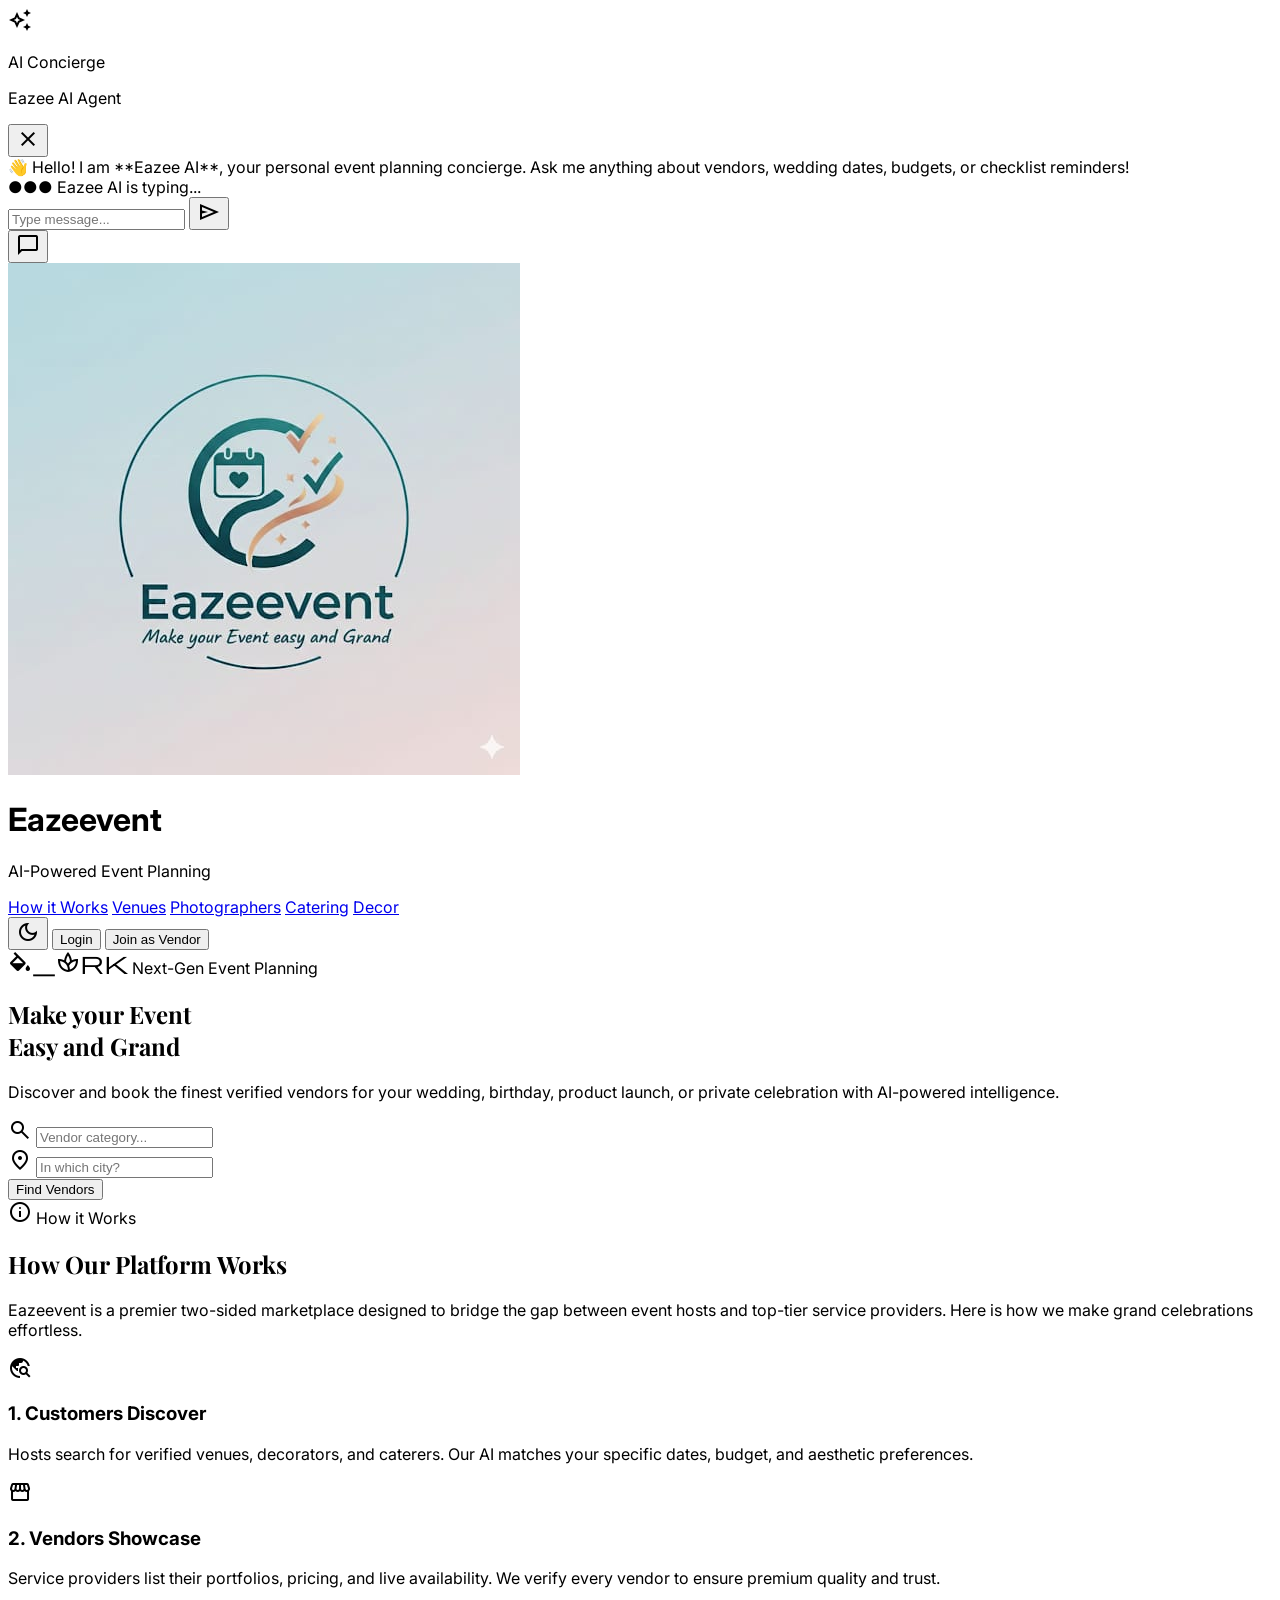
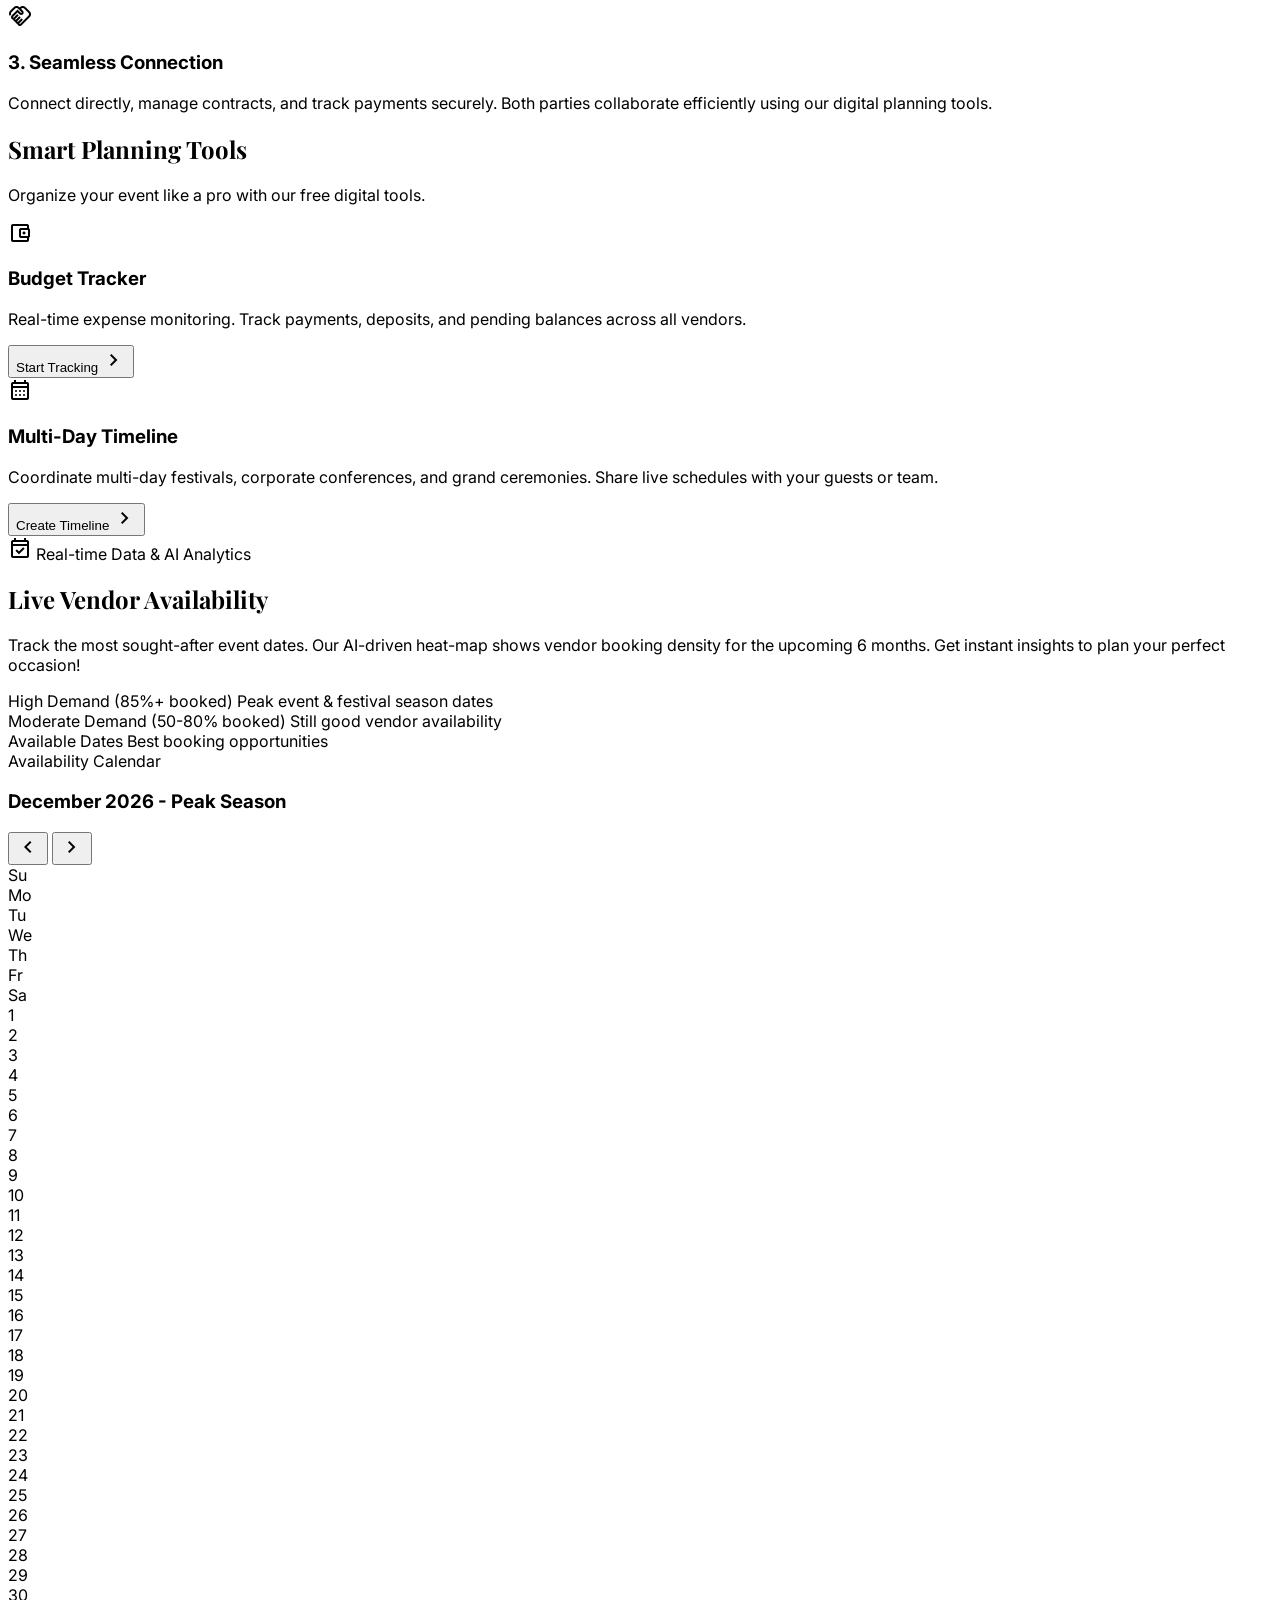
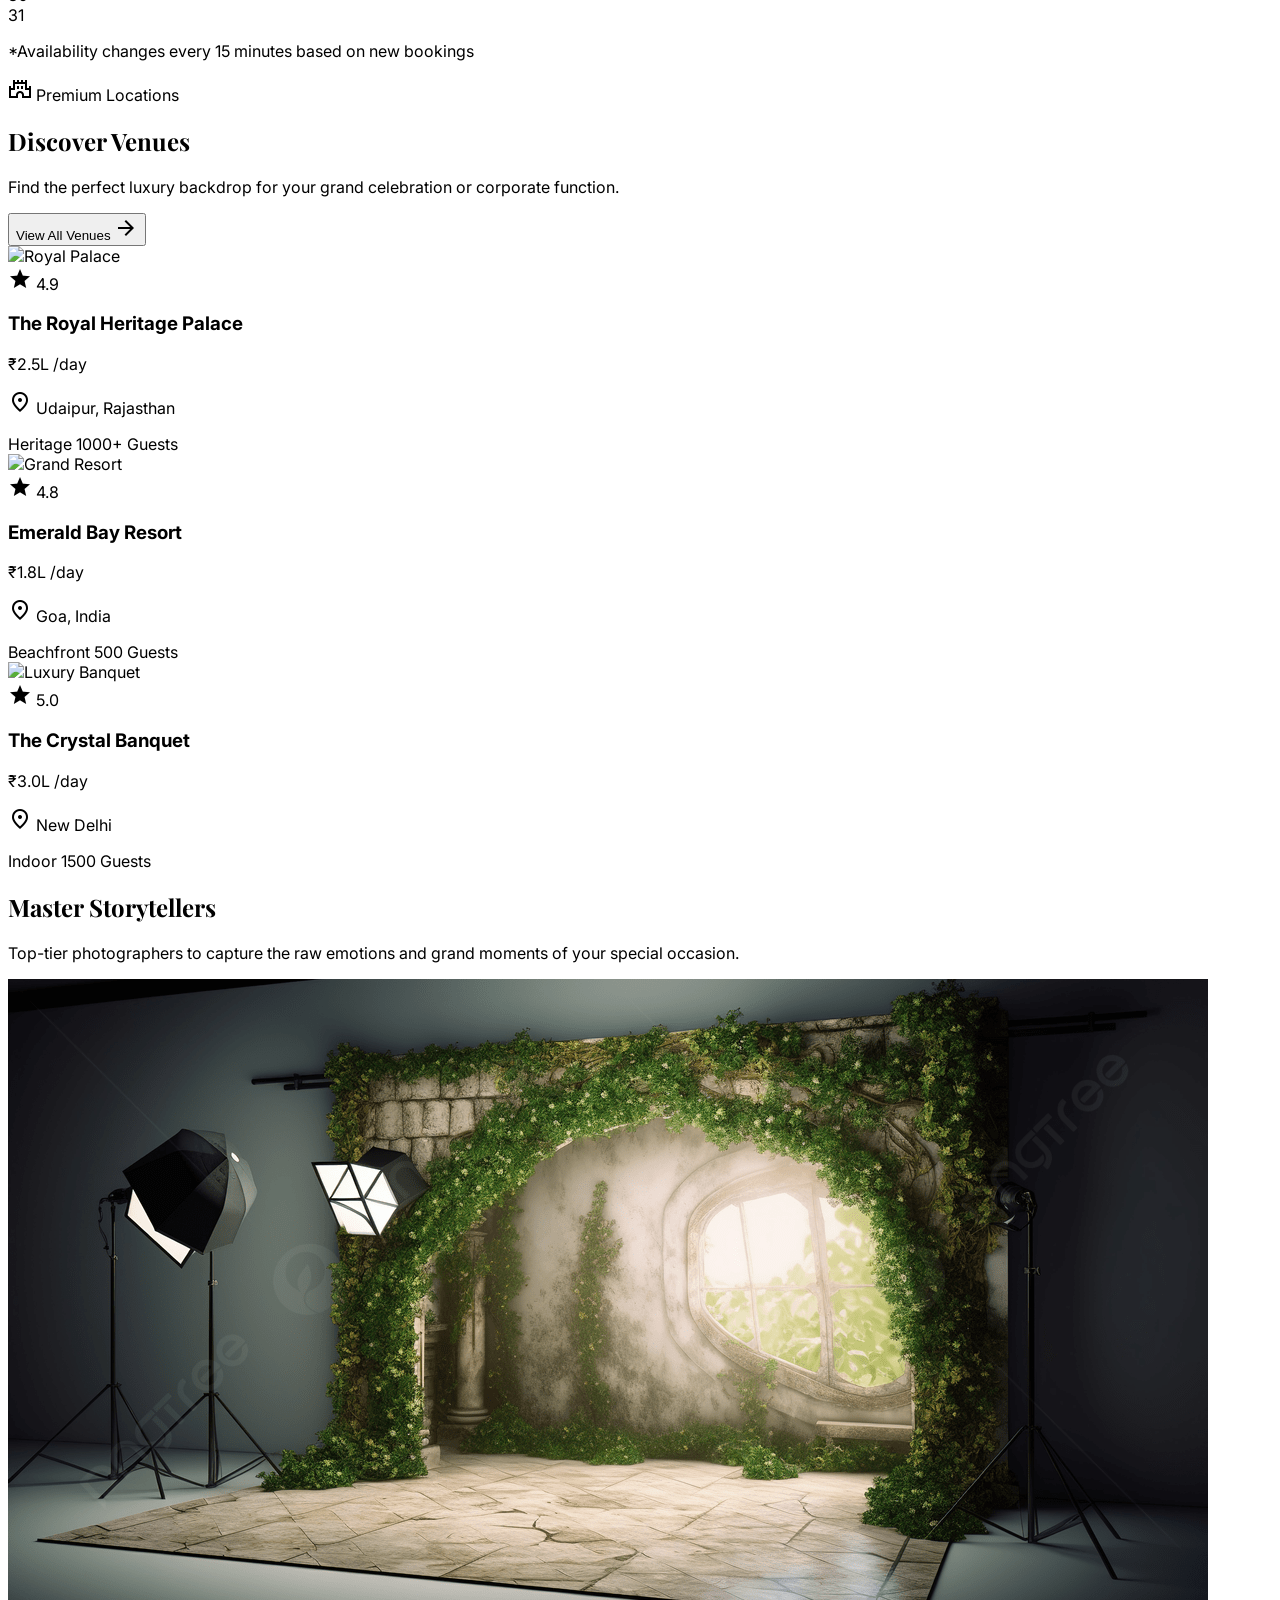
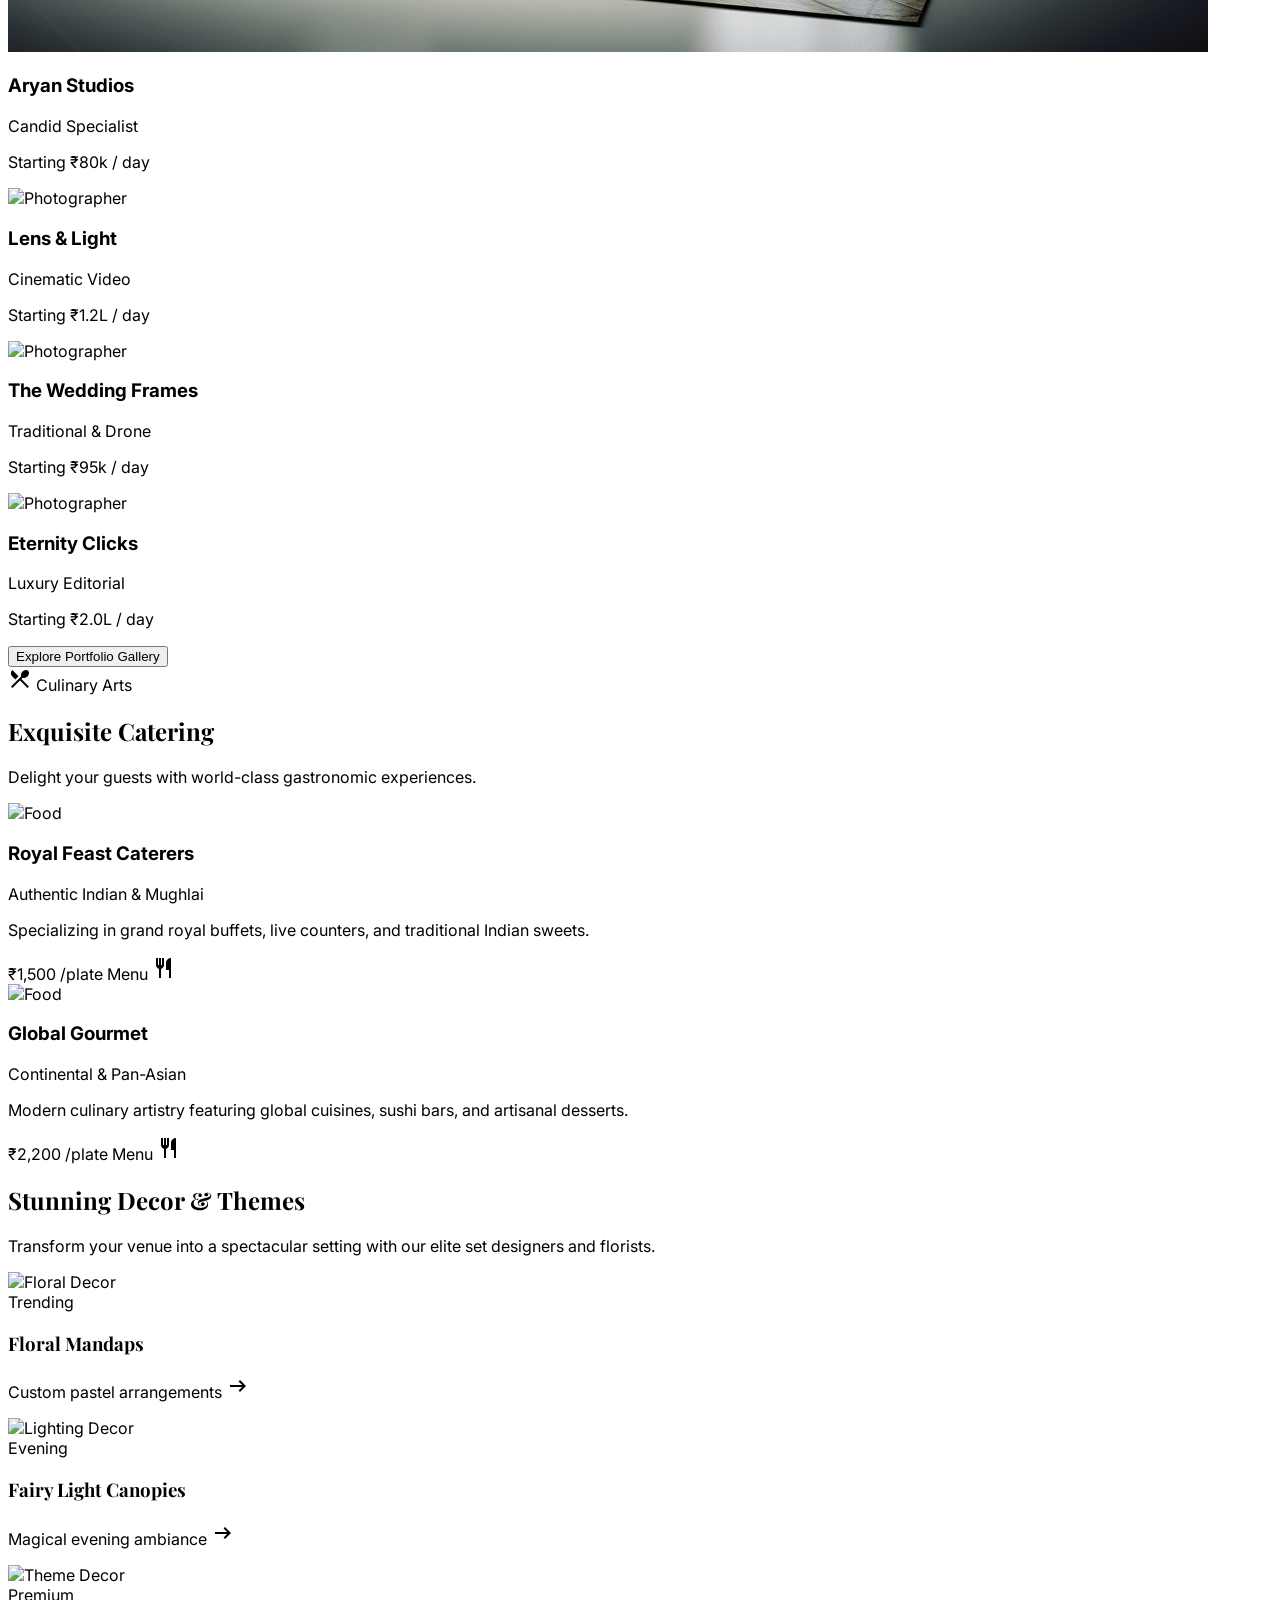
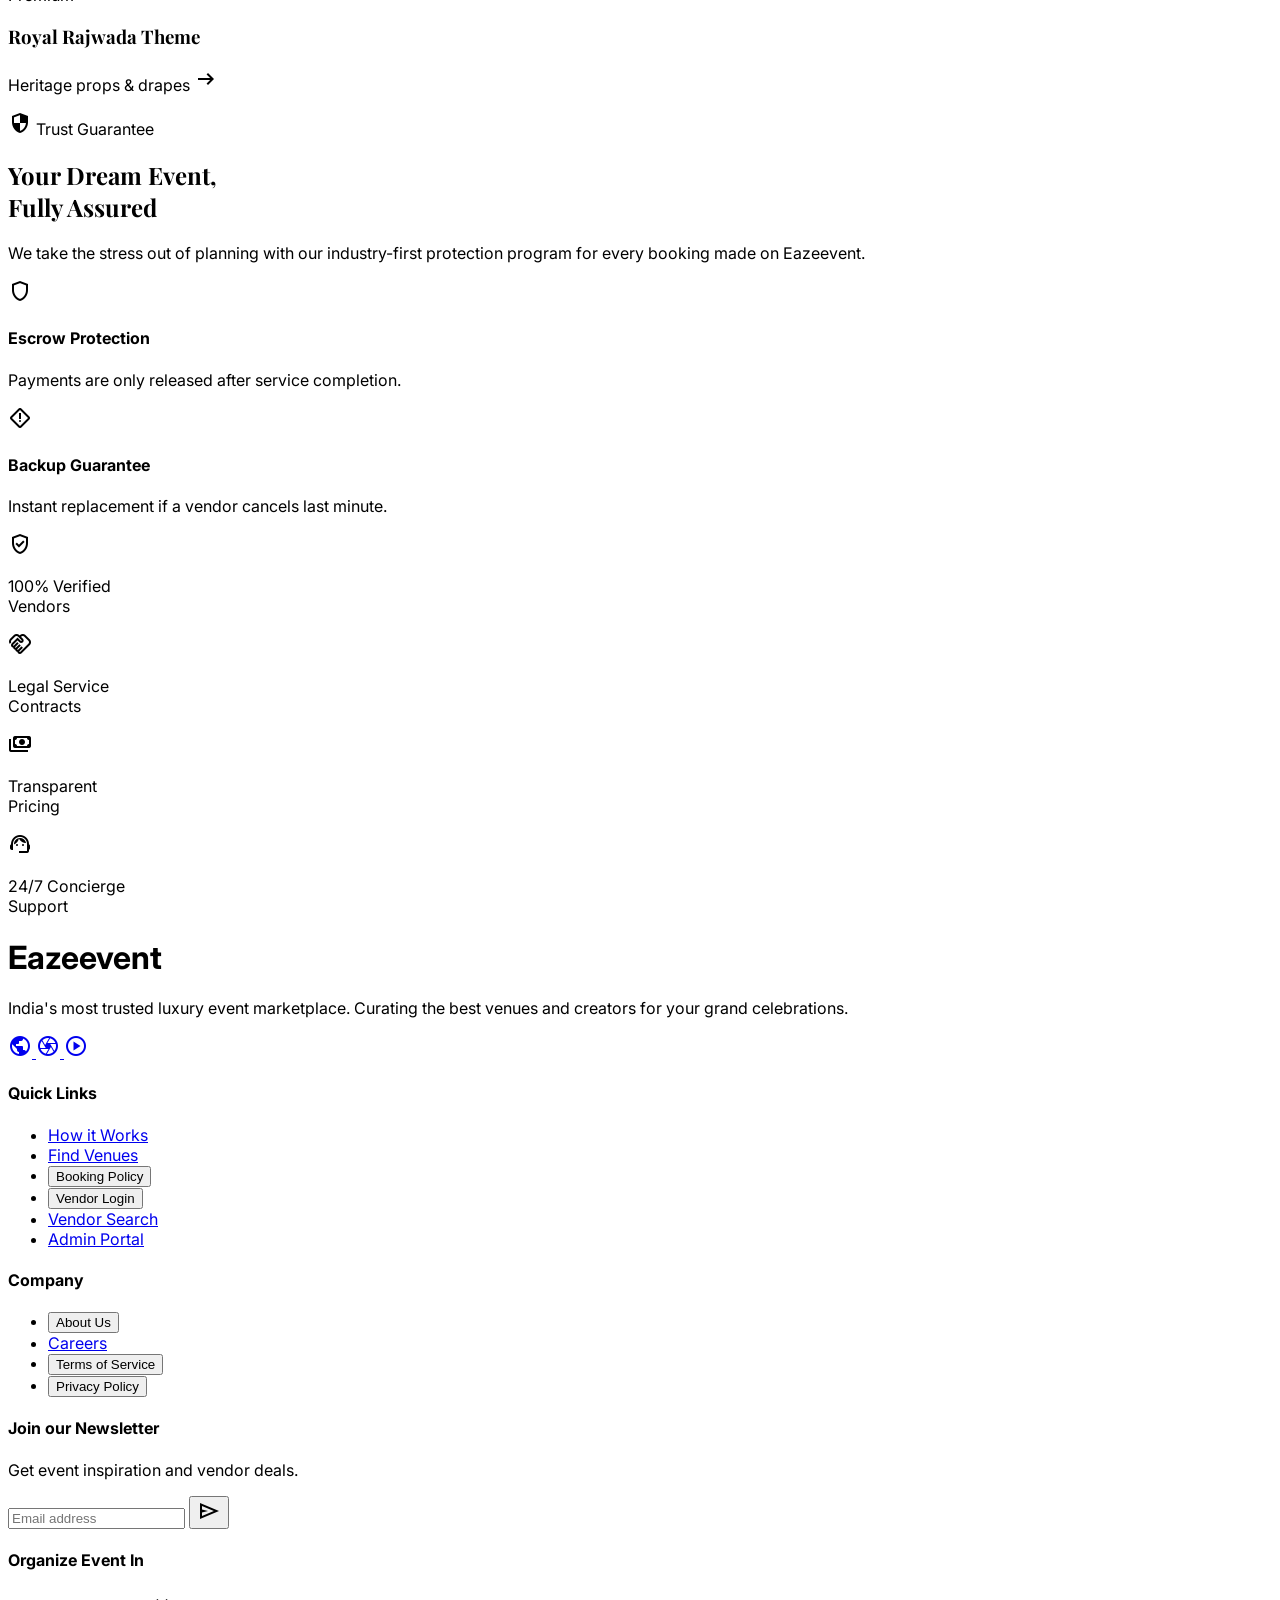
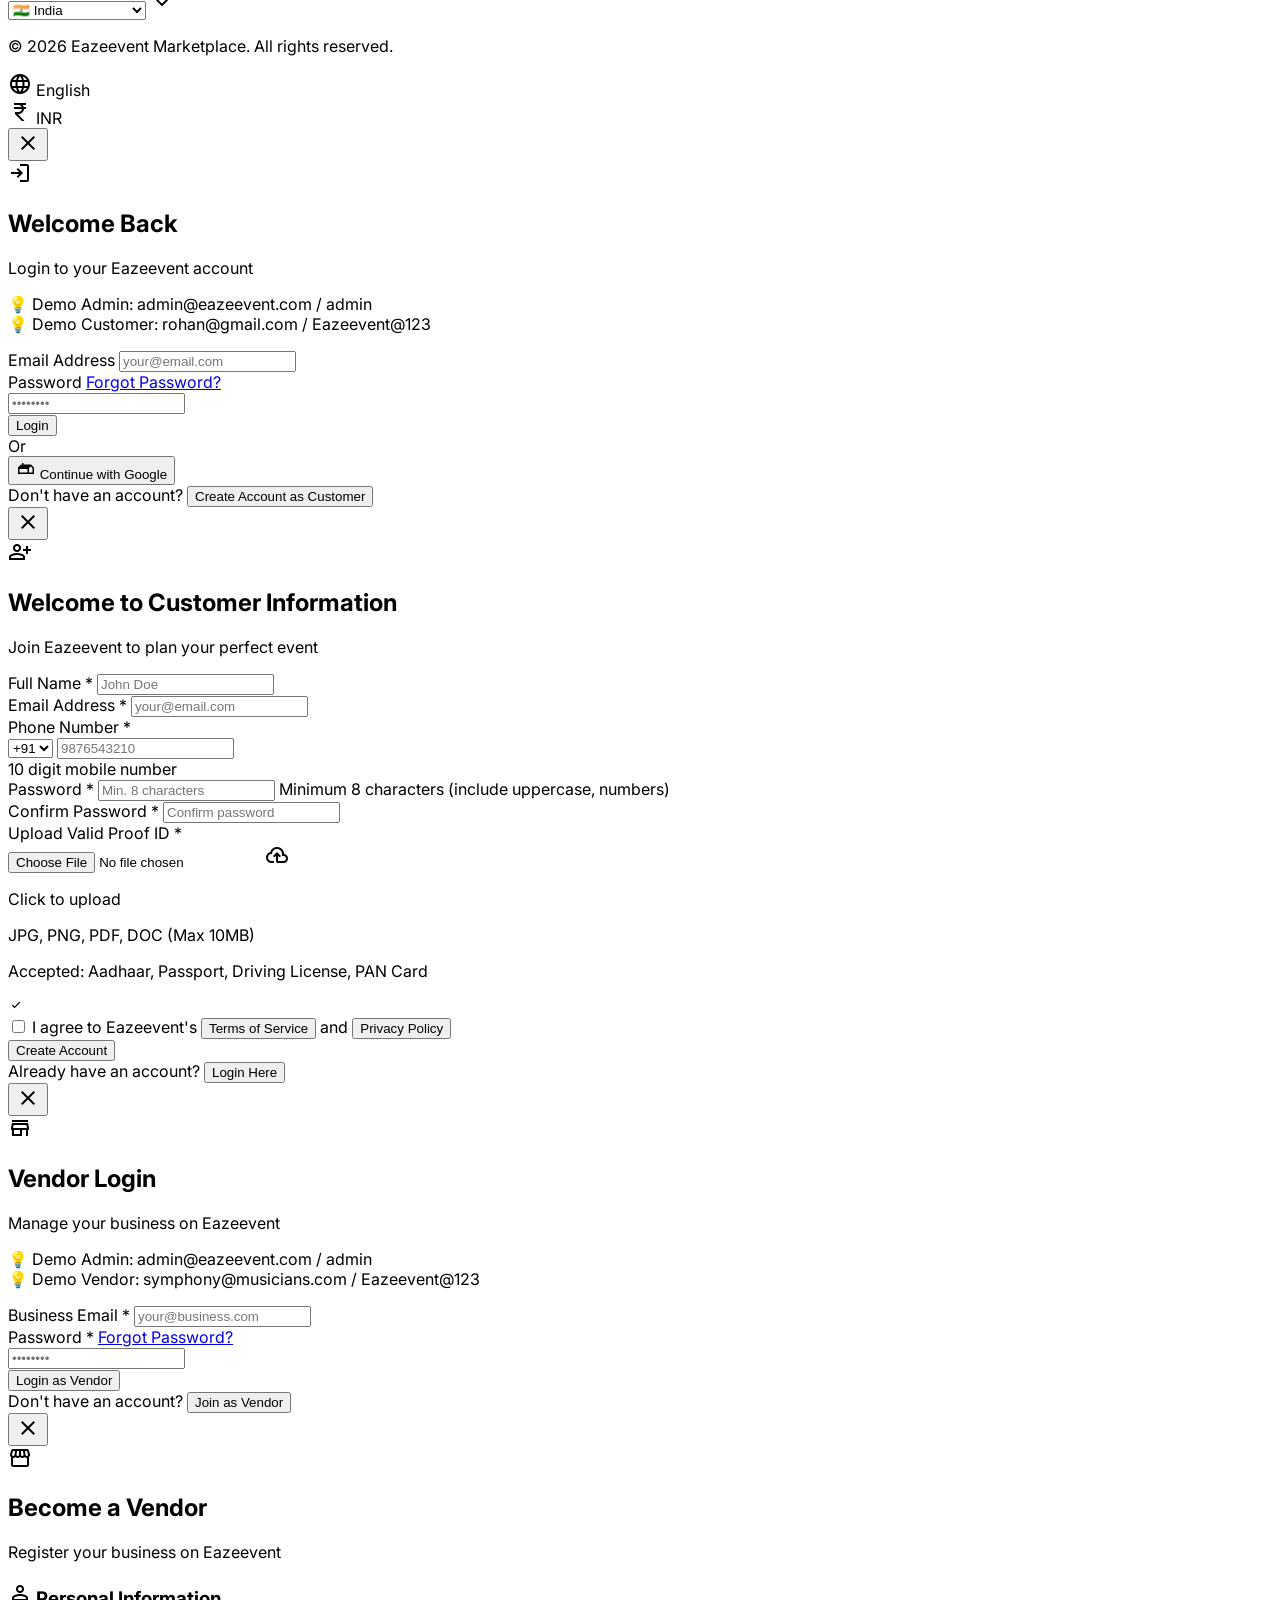
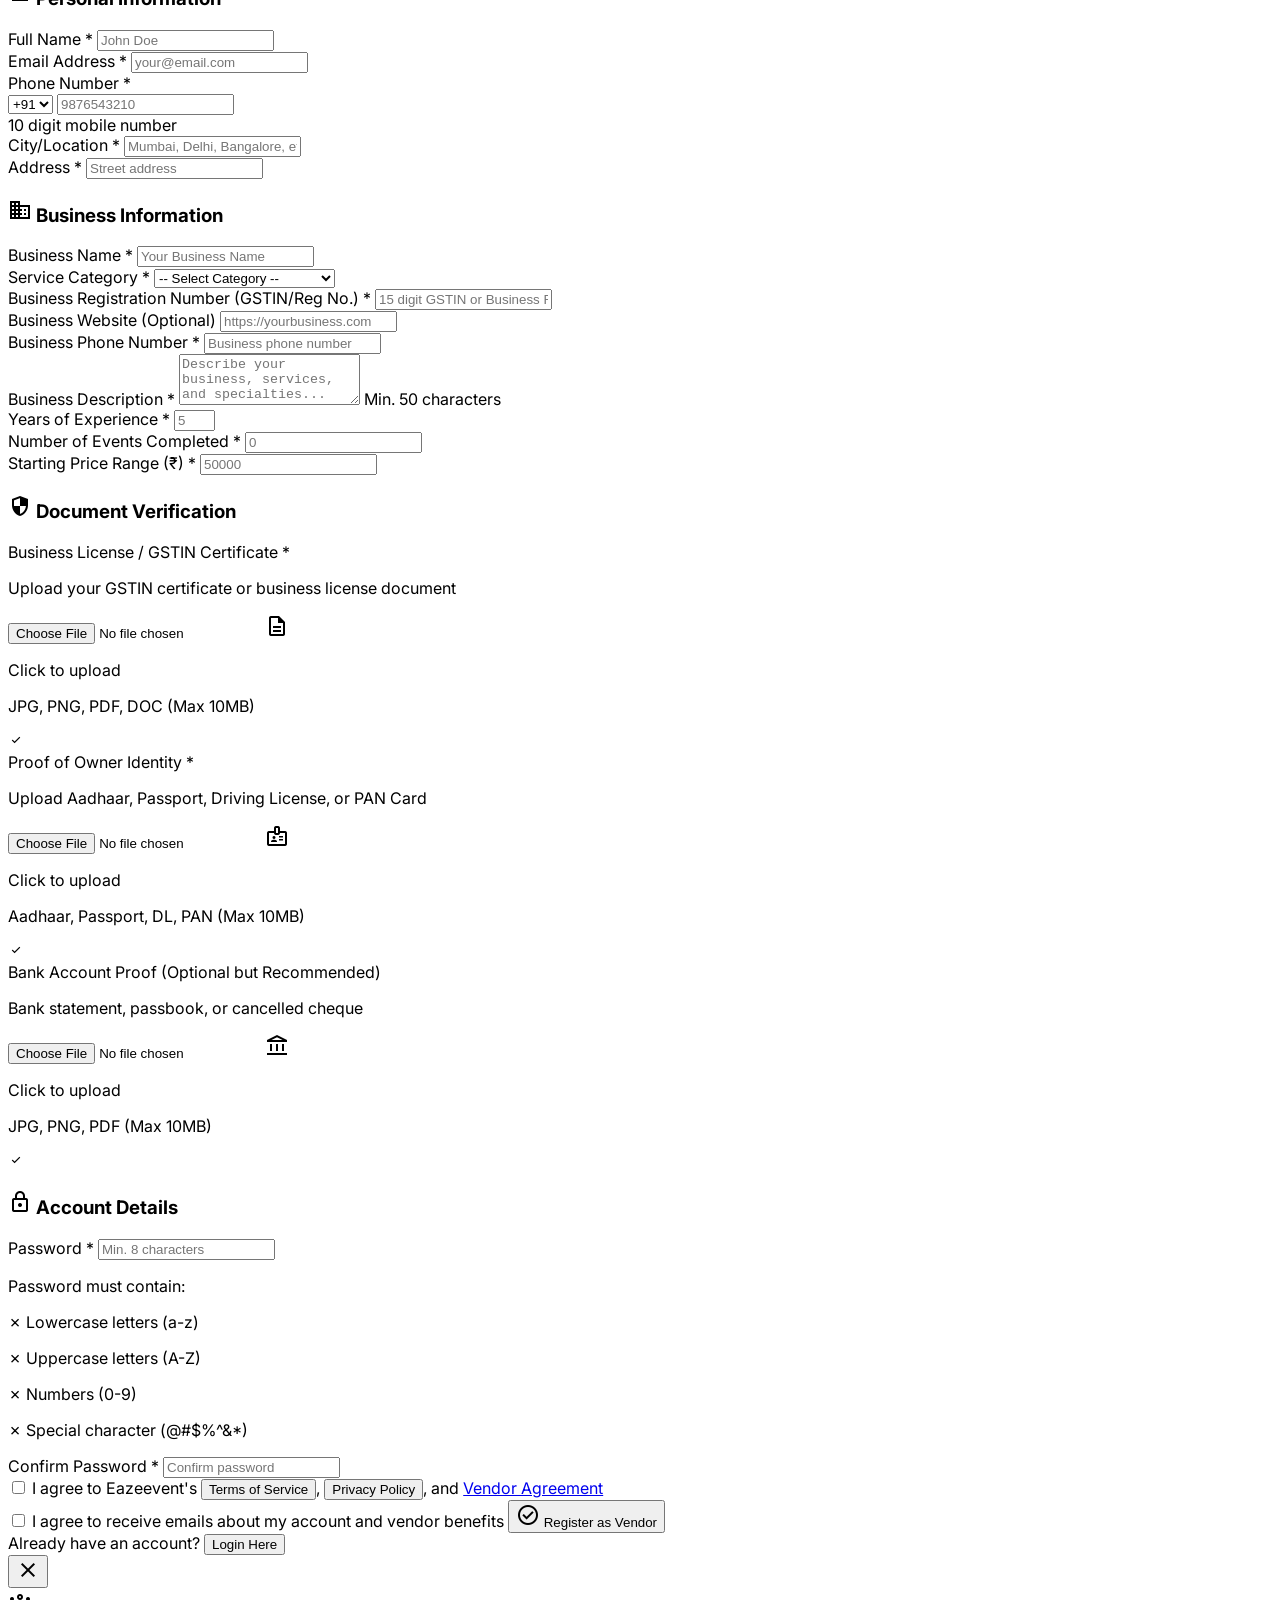
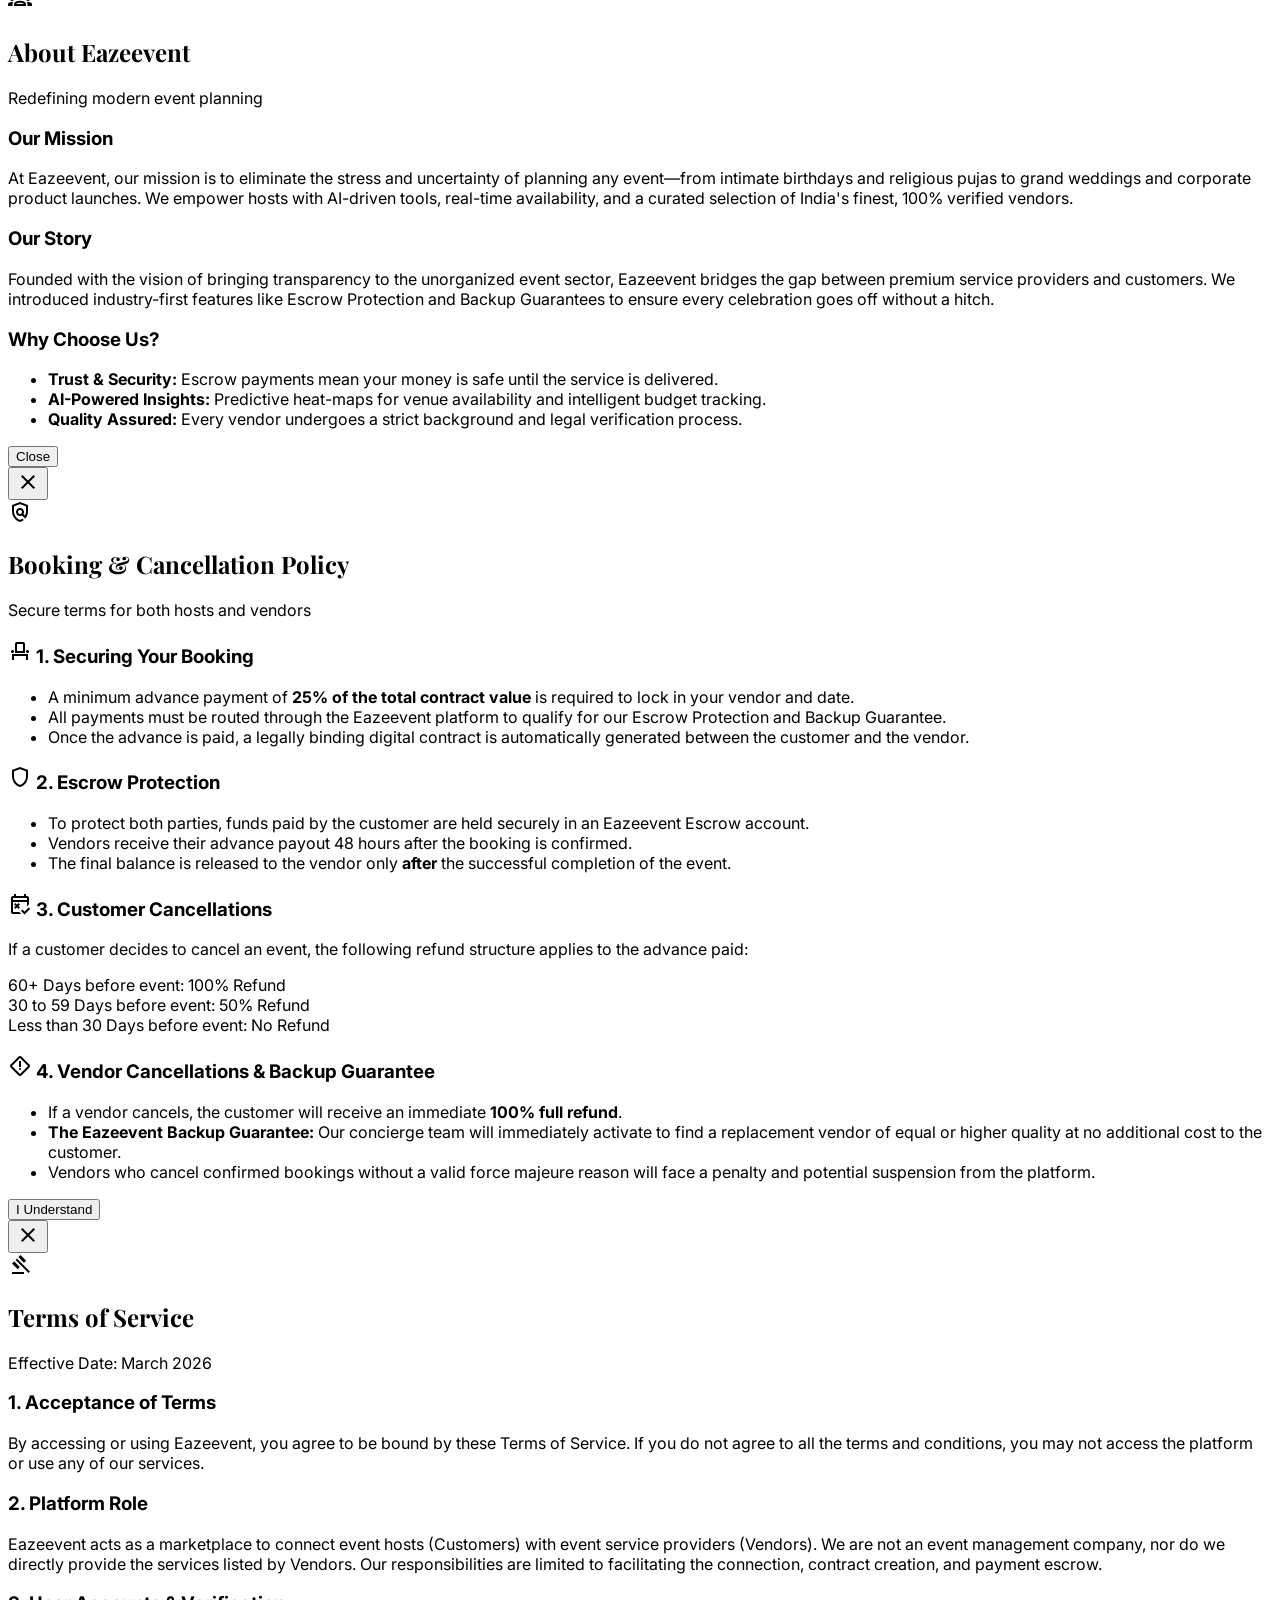
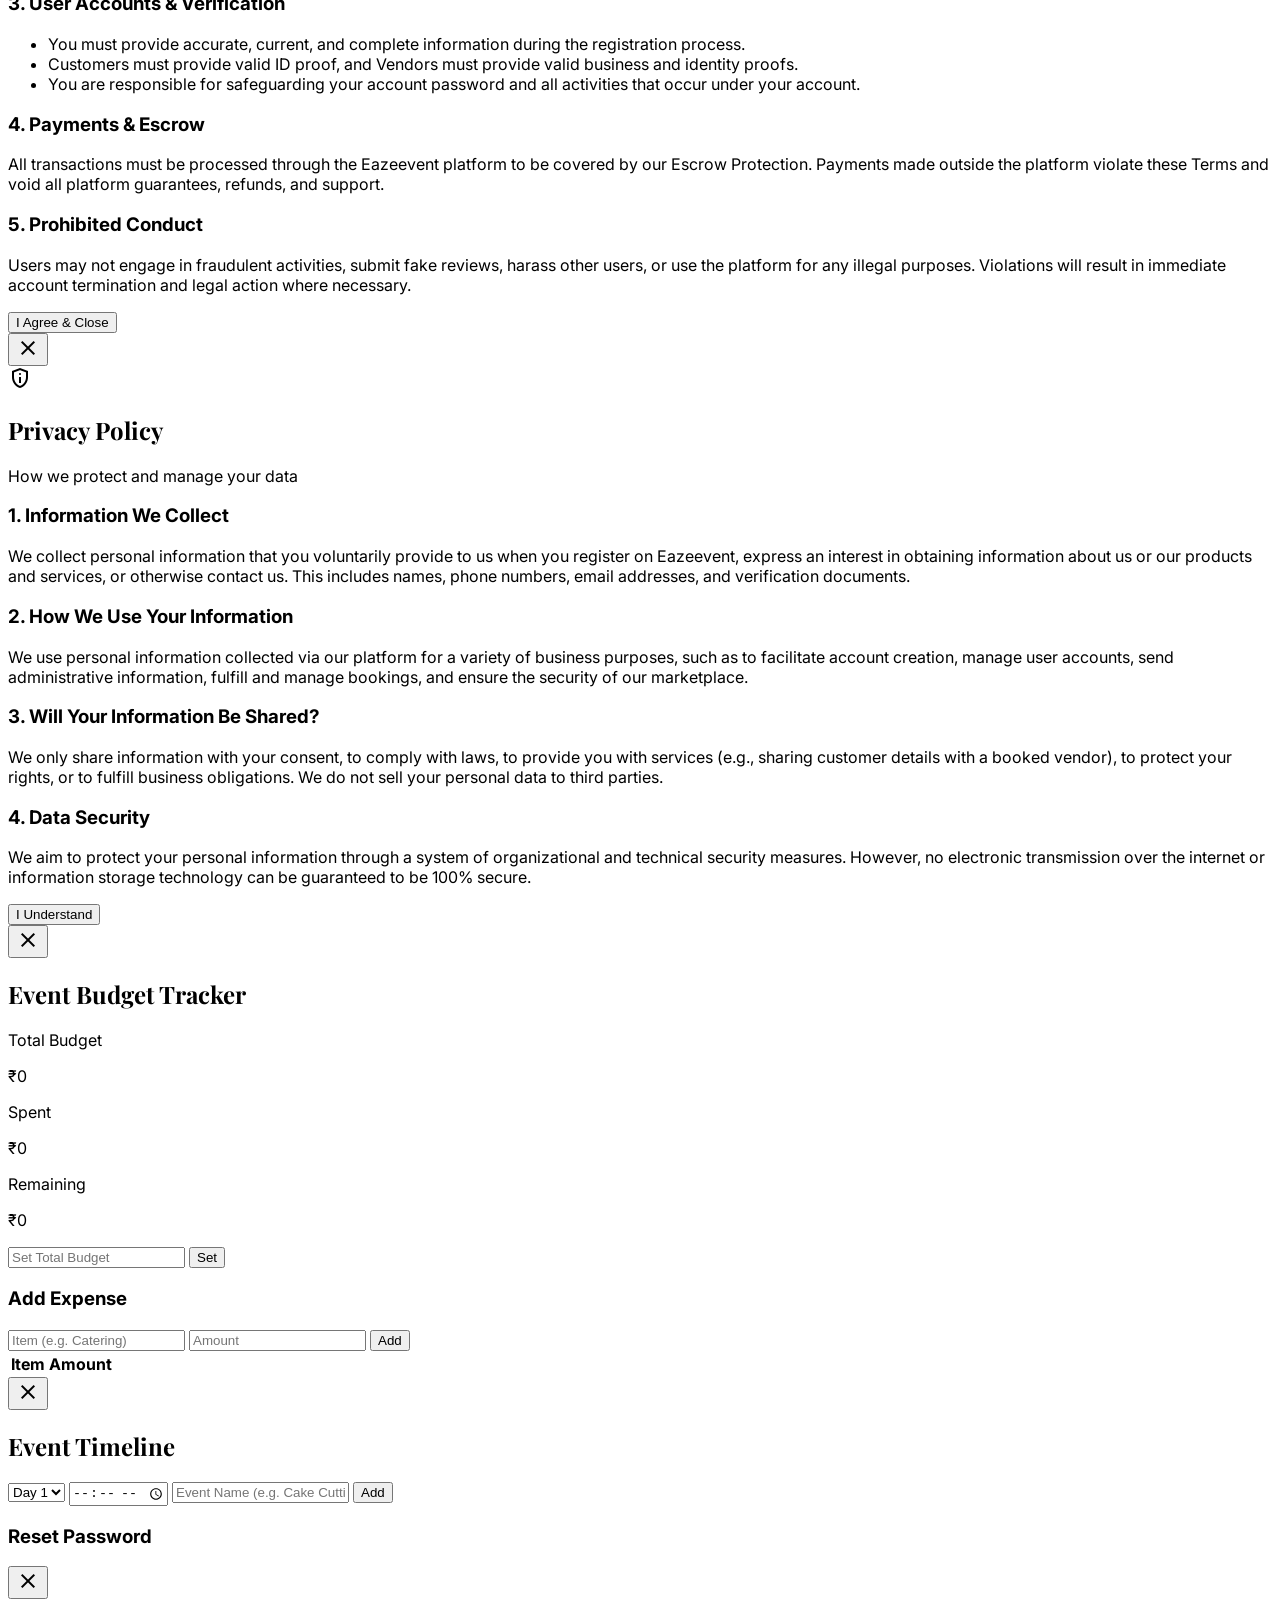
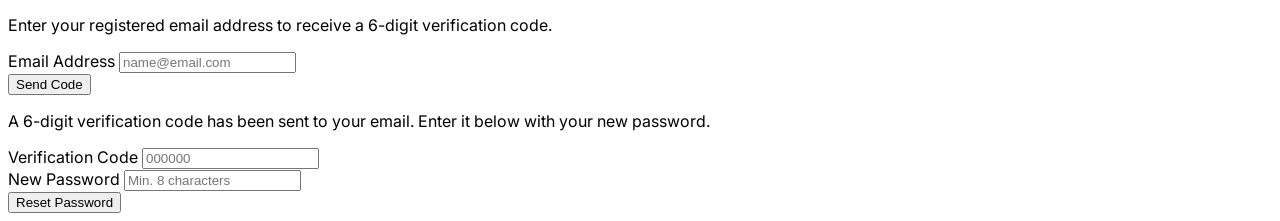
==== index.html @ 05d26609 "Initial commit: Eazeevent platform setup with README" ====
<!DOCTYPE html>
<html class="light scroll-smooth" lang="en">

<head>
    <meta charset="utf-8" />
    <meta content="width=device-width, initial-scale=1.0" name="viewport" />
    <title>Eazeevent | Make your Event Easy and Grand</title>
    
    <script src="https://cdn.tailwindcss.com?plugins=forms,container-queries"></script>
    <link href="https://fonts.googleapis.com/css2?family=Inter:wght@300;400;500;600;700&family=Playfair+Display:wght@700;900&display=swap" rel="stylesheet" />
    <link href="https://fonts.googleapis.com/css2?family=Material+Symbols+Outlined:wght,FILL@100..700,0..1&display=swap" rel="stylesheet" />
    
    <script src="js/index.js" defer></script>

    <script id="tailwind-config">
        tailwind.config = {
            darkMode: "class",
            theme: {
                extend: {
                    colors: {
                        "primary": "#004c4c",
                        "accent-gold": "#D4AF37",
                        "background-light": "#f5f8f8",
                        "background-dark": "#0f2323",
                    },
                    fontFamily: {
                        "display": ["Inter", "sans-serif"],
                        "serif": ["Playfair Display", "serif"]
                    },
                },
            },
        }
    </script>
    <style>
        .font-serif {
            font-family: 'Playfair Display', serif;
        }

        .font-display {
            font-family: 'Inter', sans-serif;
        }

        .sticky-header {
            position: sticky;
            top: 0;
            z-index: 50;
        }

        input::-webkit-outer-spin-button,
        input::-webkit-inner-spin-button {
            -webkit-appearance: none;
            margin: 0;
        }

        /* Hide scrollbar for slider */
        .hide-scrollbar::-webkit-scrollbar {
            display: none;
        }

        .hide-scrollbar {
            -ms-overflow-style: none;
            scrollbar-width: none;
        }
    </style>
</head>

<body class="bg-background-light dark:bg-background-dark font-display text-[#101818] dark:text-white transition-colors duration-200">

    <div class="fixed bottom-6 right-6 z-[100] flex flex-col items-end gap-4">
        <div id="chat-window" class="hidden bg-white dark:bg-[#1d3a3a] p-4 rounded-2xl shadow-2xl border border-accent-gold/30 w-[340px] h-[450px] flex flex-col transition-all z-[110]">
            <!-- Header -->
            <div class="flex items-center justify-between border-b border-gray-100 dark:border-white/10 pb-3 mb-3">
                <div class="flex items-center gap-3">
                    <div class="size-10 rounded-full bg-accent-gold flex items-center justify-center text-white">
                        <span class="material-symbols-outlined text-xl">auto_awesome</span>
                    </div>
                    <div>
                        <p class="text-xs font-bold uppercase tracking-widest text-accent-gold">AI Concierge</p>
                        <p class="text-sm font-bold">Eazee AI Agent</p>
                    </div>
                </div>
                <button onclick="document.getElementById('chat-window').classList.add('hidden')" class="text-gray-400 hover:text-red-500 transition-colors">
                    <span class="material-symbols-outlined text-[16px]">close</span>
                </button>
            </div>
            
            <!-- Chat Messages -->
            <div id="chat-messages" class="flex-1 overflow-y-auto space-y-3 pr-1 mb-3 text-xs custom-scrollbar">
                <div class="flex justify-start">
                    <div class="bg-gray-100 dark:bg-[#102a2a] text-[#101818] dark:text-white px-3 py-2 rounded-2xl rounded-tl-sm max-w-[85%] leading-relaxed font-semibold">
                        👋 Hello! I am **Eazee AI**, your personal event planning concierge. Ask me anything about vendors, wedding dates, budgets, or checklist reminders!
                    </div>
                </div>
            </div>
            
            <!-- Typing Indicator (Loader) -->
            <div id="chat-loader" class="hidden text-xs text-gray-400 dark:text-gray-500 px-3 py-1 mb-2 italic flex items-center gap-1">
                <span class="animate-bounce">●</span><span class="animate-bounce [animation-delay:0.2s]">●</span><span class="animate-bounce [animation-delay:0.4s]">●</span> Eazee AI is typing...
            </div>
            
            <!-- Input Form -->
            <div class="flex gap-2 border-t border-gray-100 dark:border-white/10 pt-3">
                <input type="text" id="chat-msg-input" placeholder="Type message..." class="flex-1 text-xs border border-gray-200 dark:border-[#2a4a4a] bg-gray-50 dark:bg-[#102a2a] rounded-xl px-4 py-2.5 outline-none focus:ring-1 focus:ring-primary dark:text-white" />
                <button id="chat-send-btn" class="bg-primary text-white size-9 rounded-xl flex items-center justify-center hover:scale-105 transition-transform">
                    <span class="material-symbols-outlined text-lg">send</span>
                </button>
            </div>
        </div>
        <button id="chat-toggle" class="size-16 rounded-full bg-accent-gold text-white shadow-2xl flex items-center justify-center hover:scale-110 transition-transform">
            <span class="material-symbols-outlined text-3xl">chat_bubble</span>
        </button>
    </div>

    <header class="sticky top-0 z-50 w-full bg-white/95 dark:bg-primary/95 backdrop-blur-md border-b border-primary/10 px-6 lg:px-20 py-4">
        <div class="max-w-7xl mx-auto flex items-center justify-between">
            <div class="flex items-center gap-3 cursor-pointer hover:opacity-80 transition-opacity">
                <div class="text-primary dark:text-accent-gold">
                    <img src="Eazeevent_img.jpeg" alt="Eazeevent Logo" class="h-10 w-10 rounded-full object-cover border border-gray-200 dark:border-gray-700">
                </div>
                <div>
                    <h1 class="text-primary dark:text-white text-2xl font-bold tracking-tight">Eazeevent</h1>
                    <p class="text-xs text-accent-gold font-semibold">AI-Powered Event Planning</p>
                </div>
            </div>
            <nav class="hidden md:flex items-center gap-8">
                <a class="text-sm font-medium hover:text-primary dark:hover:text-accent-gold transition-colors" href="#about">How it Works</a>
                <a class="text-sm font-medium hover:text-primary dark:hover:text-accent-gold transition-colors" href="#venues">Venues</a>
                <a class="text-sm font-medium hover:text-primary dark:hover:text-accent-gold transition-colors" href="#photographers">Photographers</a>
                <a class="text-sm font-medium hover:text-primary dark:hover:text-accent-gold transition-colors" href="#catering">Catering</a>
                <a class="text-sm font-medium hover:text-primary dark:hover:text-accent-gold transition-colors" href="#decor">Decor</a>
            </nav>
            <div class="flex items-center gap-4">
                <button id="theme-toggle" class="p-2 rounded-full hover:bg-gray-100 dark:hover:bg-white/10 transition-colors flex items-center justify-center text-primary dark:text-white">
                    <span class="material-symbols-outlined" id="theme-icon">dark_mode</span>
                </button>
                <button class="hidden sm:block text-sm font-semibold text-primary dark:text-white px-4 py-2 hover:text-accent-gold transition-colors" onclick="openLoginModal()">Login</button>
                <button class="bg-accent-gold text-white px-6 py-2.5 rounded-lg text-sm font-bold shadow-lg shadow-accent-gold/20 hover:scale-105 transition-transform" onclick="openVendorLoginModal()">Join as Vendor</button>
            </div>
        </div>
    </header>

    <main>
        <section class="relative w-full h-[600px] flex items-center justify-center overflow-hidden">
            <div class="absolute inset-0 bg-cover bg-center" style="background-image: linear-gradient(rgba(0, 0, 0, 0.4), rgba(0, 0, 0, 0.6)), url('https://lh3.googleusercontent.com/aida-public/[base64]');"></div>
            <div class="relative z-10 text-center px-4 max-w-4xl mx-auto">
                <div class="inline-flex items-center gap-2 px-4 py-1.5 rounded-full bg-white/10 backdrop-blur border border-white/20 text-accent-gold text-xs font-bold uppercase tracking-[0.2em] mb-8 smooth-transition">
                    <span class="material-symbols-outlined text-sm ai-pulse">colors_spark</span> Next-Gen Event Planning
                </div>
                <h1 class="font-serif text-5xl md:text-7xl text-white mb-6 leading-tight">
                    Make your Event <br /><span class="text-accent-gold italic">Easy and Grand</span>
                </h1>
                <p class="text-white/90 text-lg mb-10 max-w-2xl mx-auto font-light leading-relaxed">
                    Discover and book the finest verified vendors for your wedding, birthday, product launch, or private celebration with AI-powered intelligence.
                </p>
                <div class="bg-white dark:bg-background-dark p-2 rounded-xl shadow-2xl flex flex-col md:flex-row gap-2 max-w-3xl mx-auto">
                    <div class="flex-1 flex items-center px-4 gap-3 border-b md:border-b-0 md:border-r border-gray-100 dark:border-white/10">
                        <span class="material-symbols-outlined text-primary/60">search</span>
                        <input class="w-full bg-transparent border-none focus:ring-0 text-sm py-3 dark:placeholder:text-gray-500 outline-none" placeholder="Vendor category..." type="text" id="vendorCategory" />
                    </div>
                    <div class="flex-1 flex items-center px-4 gap-3">
                        <span class="material-symbols-outlined text-primary/60">location_on</span>
                        <input class="w-full bg-transparent border-none focus:ring-0 text-sm py-3 dark:placeholder:text-gray-500 outline-none" placeholder="In which city?" type="text" id="vendorCity" />
                    </div>
                    <button class="bg-primary text-white px-8 py-3 rounded-lg font-bold hover:bg-primary/90 transition-colors" onclick="searchVendors()">
                        Find Vendors
                    </button>
                </div>
            </div>
        </section>

        <section id="about" class="py-24 bg-white dark:bg-background-dark border-b border-primary/10">
            <div class="max-w-7xl mx-auto px-6 lg:px-20">
                <div class="text-center mb-16">
                    <div class="inline-flex items-center gap-2 px-3 py-1 rounded-full bg-accent-gold/20 text-accent-gold text-xs font-bold mb-4">
                        <span class="material-symbols-outlined text-sm">info</span> How it Works
                    </div>
                    <h2 class="font-serif text-4xl mb-4">How Our Platform Works</h2>
                    <p class="text-gray-600 dark:text-gray-400 max-w-2xl mx-auto leading-relaxed">
                        Eazeevent is a premier two-sided marketplace designed to bridge the gap between event hosts and top-tier service providers. Here is how we make grand celebrations effortless.
                    </p>
                </div>

                <div class="grid grid-cols-1 md:grid-cols-3 gap-12 relative">
                    <div class="hidden md:block absolute top-12 left-[15%] right-[15%] h-0.5 bg-gradient-to-r from-transparent via-primary/20 dark:via-accent-gold/20 to-transparent z-0"></div>
                    <div class="relative z-10 flex flex-col items-center text-center">
                        <div class="size-24 rounded-full bg-primary text-white flex items-center justify-center shadow-xl mb-6 border-4 border-white dark:border-background-dark">
                            <span class="material-symbols-outlined text-4xl">travel_explore</span>
                        </div>
                        <h3 class="font-bold text-xl mb-3">1. Customers Discover</h3>
                        <p class="text-gray-500 dark:text-gray-400 text-sm leading-relaxed">
                            Hosts search for verified venues, decorators, and caterers. Our AI matches your specific dates, budget, and aesthetic preferences.
                        </p>
                    </div>
                    <div class="relative z-10 flex flex-col items-center text-center">
                        <div class="size-24 rounded-full bg-accent-gold text-white flex items-center justify-center shadow-xl mb-6 border-4 border-white dark:border-background-dark">
                            <span class="material-symbols-outlined text-4xl">storefront</span>
                        </div>
                        <h3 class="font-bold text-xl mb-3">2. Vendors Showcase</h3>
                        <p class="text-gray-500 dark:text-gray-400 text-sm leading-relaxed">
                            Service providers list their portfolios, pricing, and live availability. We verify every vendor to ensure premium quality and trust.
                        </p>
                    </div>
                    <div class="relative z-10 flex flex-col items-center text-center">
                        <div class="size-24 rounded-full bg-primary text-white flex items-center justify-center shadow-xl mb-6 border-4 border-white dark:border-background-dark">
                            <span class="material-symbols-outlined text-4xl">handshake</span>
                        </div>
                        <h3 class="font-bold text-xl mb-3">3. Seamless Connection</h3>
                        <p class="text-gray-500 dark:text-gray-400 text-sm leading-relaxed">
                            Connect directly, manage contracts, and track payments securely. Both parties collaborate efficiently using our digital planning tools.
                        </p>
                    </div>
                </div>
            </div>
        </section>

        <section class="bg-primary/5 dark:bg-primary/20 py-20">
            <div class="max-w-7xl mx-auto px-6 lg:px-20">
                <div class="text-center mb-12">
                    <h2 class="font-serif text-3xl mb-4">Smart Planning Tools</h2>
                    <p class="text-gray-600 dark:text-gray-300">Organize your event like a pro with our free digital tools.</p>
                </div>
                <div class="grid grid-cols-1 md:grid-cols-2 gap-8">
                    <div class="bg-white dark:bg-background-dark p-8 rounded-2xl border border-primary/10 shadow-lg hover:border-accent-gold transition-colors group cursor-pointer" onclick="openTool('Budget Tracker')">
                        <div class="size-14 bg-primary/10 rounded-full flex items-center justify-center text-primary mb-6 group-hover:bg-accent-gold group-hover:text-white transition-all">
                            <span class="material-symbols-outlined text-3xl">account_balance_wallet</span>
                        </div>
                        <h3 class="text-xl font-bold mb-3">Budget Tracker</h3>
                        <p class="text-gray-500 dark:text-gray-400 mb-6">Real-time expense monitoring. Track payments, deposits, and pending balances across all vendors.</p>
                        <button class="text-primary dark:text-accent-gold font-bold flex items-center gap-2">
                            Start Tracking <span class="material-symbols-outlined">chevron_right</span>
                        </button>
                    </div>
                    <div class="bg-white dark:bg-background-dark p-8 rounded-2xl border border-primary/10 shadow-lg hover:border-accent-gold transition-colors group cursor-pointer" onclick="openTool('Timeline')">
                        <div class="size-14 bg-primary/10 rounded-full flex items-center justify-center text-primary mb-6 group-hover:bg-accent-gold group-hover:text-white transition-all">
                            <span class="material-symbols-outlined text-3xl">calendar_month</span>
                        </div>
                        <h3 class="text-xl font-bold mb-3">Multi-Day Timeline</h3>
                        <p class="text-gray-500 dark:text-gray-400 mb-6">Coordinate multi-day festivals, corporate conferences, and grand ceremonies. Share live schedules with your guests or team.</p>
                        <button class="text-primary dark:text-accent-gold font-bold flex items-center gap-2">
                            Create Timeline <span class="material-symbols-outlined">chevron_right</span>
                        </button>
                    </div>
                </div>
            </div>
        </section>

        <section class="bg-primary/5 dark:bg-primary/10 py-24">
            <div class="max-w-7xl mx-auto px-6 lg:px-20">
                <div class="flex flex-col lg:flex-row gap-16 items-center">
                    <div class="lg:w-1/2">
                        <div class="inline-flex items-center gap-2 px-3 py-1 rounded-full bg-primary/10 text-primary dark:text-accent-gold text-xs font-bold mb-6">
                            <span class="material-symbols-outlined text-sm">event_available</span> Real-time Data & AI Analytics
                        </div>
                        <h2 class="font-serif text-4xl mb-6">Live Vendor Availability</h2>
                        <p class="text-gray-600 dark:text-gray-400 text-lg mb-8 leading-relaxed">
                            Track the most sought-after event dates. Our AI-driven heat-map shows vendor booking density for the upcoming 6 months. Get instant insights to plan your perfect occasion!
                        </p>
                        <div class="space-y-6">
                            <div class="flex items-center gap-4">
                                <div class="size-3 rounded-full bg-red-500 shadow-[0_0_10px_rgba(239,68,68,0.5)]"></div>
                                <div>
                                    <span class="text-sm font-semibold block">High Demand (85%+ booked)</span>
                                    <span class="text-xs text-gray-500">Peak event & festival season dates</span>
                                </div>
                            </div>
                            <div class="flex items-center gap-4">
                                <div class="size-3 rounded-full bg-orange-400"></div>
                                <div>
                                    <span class="text-sm font-semibold block">Moderate Demand (50-80% booked)</span>
                                    <span class="text-xs text-gray-500">Still good vendor availability</span>
                                </div>
                            </div>
                            <div class="flex items-center gap-4">
                                <div class="size-3 rounded-full bg-green-500"></div>
                                <div>
                                    <span class="text-sm font-semibold block">Available Dates</span>
                                    <span class="text-xs text-gray-500">Best booking opportunities</span>
                                </div>
                            </div>
                        </div>
                    </div>
                    <div class="lg:w-1/2 w-full bg-white dark:bg-primary rounded-3xl p-8 shadow-2xl border border-primary/10 smooth-transition">
                        <div class="flex items-center justify-between mb-8">
                            <div class="flex flex-col">
                                <span class="text-xs uppercase tracking-[0.2em] text-gray-500 dark:text-gray-400 font-bold mb-1">Availability Calendar</span>
                                <h3 class="text-2xl font-bold" id="currentMonthDisplay">March 2026</h3>
                            </div>
                            <div class="flex gap-2">
                                <button id="cal-prev" class="p-1 hover:text-accent-gold"><span class="material-symbols-outlined">chevron_left</span></button>
                                <button id="cal-next" class="p-1 hover:text-accent-gold"><span class="material-symbols-outlined">chevron_right</span></button>
                            </div>
                        </div>
                        <div id="calendarGrid" class="grid grid-cols-7 gap-2"></div>
                        <p class="mt-6 text-xs text-center text-gray-500 italic">*Availability changes every 15 minutes based on new bookings</p>
                    </div>
                </div>
            </div>
        </section>

        <section id="venues" class="py-24 border-t border-primary/10">
            <div class="max-w-7xl mx-auto px-6 lg:px-20">
                <div class="flex flex-col md:flex-row justify-between items-end mb-12 gap-4">
                    <div>
                        <div class="inline-flex items-center gap-2 px-3 py-1 rounded-full bg-primary/10 text-primary dark:text-accent-gold text-xs font-bold mb-4">
                            <span class="material-symbols-outlined text-sm">castle</span> Premium Locations
                        </div>
                        <h2 class="font-serif text-4xl mb-2">Discover Venues</h2>
                        <p class="text-gray-600 dark:text-gray-400">Find the perfect luxury backdrop for your grand celebration or corporate function.</p>
                    </div>
                    <button class="text-primary dark:text-accent-gold font-bold hover:underline flex items-center gap-1 group">
                        View All Venues <span class="material-symbols-outlined text-sm group-hover:translate-x-1 transition-transform">arrow_forward</span>
                    </button>
                </div>
                <div class="grid grid-cols-1 md:grid-cols-2 lg:grid-cols-3 gap-8">
                    <div class="group rounded-2xl overflow-hidden bg-white dark:bg-primary/5 border border-gray-100 dark:border-white/10 shadow-lg hover:shadow-xl hover:border-accent-gold/50 transition-all duration-300 cursor-pointer">
                        <div class="relative h-64 overflow-hidden">
                            <img src="https://images.unsplash.com/photo-1519167758481-83f550bb49b3?auto=format&fit=crop&q=80&w=800" alt="Royal Palace" class="w-full h-full object-cover group-hover:scale-110 transition-transform duration-700">
                            <div class="absolute top-4 right-4 bg-white/90 dark:bg-background-dark/90 backdrop-blur px-2 py-1 rounded-lg text-xs font-bold flex items-center gap-1 shadow-sm">
                                <span class="material-symbols-outlined text-sm text-accent-gold" style="font-variation-settings: 'FILL' 1;">star</span> 4.9
                            </div>
                        </div>
                        <div class="p-6">
                            <div class="flex justify-between items-start mb-2">
                                <h3 class="font-bold text-xl line-clamp-1">The Royal Heritage Palace</h3>
                                <span class="text-accent-gold font-bold text-lg whitespace-nowrap">₹2.5L <span class="text-xs text-gray-500 font-normal">/day</span></span>
                            </div>
                            <p class="text-sm text-gray-500 dark:text-gray-400 flex items-center gap-1 mb-4"><span class="material-symbols-outlined text-sm">location_on</span> Udaipur, Rajasthan</p>
                            <div class="flex gap-2">
                                <span class="text-xs px-2 py-1 bg-gray-100 dark:bg-white/5 rounded-md font-medium">Heritage</span>
                                <span class="text-xs px-2 py-1 bg-gray-100 dark:bg-white/5 rounded-md font-medium">1000+ Guests</span>
                            </div>
                        </div>
                    </div>
                    <div class="group rounded-2xl overflow-hidden bg-white dark:bg-primary/5 border border-gray-100 dark:border-white/10 shadow-lg hover:shadow-xl hover:border-accent-gold/50 transition-all duration-300 cursor-pointer">
                        <div class="relative h-64 overflow-hidden">
                            <img src="https://images.unsplash.com/photo-1511795409834-ef04bbd61622?auto=format&fit=crop&q=80&w=800" alt="Grand Resort" class="w-full h-full object-cover group-hover:scale-110 transition-transform duration-700">
                            <div class="absolute top-4 right-4 bg-white/90 dark:bg-background-dark/90 backdrop-blur px-2 py-1 rounded-lg text-xs font-bold flex items-center gap-1 shadow-sm">
                                <span class="material-symbols-outlined text-sm text-accent-gold" style="font-variation-settings: 'FILL' 1;">star</span> 4.8
                            </div>
                        </div>
                        <div class="p-6">
                            <div class="flex justify-between items-start mb-2">
                                <h3 class="font-bold text-xl line-clamp-1">Emerald Bay Resort</h3>
                                <span class="text-accent-gold font-bold text-lg whitespace-nowrap">₹1.8L <span class="text-xs text-gray-500 font-normal">/day</span></span>
                            </div>
                            <p class="text-sm text-gray-500 dark:text-gray-400 flex items-center gap-1 mb-4"><span class="material-symbols-outlined text-sm">location_on</span> Goa, India</p>
                            <div class="flex gap-2">
                                <span class="text-xs px-2 py-1 bg-gray-100 dark:bg-white/5 rounded-md font-medium">Beachfront</span>
                                <span class="text-xs px-2 py-1 bg-gray-100 dark:bg-white/5 rounded-md font-medium">500 Guests</span>
                            </div>
                        </div>
                    </div>
                    <div class="group rounded-2xl overflow-hidden bg-white dark:bg-primary/5 border border-gray-100 dark:border-white/10 shadow-lg hover:shadow-xl hover:border-accent-gold/50 transition-all duration-300 cursor-pointer hidden md:block">
                        <div class="relative h-64 overflow-hidden">
                            <img src="https://images.unsplash.com/photo-1464366400600-7168b8af9bc3?auto=format&fit=crop&q=80&w=800" alt="Luxury Banquet" class="w-full h-full object-cover group-hover:scale-110 transition-transform duration-700">
                            <div class="absolute top-4 right-4 bg-white/90 dark:bg-background-dark/90 backdrop-blur px-2 py-1 rounded-lg text-xs font-bold flex items-center gap-1 shadow-sm">
                                <span class="material-symbols-outlined text-sm text-accent-gold" style="font-variation-settings: 'FILL' 1;">star</span> 5.0
                            </div>
                        </div>
                        <div class="p-6">
                            <div class="flex justify-between items-start mb-2">
                                <h3 class="font-bold text-xl line-clamp-1">The Crystal Banquet</h3>
                                <span class="text-accent-gold font-bold text-lg whitespace-nowrap">₹3.0L <span class="text-xs text-gray-500 font-normal">/day</span></span>
                            </div>
                            <p class="text-sm text-gray-500 dark:text-gray-400 flex items-center gap-1 mb-4"><span class="material-symbols-outlined text-sm">location_on</span> New Delhi</p>
                            <div class="flex gap-2">
                                <span class="text-xs px-2 py-1 bg-gray-100 dark:bg-white/5 rounded-md font-medium">Indoor</span>
                                <span class="text-xs px-2 py-1 bg-gray-100 dark:bg-white/5 rounded-md font-medium">1500 Guests</span>
                            </div>
                        </div>
                    </div>
                </div>
            </div>
        </section>

        <section id="photographers" class="py-24 bg-primary/5 dark:bg-primary/20">
            <div class="max-w-7xl mx-auto px-6 lg:px-20">
                <div class="text-center mb-16">
                    <h2 class="font-serif text-4xl mb-4">Master Storytellers</h2>
                    <p class="text-gray-600 dark:text-gray-400 max-w-2xl mx-auto">Top-tier photographers to capture the raw emotions and grand moments of your special occasion.</p>
                </div>
                <div class="grid grid-cols-2 md:grid-cols-4 gap-6">
                    <div class="text-center group cursor-pointer">
                        <div class="relative size-40 md:size-48 mx-auto rounded-full overflow-hidden mb-4 border-4 border-transparent group-hover:border-accent-gold transition-colors duration-300">
                            <img src="image_ebae19.png" alt="Photographer" class="w-full h-full object-cover group-hover:scale-110 transition-transform duration-500">
                        </div>
                        <h3 class="font-bold text-lg">Aryan Studios</h3>
                        <p class="text-sm text-accent-gold font-semibold mb-1">Candid Specialist</p>
                        <p class="text-xs text-gray-500">Starting ₹80k / day</p>
                    </div>
                    <div class="text-center group cursor-pointer">
                        <div class="relative size-40 md:size-48 mx-auto rounded-full overflow-hidden mb-4 border-4 border-transparent group-hover:border-accent-gold transition-colors duration-300">
                            <img src="https://images.unsplash.com/photo-1516035069371-29a1b244cc32?auto=format&fit=crop&q=80&w=400" alt="Photographer" class="w-full h-full object-cover group-hover:scale-110 transition-transform duration-500">
                        </div>
                        <h3 class="font-bold text-lg">Lens & Light</h3>
                        <p class="text-sm text-accent-gold font-semibold mb-1">Cinematic Video</p>
                        <p class="text-xs text-gray-500">Starting ₹1.2L / day</p>
                    </div>
                    <div class="text-center group cursor-pointer">
                        <div class="relative size-40 md:size-48 mx-auto rounded-full overflow-hidden mb-4 border-4 border-transparent group-hover:border-accent-gold transition-colors duration-300">
                            <img src="https://images.unsplash.com/photo-1542042161784-26ab9e041e89?auto=format&fit=crop&q=80&w=400" alt="Photographer" class="w-full h-full object-cover group-hover:scale-110 transition-transform duration-500">
                        </div>
                        <h3 class="font-bold text-lg">The Wedding Frames</h3>
                        <p class="text-sm text-accent-gold font-semibold mb-1">Traditional & Drone</p>
                        <p class="text-xs text-gray-500">Starting ₹95k / day</p>
                    </div>
                    <div class="text-center group cursor-pointer">
                        <div class="relative size-40 md:size-48 mx-auto rounded-full overflow-hidden mb-4 border-4 border-transparent group-hover:border-accent-gold transition-colors duration-300">
                            <img src="https://images.unsplash.com/photo-1517457373958-b7bdd4587205?auto=format&fit=crop&q=80&w=400" alt="Photographer" class="w-full h-full object-cover group-hover:scale-110 transition-transform duration-500">
                        </div>
                        <h3 class="font-bold text-lg">Eternity Clicks</h3>
                        <p class="text-sm text-accent-gold font-semibold mb-1">Luxury Editorial</p>
                        <p class="text-xs text-gray-500">Starting ₹2.0L / day</p>
                    </div>
                </div>
                <div class="mt-12 text-center">
                    <button class="border-2 border-primary dark:border-accent-gold text-primary dark:text-accent-gold px-8 py-3 rounded-lg font-bold hover:bg-primary hover:text-white dark:hover:bg-accent-gold dark:hover:text-white transition-colors">Explore Portfolio Gallery</button>
                </div>
            </div>
        </section>

        <section id="catering" class="py-24">
            <div class="max-w-7xl mx-auto px-6 lg:px-20">
                <div class="flex flex-col md:flex-row justify-between items-end mb-12 gap-4">
                    <div>
                        <div class="inline-flex items-center gap-2 px-3 py-1 rounded-full bg-accent-gold/20 text-accent-gold text-xs font-bold mb-4">
                            <span class="material-symbols-outlined text-sm">restaurant_menu</span> Culinary Arts
                        </div>
                        <h2 class="font-serif text-4xl mb-2">Exquisite Catering</h2>
                        <p class="text-gray-600 dark:text-gray-400">Delight your guests with world-class gastronomic experiences.</p>
                    </div>
                </div>
                <div class="grid grid-cols-1 md:grid-cols-2 gap-8">
                    <div class="flex flex-col sm:flex-row bg-white dark:bg-primary/5 rounded-2xl overflow-hidden border border-gray-100 dark:border-white/10 shadow-lg hover:border-accent-gold/50 transition-colors group cursor-pointer">
                        <div class="sm:w-2/5 h-48 sm:h-auto relative">
                            <img src="https://images.unsplash.com/photo-1555244162-803834f70033?auto=format&fit=crop&q=80&w=800" alt="Food" class="w-full h-full object-cover group-hover:scale-105 transition-transform duration-500">
                        </div>
                        <div class="sm:w-3/5 p-6 flex flex-col justify-center">
                            <div class="flex justify-between items-start mb-1">
                                <h3 class="font-bold text-xl">Royal Feast Caterers</h3>
                            </div>
                            <p class="text-accent-gold text-sm font-semibold mb-3">Authentic Indian & Mughlai</p>
                            <p class="text-sm text-gray-500 dark:text-gray-400 mb-4 line-clamp-2">Specializing in grand royal buffets, live counters, and traditional Indian sweets.</p>
                            <div class="flex items-center justify-between mt-auto">
                                <span class="font-bold">₹1,500 <span class="text-xs text-gray-500 font-normal">/plate</span></span>
                                <span class="text-sm font-semibold text-primary dark:text-accent-gold flex items-center group-hover:underline">Menu <span class="material-symbols-outlined text-sm ml-1">restaurant</span></span>
                            </div>
                        </div>
                    </div>
                    <div class="flex flex-col sm:flex-row bg-white dark:bg-primary/5 rounded-2xl overflow-hidden border border-gray-100 dark:border-white/10 shadow-lg hover:border-accent-gold/50 transition-colors group cursor-pointer">
                        <div class="sm:w-2/5 h-48 sm:h-auto relative">
                            <img src="https://images.unsplash.com/photo-1519708227418-c8fd9a32b7a2?auto=format&fit=crop&q=80&w=800" alt="Food" class="w-full h-full object-cover group-hover:scale-105 transition-transform duration-500">
                        </div>
                        <div class="sm:w-3/5 p-6 flex flex-col justify-center">
                            <div class="flex justify-between items-start mb-1">
                                <h3 class="font-bold text-xl">Global Gourmet</h3>
                            </div>
                            <p class="text-accent-gold text-sm font-semibold mb-3">Continental & Pan-Asian</p>
                            <p class="text-sm text-gray-500 dark:text-gray-400 mb-4 line-clamp-2">Modern culinary artistry featuring global cuisines, sushi bars, and artisanal desserts.</p>
                            <div class="flex items-center justify-between mt-auto">
                                <span class="font-bold">₹2,200 <span class="text-xs text-gray-500 font-normal">/plate</span></span>
                                <span class="text-sm font-semibold text-primary dark:text-accent-gold flex items-center group-hover:underline">Menu <span class="material-symbols-outlined text-sm ml-1">restaurant</span></span>
                            </div>
                        </div>
                    </div>
                </div>
            </div>
        </section>

        <section id="decor" class="py-24 bg-background-light dark:bg-black/20">
            <div class="max-w-7xl mx-auto px-6 lg:px-20">
                <div class="text-center mb-16">
                    <h2 class="font-serif text-4xl mb-4">Stunning Decor & Themes</h2>
                    <p class="text-gray-600 dark:text-gray-400 max-w-2xl mx-auto">Transform your venue into a spectacular setting with our elite set designers and florists.</p>
                </div>
                <div class="grid grid-cols-1 md:grid-cols-3 gap-6">
                    <div class="relative h-80 rounded-2xl overflow-hidden group cursor-pointer shadow-xl">
                        <img src="https://images.unsplash.com/photo-1519225421980-715cb0215aed?auto=format&fit=crop&q=80&w=800" alt="Floral Decor" class="absolute inset-0 w-full h-full object-cover group-hover:scale-110 transition-transform duration-700">
                        <div class="absolute inset-0 bg-gradient-to-t from-black/80 via-black/20 to-transparent"></div>
                        <div class="absolute bottom-0 left-0 p-6 w-full">
                            <span class="bg-accent-gold text-white text-[10px] font-bold uppercase tracking-wider px-2 py-1 rounded mb-2 inline-block">Trending</span>
                            <h3 class="font-serif text-2xl text-white mb-1">Floral Mandaps</h3>
                            <p class="text-white/80 text-sm flex items-center justify-between">Custom pastel arrangements <span class="material-symbols-outlined group-hover:translate-x-2 transition-transform">arrow_right_alt</span></p>
                        </div>
                    </div>
                    <div class="relative h-80 rounded-2xl overflow-hidden group cursor-pointer shadow-xl">
                        <img src="https://images.unsplash.com/photo-1478146896981-b80fe463b330?auto=format&fit=crop&q=80&w=800" alt="Lighting Decor" class="absolute inset-0 w-full h-full object-cover group-hover:scale-110 transition-transform duration-700">
                        <div class="absolute inset-0 bg-gradient-to-t from-black/80 via-black/20 to-transparent"></div>
                        <div class="absolute bottom-0 left-0 p-6 w-full">
                            <span class="bg-primary text-white text-[10px] font-bold uppercase tracking-wider px-2 py-1 rounded mb-2 inline-block">Evening</span>
                            <h3 class="font-serif text-2xl text-white mb-1">Fairy Light Canopies</h3>
                            <p class="text-white/80 text-sm flex items-center justify-between">Magical evening ambiance <span class="material-symbols-outlined group-hover:translate-x-2 transition-transform">arrow_right_alt</span></p>
                        </div>
                    </div>
                    <div class="relative h-80 rounded-2xl overflow-hidden group cursor-pointer shadow-xl hidden md:block">
                        <img src="https://images.unsplash.com/photo-1533105079780-92b9be482077?auto=format&fit=crop&q=80&w=800" alt="Theme Decor" class="absolute inset-0 w-full h-full object-cover group-hover:scale-110 transition-transform duration-700">
                        <div class="absolute inset-0 bg-gradient-to-t from-black/80 via-black/20 to-transparent"></div>
                        <div class="absolute bottom-0 left-0 p-6 w-full">
                            <span class="bg-white/20 backdrop-blur text-white text-[10px] font-bold uppercase tracking-wider px-2 py-1 rounded mb-2 inline-block">Premium</span>
                            <h3 class="font-serif text-2xl text-white mb-1">Royal Rajwada Theme</h3>
                            <p class="text-white/80 text-sm flex items-center justify-between">Heritage props & drapes <span class="material-symbols-outlined group-hover:translate-x-2 transition-transform">arrow_right_alt</span></p>
                        </div>
                    </div>
                </div>
            </div>
        </section>

        <section class="max-w-7xl mx-auto px-6 lg:px-20 py-20">
            <div class="bg-primary text-white rounded-[2rem] p-8 md:p-16 relative overflow-hidden">
                <div class="absolute top-0 right-0 w-64 h-64 bg-accent-gold/10 blur-[80px] rounded-full -mr-20 -mt-20"></div>
                <div class="relative z-10 flex flex-col lg:flex-row items-center gap-12">
                    <div class="lg:w-1/2">
                        <div class="inline-flex items-center gap-2 px-3 py-1 rounded-full bg-accent-gold/20 border border-accent-gold/30 text-accent-gold text-xs font-bold uppercase tracking-widest mb-6">
                            <span class="material-symbols-outlined text-sm">security</span> Trust Guarantee
                        </div>
                        <h2 class="font-serif text-4xl mb-6 leading-tight">Your Dream Event, <br /><span class="text-accent-gold italic">Fully Assured</span></h2>
                        <p class="text-white/70 text-lg mb-8">We take the stress out of planning with our industry-first protection program for every booking made on Eazeevent.</p>
                        <div class="grid grid-cols-1 sm:grid-cols-2 gap-6">
                            <div class="flex items-start gap-4">
                                <div class="bg-white/10 p-2 rounded-lg text-accent-gold">
                                    <span class="material-symbols-outlined">shield</span>
                                </div>
                                <div>
                                    <h4 class="font-bold mb-1">Escrow Protection</h4>
                                    <p class="text-sm text-white/60">Payments are only released after service completion.</p>
                                </div>
                            </div>
                            <div class="flex items-start gap-4">
                                <div class="bg-white/10 p-2 rounded-lg text-accent-gold">
                                    <span class="material-symbols-outlined">emergency_home</span>
                                </div>
                                <div>
                                    <h4 class="font-bold mb-1">Backup Guarantee</h4>
                                    <p class="text-sm text-white/60">Instant replacement if a vendor cancels last minute.</p>
                                </div>
                            </div>
                        </div>
                    </div>
                    <div class="lg:w-1/2 w-full grid grid-cols-2 gap-4">
                        <div class="aspect-square bg-white/5 rounded-2xl flex flex-col items-center justify-center p-6 border border-white/10 text-center">
                            <span class="material-symbols-outlined text-4xl text-accent-gold mb-3">verified_user</span>
                            <p class="text-sm font-bold">100% Verified <br />Vendors</p>
                        </div>
                        <div class="aspect-square bg-white/5 rounded-2xl flex flex-col items-center justify-center p-6 border border-white/10 text-center">
                            <span class="material-symbols-outlined text-4xl text-accent-gold mb-3">handshake</span>
                            <p class="text-sm font-bold">Legal Service <br />Contracts</p>
                        </div>
                        <div class="aspect-square bg-white/5 rounded-2xl flex flex-col items-center justify-center p-6 border border-white/10 text-center">
                            <span class="material-symbols-outlined text-4xl text-accent-gold mb-3">payments</span>
                            <p class="text-sm font-bold">Transparent <br />Pricing</p>
                        </div>
                        <div class="aspect-square bg-white/5 rounded-2xl flex flex-col items-center justify-center p-6 border border-white/10 text-center">
                            <span class="material-symbols-outlined text-4xl text-accent-gold mb-3">support_agent</span>
                            <p class="text-sm font-bold">24/7 Concierge <br />Support</p>
                        </div>
                    </div>
                </div>
            </div>
        </section>
    </main>

    <footer class="bg-white dark:bg-background-dark pt-20 pb-10 border-t border-gray-100 dark:border-white/5">
        <div class="max-w-7xl mx-auto px-6 lg:px-20">
            <div class="grid grid-cols-1 md:grid-cols-2 lg:grid-cols-4 gap-12 mb-16">
                <div>
                    <div class="flex items-center gap-6">
                        <h1 class="text-primary dark:text-white text-2xl font-bold tracking-tight"> Eazeevent </h1>
                    </div>
                    <p class="text-gray-500 text-sm mb-6 mt-4 leading-relaxed">India's most trusted luxury event marketplace. Curating the best venues and creators for your grand celebrations.</p>
                    <div class="flex gap-4">
                        <a href="https://facebook.com" target="_blank" class="text-primary/60 hover:text-primary transition-colors">
                            <span class="material-symbols-outlined">public</span>
                        </a>
                        <a href="https://instagram.com" target="_blank" class="text-primary/60 hover:text-primary transition-colors">
                            <span class="material-symbols-outlined">camera</span>
                        </a>
                        <a href="https://youtube.com" target="_blank" class="text-primary/60 hover:text-primary transition-colors">
                            <span class="material-symbols-outlined">play_circle</span>
                        </a>
                    </div>
                </div>
                <div>
                    <h4 class="font-bold mb-6">Quick Links</h4>
                    <ul class="space-y-4 text-sm text-gray-500">
                        <li><a href="#about" class="hover:text-primary dark:hover:text-accent-gold transition-colors">How it Works</a></li>
                        <li><a href="#venues" class="hover:text-primary dark:hover:text-accent-gold transition-colors">Find Venues</a></li>
                        <li><button onclick="openBookingPolicyModal()" class="hover:text-primary dark:hover:text-accent-gold transition-colors text-left w-full">Booking Policy</button></li>
                        <li><button onclick="openVendorLoginModal()" class="hover:text-primary dark:hover:text-accent-gold transition-colors text-left w-full">Vendor Login</button></li>
                        <li><a href="vendors.html" class="hover:text-primary dark:hover:text-accent-gold transition-colors">Vendor Search</a></li>
                        <li><a href="admin_overview.html" class="hover:text-primary dark:hover:text-accent-gold transition-colors font-bold text-primary dark:text-accent-gold">Admin Portal</a></li>
                    </ul>
                </div>
                <div>
                    <h4 class="font-bold mb-6">Company</h4>
                    <ul class="space-y-4 text-sm text-gray-500">
                        <li><button onclick="openAboutUsModal()" class="hover:text-primary dark:hover:text-accent-gold transition-colors text-left w-full">About Us</button></li>
                        <li><a href="careers.html" class="hover:text-primary dark:hover:text-accent-gold transition-colors">Careers</a></li>
                        <li><button onclick="openTermsModal()" class="hover:text-primary dark:hover:text-accent-gold transition-colors text-left w-full">Terms of Service</button></li>
                        <li><button onclick="openPrivacyModal()" class="hover:text-primary dark:hover:text-accent-gold transition-colors text-left w-full">Privacy Policy</button></li>
                    </ul>
                </div>
                <div>
                    <h4 class="font-bold mb-6">Join our Newsletter</h4>
                    <p class="text-sm text-gray-500 mb-4">Get event inspiration and vendor deals.</p>
                    <div class="flex gap-2">
                        <input class="flex-1 bg-gray-50 dark:bg-primary/5 border border-gray-200 dark:border-white/10 rounded-lg px-4 py-2 text-sm focus:ring-2 focus:ring-primary focus:border-primary dark:text-white dark:placeholder:text-gray-500 outline-none" placeholder="Email address" type="email" id="newsletterEmail" required />
                        <button class="bg-primary text-white p-2 rounded-lg hover:bg-primary/90 transition-colors" onclick="subscribeNewsletter()">
                            <span class="material-symbols-outlined">send</span>
                        </button>
                    </div>
                    <p id="newsletterMessage" class="text-xs mt-2 hidden"></p>

                    <div class="mt-8">
                        <h4 class="font-bold mb-4 text-sm">Organize Event In</h4>
                        <div class="relative">
                            <select id="countrySelector" onchange="changeCountry()" class="w-full bg-gray-50 dark:bg-primary/5 border border-gray-200 dark:border-white/10 rounded-lg px-4 py-2.5 text-sm focus:ring-2 focus:ring-primary focus:border-primary dark:text-white outline-none appearance-none cursor-pointer text-black dark:text-white">
                                <option value="in">🇮🇳 India</option>
                                <option value="us">🇺🇸 United States</option>
                                <option value="de">🇩🇪 Germany</option>
                                <option value="au">🇦🇺 Australia</option>
                                <option value="uk">🇬🇧 United Kingdom</option>
                                <option value="ae">🇦🇪 UAE</option>
                            </select>
                            <span class="material-symbols-outlined absolute right-3 top-1/2 -translate-y-1/2 pointer-events-none text-gray-500 text-sm">expand_more</span>
                        </div>
                    </div>
                </div>
            </div>
            <div class="border-t border-gray-100 dark:border-white/5 pt-10 flex flex-col md:flex-row justify-between items-center gap-6">
                <p class="text-xs text-gray-400">© 2026 Eazeevent Marketplace. All rights reserved.</p>
                <div class="flex items-center gap-8">
                    <div class="flex items-center gap-2 text-xs text-gray-400 cursor-pointer hover:text-primary transition-colors" onclick="changeLanguage()">
                        <span class="material-symbols-outlined text-sm">language</span> English
                    </div>
                    <div class="flex items-center gap-2 text-xs text-gray-400 cursor-pointer hover:text-primary transition-colors" onclick="changeCurrency()">
                        <span class="material-symbols-outlined text-sm">currency_rupee</span> INR
                    </div>
                </div>
            </div>
        </div>
    </footer>

    <div id="loginModal" class="fixed inset-0 z-50 bg-black/50 flex items-center justify-center hidden overflow-y-auto">
        <div class="bg-white dark:bg-background-dark rounded-2xl max-w-md w-full mx-4 p-8 shadow-2xl relative my-8">
            <button onclick="closeLoginModal()" class="absolute top-6 right-6 text-gray-400 hover:text-red-500 transition-colors">
                <span class="material-symbols-outlined">close</span>
            </button>
            <div class="text-center mb-8">
                <div class="text-primary dark:text-accent-gold mb-3">
                    <span class="material-symbols-outlined text-5xl">login</span>
                </div>
                <h2 class="font-bold text-3xl">Welcome Back</h2>
                <p class="text-gray-500 dark:text-gray-400 text-sm mt-2">Login to your Eazeevent account</p>
                <p class="text-xs text-accent-gold font-semibold mt-2">💡 Demo Admin: admin@eazeevent.com / admin <br> 💡 Demo Customer: rohan@gmail.com / Eazeevent@123</p>
            </div>
            <form onsubmit="handleLogin(event)">
                <div class="mb-4">
                    <label class="block font-semibold mb-2 text-sm">Email Address</label>
                    <input type="email" id="customerLoginEmail" required class="w-full px-4 py-2.5 rounded-lg border border-gray-300 dark:border-white/20 dark:bg-primary/10 focus:ring-2 focus:ring-primary focus:border-transparent dark:text-white outline-none" placeholder="your@email.com">
                </div>
                <div class="mb-6">
                    <div class="flex justify-between items-center mb-2">
                        <label class="font-semibold text-sm">Password</label>
                        <a href="#" class="text-xs text-primary dark:text-accent-gold hover:underline" onclick="closeLoginModal(); openModal('forgotPasswordModal')">Forgot Password?</a>
                    </div>
                    <input type="password" id="customerLoginPassword" required class="w-full px-4 py-2.5 rounded-lg border border-gray-300 dark:border-white/20 dark:bg-primary/10 focus:ring-2 focus:ring-primary focus:border-transparent dark:text-white outline-none" placeholder="••••••••">
                </div>
                <button type="submit" class="w-full bg-primary text-white font-bold py-2.5 rounded-lg hover:bg-primary/90 transition-colors mb-4">Login</button>
            </form>
            <div class="relative mb-6">
                <div class="absolute inset-0 flex items-center">
                    <div class="w-full border-t border-gray-300 dark:border-white/20"></div>
                </div>
                <div class="relative flex justify-center text-sm">
                    <span class="px-2 bg-white dark:bg-background-dark text-gray-500">Or</span>
                </div>
            </div>
            <div class="space-y-3 mb-6">
                <button type="button" class="w-full bg-gray-100 dark:bg-primary/10 text-gray-700 dark:text-white font-medium py-2.5 rounded-lg hover:bg-gray-200 dark:hover:bg-primary/20 transition-colors">
                    <span class="material-symbols-outlined align-middle mr-2" style="font-size: 20px;">gite</span> Continue with Google
                </button>
            </div>
            <div class="text-center text-sm">
                <span class="text-gray-500">Don't have an account? </span>
                <button type="button" onclick="switchToCustomerSignup()" class="text-accent-gold font-bold hover:underline">Create Account as Customer</button>
            </div>
        </div>
    </div>

    <div id="customerSignupModal" class="fixed inset-0 z-50 bg-black/50 flex items-center justify-center hidden overflow-y-auto">
        <div class="bg-white dark:bg-background-dark rounded-2xl max-w-lg w-full mx-4 p-8 shadow-2xl relative my-8 max-h-[90vh] overflow-y-auto">
            <button onclick="closeCustomerSignupModal()" class="absolute top-6 right-6 text-gray-400 hover:text-red-500 transition-colors sticky z-10">
                <span class="material-symbols-outlined">close</span>
            </button>
            <div class="text-center mb-8">
                <div class="text-primary dark:text-accent-gold mb-3">
                    <span class="material-symbols-outlined text-5xl">person_add</span>
                </div>
                <h2 class="font-bold text-3xl">Welcome to Customer Information</h2>
                <p class="text-gray-500 dark:text-gray-400 text-sm mt-2">Join Eazeevent to plan your perfect event</p>
            </div>
            <form onsubmit="handleCustomerSignup(event)" id="customerSignupForm">
                <div class="mb-4">
                    <label class="block font-semibold mb-2 text-sm">Full Name *</label>
                    <input type="text" name="fullname" required class="w-full px-4 py-2.5 rounded-lg border border-gray-300 dark:border-white/20 dark:bg-primary/10 focus:ring-2 focus:ring-primary focus:border-transparent dark:text-white outline-none" placeholder="John Doe">
                </div>
                <div class="mb-4">
                    <label class="block font-semibold mb-2 text-sm">Email Address *</label>
                    <input type="email" name="email" required class="w-full px-4 py-2.5 rounded-lg border border-gray-300 dark:border-white/20 dark:bg-primary/10 focus:ring-2 focus:ring-primary focus:border-transparent dark:text-white outline-none" placeholder="your@email.com">
                </div>
                <div class="mb-4">
                    <label class="block font-semibold mb-2 text-sm">Phone Number *</label>
                    <div class="flex gap-2">
                        <select name="countrycode" class="w-20 px-3 py-2.5 rounded-lg border border-gray-300 dark:border-white/20 dark:bg-primary/10 focus:ring-2 focus:ring-primary dark:text-white outline-none text-black">
                            <option>+91</option>
                            <option>+1</option>
                            <option>+44</option>
                        </select>
                        <input type="tel" name="phone" required pattern="[0-9]{10}" maxlength="10" class="flex-1 px-4 py-2.5 rounded-lg border border-gray-300 dark:border-white/20 dark:bg-primary/10 focus:ring-2 focus:ring-primary focus:border-transparent dark:text-white outline-none" placeholder="9876543210">
                    </div>
                    <span class="text-xs text-gray-500 mt-1 block">10 digit mobile number</span>
                </div>
                <div class="mb-4">
                    <label class="block font-semibold mb-2 text-sm">Password *</label>
                    <input type="password" name="password" required minlength="8" class="w-full px-4 py-2.5 rounded-lg border border-gray-300 dark:border-white/20 dark:bg-primary/10 focus:ring-2 focus:ring-primary focus:border-transparent dark:text-white outline-none" placeholder="Min. 8 characters">
                    <span class="text-xs text-gray-500 mt-1 block">Minimum 8 characters (include uppercase, numbers)</span>
                </div>
                <div class="mb-4">
                    <label class="block font-semibold mb-2 text-sm">Confirm Password *</label>
                    <input type="password" name="confirmpassword" required minlength="8" class="w-full px-4 py-2.5 rounded-lg border border-gray-300 dark:border-white/20 dark:bg-primary/10 focus:ring-2 focus:ring-primary focus:border-transparent dark:text-white outline-none" placeholder="Confirm password">
                </div>
                <div class="mb-6">
                    <label class="block font-semibold mb-2 text-sm">Upload Valid Proof ID *</label>
                    <div class="border-2 border-dashed border-gray-300 dark:border-white/20 rounded-lg p-4 text-center hover:border-primary transition-colors cursor-pointer" onclick="document.getElementById('proofFile').click()">
                        <input type="file" id="proofFile" name="proofid" accept=".jpg,.jpeg,.png,.pdf,.doc,.docx" required class="hidden" onchange="updateFileName(this)">
                        <span class="material-symbols-outlined text-3xl text-primary/50 block mb-2">cloud_upload</span>
                        <p class="text-sm font-medium text-gray-700 dark:text-gray-300">Click to upload</p>
                        <p class="text-xs text-gray-500 mt-1">JPG, PNG, PDF, DOC (Max 10MB)</p>
                        <p class="text-xs font-semibold text-primary mt-2">Accepted: Aadhaar, Passport, Driving License, PAN Card</p>
                    </div>
                    <div id="fileName" class="mt-2 text-xs text-green-600 dark:text-green-400 hidden">
                        <span class="material-symbols-outlined" style="font-size: 16px;">done</span> <span id="fileNameText"></span>
                    </div>
                </div>
                <div class="mb-6">
                    <label class="flex items-start gap-2 cursor-pointer">
                        <input type="checkbox" name="terms" required class="mt-1">
                        <span class="text-xs text-gray-600 dark:text-gray-400">I agree to Eazeevent's <button type="button" onclick="openTermsModal()" class="text-accent-gold font-bold hover:underline">Terms of Service</button> and <button type="button" onclick="openPrivacyModal()" class="text-accent-gold font-bold hover:underline">Privacy Policy</button></span>
                    </label>
                </div>
                <button type="submit" class="w-full bg-primary text-white font-bold py-2.5 rounded-lg hover:bg-primary/90 transition-colors mb-4">Create Account</button>
            </form>
            <div class="text-center text-sm">
                <span class="text-gray-500">Already have an account? </span>
                <button type="button" onclick="switchToLogin()" class="text-accent-gold font-bold hover:underline">Login Here</button>
            </div>
        </div>
    </div>

    <div id="vendorLoginModal" class="fixed inset-0 z-50 bg-black/50 flex items-center justify-center hidden overflow-y-auto">
        <div class="bg-white dark:bg-background-dark rounded-2xl max-w-md w-full mx-4 p-8 shadow-2xl relative my-8">
            <button onclick="closeVendorLoginModal()" class="absolute top-6 right-6 text-gray-400 hover:text-red-500 transition-colors">
                <span class="material-symbols-outlined">close</span>
            </button>
            <div class="text-center mb-8">
                <div class="text-accent-gold mb-3">
                    <span class="material-symbols-outlined text-5xl">store</span>
                </div>
                <h2 class="font-bold text-3xl">Vendor Login</h2>
                <p class="text-gray-500 dark:text-gray-400 text-sm mt-2">Manage your business on Eazeevent</p>
                <p class="text-xs text-accent-gold font-semibold mt-2">💡 Demo Admin: admin@eazeevent.com / admin <br> 💡 Demo Vendor: symphony@musicians.com / Eazeevent@123</p>
            </div>
            <form onsubmit="handleVendorLogin(event)">
                <div class="mb-4">
                    <label class="block font-semibold mb-2 text-sm">Business Email *</label>
                    <input type="email" id="vendorLoginEmail" required class="w-full px-4 py-2.5 rounded-lg border border-gray-300 dark:border-white/20 dark:bg-primary/10 focus:ring-2 focus:ring-primary focus:border-transparent dark:text-white outline-none" placeholder="your@business.com">
                </div>
                <div class="mb-6">
                    <div class="flex justify-between items-center mb-2">
                        <label class="font-semibold text-sm">Password *</label>
                        <a href="#" class="text-xs text-primary dark:text-accent-gold hover:underline" onclick="closeVendorLoginModal(); openModal('forgotPasswordModal')">Forgot Password?</a>
                    </div>
                    <input type="password" id="vendorLoginPassword" required class="w-full px-4 py-2.5 rounded-lg border border-gray-300 dark:border-white/20 dark:bg-primary/10 focus:ring-2 focus:ring-primary focus:border-transparent dark:text-white outline-none" placeholder="••••••••">
                </div>
                <button type="submit" class="w-full bg-accent-gold text-white font-bold py-2.5 rounded-lg hover:bg-accent-gold/90 transition-colors mb-4">Login as Vendor</button>
            </form>
            <div class="text-center text-sm">
                <span class="text-gray-500">Don't have an account? </span>
                <button type="button" onclick="switchToVendorSignup()" class="text-accent-gold font-bold hover:underline">Join as Vendor</button>
            </div>
        </div>
    </div>

    <div id="vendorSignupModal" class="fixed inset-0 z-50 bg-black/50 flex items-center justify-center hidden overflow-y-auto">
        <div class="bg-white dark:bg-background-dark rounded-2xl max-w-2xl w-full mx-4 p-8 shadow-2xl relative my-8 max-h-[90vh] overflow-y-auto">
            <button onclick="closeVendorSignupModal()" class="absolute top-6 right-6 text-gray-400 hover:text-red-500 transition-colors sticky z-10">
                <span class="material-symbols-outlined">close</span>
            </button>
            <div class="text-center mb-8">
                <div class="text-accent-gold mb-3">
                    <span class="material-symbols-outlined text-5xl">storefront</span>
                </div>
                <h2 class="font-bold text-3xl">Become a Vendor</h2>
                <p class="text-gray-500 dark:text-gray-400 text-sm mt-2">Register your business on Eazeevent</p>
            </div>
            <form onsubmit="handleVendorSignup(event)" id="vendorSignupForm">
                <div class="mb-6 pb-6 border-b border-gray-200 dark:border-white/10">
                    <h3 class="font-bold text-lg mb-4 text-primary dark:text-accent-gold flex items-center gap-2">
                        <span class="material-symbols-outlined">person</span> Personal Information
                    </h3>
                    <div class="mb-4">
                        <label class="block font-semibold mb-2 text-sm">Full Name *</label>
                        <input type="text" name="fullname" required class="w-full px-4 py-2.5 rounded-lg border border-gray-300 dark:border-white/20 dark:bg-primary/10 focus:ring-2 focus:ring-primary focus:border-transparent dark:text-white outline-none" placeholder="John Doe">
                    </div>
                    <div class="mb-4">
                        <label class="block font-semibold mb-2 text-sm">Email Address *</label>
                        <input type="email" name="email" required class="w-full px-4 py-2.5 rounded-lg border border-gray-300 dark:border-white/20 dark:bg-primary/10 focus:ring-2 focus:ring-primary focus:border-transparent dark:text-white outline-none" placeholder="your@email.com">
                    </div>
                    <div class="mb-4">
                        <label class="block font-semibold mb-2 text-sm">Phone Number *</label>
                        <div class="flex gap-2">
                            <select name="countrycode" class="w-20 px-3 py-2.5 rounded-lg border border-gray-300 dark:border-white/20 dark:bg-primary/10 focus:ring-2 focus:ring-primary dark:text-white outline-none text-black">
                                <option>+91</option>
                                <option>+1</option>
                                <option>+44</option>
                            </select>
                            <input type="tel" name="phone" required pattern="[0-9]{10}" maxlength="10" class="flex-1 px-4 py-2.5 rounded-lg border border-gray-300 dark:border-white/20 dark:bg-primary/10 focus:ring-2 focus:ring-primary focus:border-transparent dark:text-white outline-none" placeholder="9876543210">
                        </div>
                        <span class="text-xs text-gray-500 mt-1 block">10 digit mobile number</span>
                    </div>
                    <div class="mb-4">
                        <label class="block font-semibold mb-2 text-sm">City/Location *</label>
                        <input type="text" name="city" required class="w-full px-4 py-2.5 rounded-lg border border-gray-300 dark:border-white/20 dark:bg-primary/10 focus:ring-2 focus:ring-primary focus:border-transparent dark:text-white outline-none" placeholder="Mumbai, Delhi, Bangalore, etc.">
                    </div>
                    <div class="mb-4">
                        <label class="block font-semibold mb-2 text-sm">Address *</label>
                        <input type="text" name="address" required class="w-full px-4 py-2.5 rounded-lg border border-gray-300 dark:border-white/20 dark:bg-primary/10 focus:ring-2 focus:ring-primary focus:border-transparent dark:text-white outline-none" placeholder="Street address">
                    </div>
                </div>

                <div class="mb-6 pb-6 border-b border-gray-200 dark:border-white/10">
                    <h3 class="font-bold text-lg mb-4 text-primary dark:text-accent-gold flex items-center gap-2">
                        <span class="material-symbols-outlined">business</span> Business Information
                    </h3>
                    <div class="mb-4">
                        <label class="block font-semibold mb-2 text-sm">Business Name *</label>
                        <input type="text" name="businessname" required class="w-full px-4 py-2.5 rounded-lg border border-gray-300 dark:border-white/20 dark:bg-primary/10 focus:ring-2 focus:ring-primary focus:border-transparent dark:text-white outline-none" placeholder="Your Business Name">
                    </div>
                    <div class="mb-4">
                        <label class="block font-semibold mb-2 text-sm">Service Category *</label>
                        <select name="category" required class="w-full px-4 py-2.5 rounded-lg border border-gray-300 dark:border-white/20 dark:bg-primary/10 focus:ring-2 focus:ring-primary focus:border-transparent dark:text-white outline-none text-black">
                            <option value="">-- Select Category --</option>
                            <option>Venues</option>
                            <option>Photography</option>
                            <option>Videography</option>
                            <option>Catering</option>
                            <option>Decoration & Flowers</option>
                            <option>Makeup & Hair</option>
                            <option>Music & DJ</option>
                            <option>Event & Wedding Planner</option>
                            <option>Pandit / Religious Services</option>
                            <option>Corporate Event Services</option>
                            <option>Invitations & Cards</option>
                            <option>Transportation</option>
                            <option>Other</option>
                        </select>
                    </div>
                    <div class="mb-4">
                        <label class="block font-semibold mb-2 text-sm">Business Registration Number (GSTIN/Reg No.) *</label>
                        <input type="text" name="regnum" required class="w-full px-4 py-2.5 rounded-lg border border-gray-300 dark:border-white/20 dark:bg-primary/10 focus:ring-2 focus:ring-primary focus:border-transparent dark:text-white outline-none" placeholder="15 digit GSTIN or Business Reg No.">
                    </div>
                    <div class="mb-4">
                        <label class="block font-semibold mb-2 text-sm">Business Website (Optional)</label>
                        <input type="url" name="website" class="w-full px-4 py-2.5 rounded-lg border border-gray-300 dark:border-white/20 dark:bg-primary/10 focus:ring-2 focus:ring-primary focus:border-transparent dark:text-white outline-none" placeholder="https://yourbusiness.com">
                    </div>
                    <div class="mb-4">
                        <label class="block font-semibold mb-2 text-sm">Business Phone Number *</label>
                        <input type="tel" name="businessphone" required pattern="[0-9]{10}" class="w-full px-4 py-2.5 rounded-lg border border-gray-300 dark:border-white/20 dark:bg-primary/10 focus:ring-2 focus:ring-primary focus:border-transparent dark:text-white outline-none" placeholder="Business phone number">
                    </div>
                    <div class="mb-4">
                        <label class="block font-semibold mb-2 text-sm">Business Description *</label>
                        <textarea name="description" required rows="3" class="w-full px-4 py-2.5 rounded-lg border border-gray-300 dark:border-white/20 dark:bg-primary/10 focus:ring-2 focus:ring-primary focus:border-transparent dark:text-white resize-none outline-none" placeholder="Describe your business, services, and specialties..."></textarea>
                        <span class="text-xs text-gray-500 mt-1 block">Min. 50 characters</span>
                    </div>
                    <div class="mb-4">
                        <label class="block font-semibold mb-2 text-sm">Years of Experience *</label>
                        <input type="number" name="experience" required min="0" max="100" class="w-full px-4 py-2.5 rounded-lg border border-gray-300 dark:border-white/20 dark:bg-primary/10 focus:ring-2 focus:ring-primary focus:border-transparent dark:text-white outline-none" placeholder="5">
                    </div>
                    <div class="mb-4">
                        <label class="block font-semibold mb-2 text-sm">Number of Events Completed *</label>
                        <input type="number" name="eventscompleted" required min="0" class="w-full px-4 py-2.5 rounded-lg border border-gray-300 dark:border-white/20 dark:bg-primary/10 focus:ring-2 focus:ring-primary focus:border-transparent dark:text-white outline-none" placeholder="0">
                    </div>
                    <div class="mb-4">
                        <label class="block font-semibold mb-2 text-sm">Starting Price Range (₹) *</label>
                        <input type="number" name="startingprice" required min="1000" class="w-full px-4 py-2.5 rounded-lg border border-gray-300 dark:border-white/20 dark:bg-primary/10 focus:ring-2 focus:ring-primary focus:border-transparent dark:text-white outline-none" placeholder="50000">
                    </div>
                </div>

                <div class="mb-6 pb-6 border-b border-gray-200 dark:border-white/10">
                    <h3 class="font-bold text-lg mb-4 text-primary dark:text-accent-gold flex items-center gap-2">
                        <span class="material-symbols-outlined">security</span> Document Verification
                    </h3>
                    <div class="mb-4">
                        <label class="block font-semibold mb-2 text-sm">Business License / GSTIN Certificate *</label>
                        <p class="text-xs text-gray-500 mb-2">Upload your GSTIN certificate or business license document</p>
                        <div class="border-2 border-dashed border-gray-300 dark:border-white/20 rounded-lg p-4 text-center hover:border-primary transition-colors cursor-pointer" onclick="document.getElementById('businessDoc').click()">
                            <input type="file" id="businessDoc" name="businessdoc" accept=".jpg,.jpeg,.png,.pdf,.doc,.docx" required class="hidden" onchange="updateVendorFileName(this, 'businessDoc')">
                            <span class="material-symbols-outlined text-3xl text-primary/50 block mb-2">description</span>
                            <p class="text-sm font-medium text-gray-700 dark:text-gray-300">Click to upload</p>
                            <p class="text-xs text-gray-500 mt-1">JPG, PNG, PDF, DOC (Max 10MB)</p>
                        </div>
                        <div id="businessDocFile" class="mt-2 text-xs text-green-600 dark:text-green-400 hidden">
                            <span class="material-symbols-outlined" style="font-size: 16px;">done</span> <span id="businessDocFileText"></span>
                        </div>
                    </div>
                    <div class="mb-4">
                        <label class="block font-semibold mb-2 text-sm">Proof of Owner Identity *</label>
                        <p class="text-xs text-gray-500 mb-2">Upload Aadhaar, Passport, Driving License, or PAN Card</p>
                        <div class="border-2 border-dashed border-gray-300 dark:border-white/20 rounded-lg p-4 text-center hover:border-primary transition-colors cursor-pointer" onclick="document.getElementById('identityDoc').click()">
                            <input type="file" id="identityDoc" name="identitydoc" accept=".jpg,.jpeg,.png,.pdf,.doc,.docx" required class="hidden" onchange="updateVendorFileName(this, 'identityDoc')">
                            <span class="material-symbols-outlined text-3xl text-primary/50 block mb-2">badge</span>
                            <p class="text-sm font-medium text-gray-700 dark:text-gray-300">Click to upload</p>
                            <p class="text-xs text-gray-500 mt-1">Aadhaar, Passport, DL, PAN (Max 10MB)</p>
                        </div>
                        <div id="identityDocFile" class="mt-2 text-xs text-green-600 dark:text-green-400 hidden">
                            <span class="material-symbols-outlined" style="font-size: 16px;">done</span> <span id="identityDocFileText"></span>
                        </div>
                    </div>
                    <div class="mb-4">
                        <label class="block font-semibold mb-2 text-sm">Bank Account Proof (Optional but Recommended)</label>
                        <p class="text-xs text-gray-500 mb-2">Bank statement, passbook, or cancelled cheque</p>
                        <div class="border-2 border-dashed border-gray-300 dark:border-white/20 rounded-lg p-4 text-center hover:border-primary transition-colors cursor-pointer" onclick="document.getElementById('bankDoc').click()">
                            <input type="file" id="bankDoc" name="bankdoc" accept=".jpg,.jpeg,.png,.pdf" class="hidden" onchange="updateVendorFileName(this, 'bankDoc')">
                            <span class="material-symbols-outlined text-3xl text-primary/50 block mb-2">account_balance</span>
                            <p class="text-sm font-medium text-gray-700 dark:text-gray-300">Click to upload</p>
                            <p class="text-xs text-gray-500 mt-1">JPG, PNG, PDF (Max 10MB)</p>
                        </div>
                        <div id="bankDocFile" class="mt-2 text-xs text-green-600 dark:text-green-400 hidden">
                            <span class="material-symbols-outlined" style="font-size: 16px;">done</span> <span id="bankDocFileText"></span>
                        </div>
                    </div>
                </div>

                <div class="mb-6 pb-6 border-b border-gray-200 dark:border-white/10">
                    <h3 class="font-bold text-lg mb-4 text-primary dark:text-accent-gold flex items-center gap-2">
                        <span class="material-symbols-outlined">lock</span> Account Details
                    </h3>
                    <div class="mb-4">
                        <label class="block font-semibold mb-2 text-sm">Password *</label>
                        <input type="password" name="password" required minlength="8" class="w-full px-4 py-2.5 rounded-lg border border-gray-300 dark:border-white/20 dark:bg-primary/10 focus:ring-2 focus:ring-primary focus:border-transparent dark:text-white outline-none" placeholder="Min. 8 characters">
                        <div class="mt-2 text-xs space-y-1">
                            <p class="text-gray-500">Password must contain:</p>
                            <p id="pwd-lowercase" class="text-red-500">✗ Lowercase letters (a-z)</p>
                            <p id="pwd-uppercase" class="text-red-500">✗ Uppercase letters (A-Z)</p>
                            <p id="pwd-number" class="text-red-500">✗ Numbers (0-9)</p>
                            <p id="pwd-special" class="text-red-500">✗ Special character (@#$%^&*)</p>
                        </div>
                    </div>
                    <div class="mb-4">
                        <label class="block font-semibold mb-2 text-sm">Confirm Password *</label>
                        <input type="password" name="confirmpassword" required minlength="8" class="w-full px-4 py-2.5 rounded-lg border border-gray-300 dark:border-white/20 dark:bg-primary/10 focus:ring-2 focus:ring-primary focus:border-transparent dark:text-white outline-none" placeholder="Confirm password">
                    </div>
                </div>

                <div class="mb-6">
                    <label class="flex items-start gap-3 cursor-pointer">
                        <input type="checkbox" name="terms" required class="mt-1.5">
                        <span class="text-xs text-gray-600 dark:text-gray-400">
                            I agree to Eazeevent's <button type="button" onclick="openTermsModal()" class="text-accent-gold font-bold hover:underline">Terms of Service</button>,
                            <button type="button" onclick="openPrivacyModal()" class="text-accent-gold font-bold hover:underline">Privacy Policy</button>, and
                            <a href="#" class="text-accent-gold font-bold">Vendor Agreement</a>
                        </span>
                    </label>
                </div>
                <label class="flex items-start gap-3 cursor-pointer mb-6">
                    <input type="checkbox" name="communication" class="mt-1.5">
                    <span class="text-xs text-gray-600 dark:text-gray-400">
                        I agree to receive emails about my account and vendor benefits
                    </span>
                </label>
                <button type="submit" class="w-full bg-accent-gold text-white font-bold py-3 rounded-lg hover:bg-accent-gold/90 transition-colors mb-4 flex items-center justify-center gap-2">
                    <span class="material-symbols-outlined">check_circle</span>
                    Register as Vendor
                </button>
            </form>
            <div class="text-center text-sm">
                <span class="text-gray-500">Already have an account? </span>
                <button type="button" onclick="switchToVendorLogin()" class="text-accent-gold font-bold hover:underline">Login Here</button>
            </div>
        </div>
    </div>

    <div id="aboutUsModal" class="fixed inset-0 z-[90] bg-black/50 flex items-center justify-center hidden overflow-y-auto">
        <div class="bg-white dark:bg-background-dark rounded-2xl max-w-3xl w-full mx-4 p-8 shadow-2xl relative my-8 max-h-[90vh] overflow-y-auto">
            <button onclick="closeAboutUsModal()" class="absolute top-6 right-6 text-gray-400 hover:text-red-500 sticky z-10 transition-colors">
                <span class="material-symbols-outlined">close</span>
            </button>
            <div class="text-center mb-8 border-b border-gray-100 dark:border-white/10 pb-6">
                <div class="text-primary dark:text-accent-gold mb-3 flex justify-center">
                    <span class="material-symbols-outlined text-5xl">groups</span>
                </div>
                <h2 class="font-serif text-3xl font-bold">About Eazeevent</h2>
                <p class="text-gray-500 dark:text-gray-400 text-sm mt-2">Redefining modern event planning</p>
            </div>
            <div class="space-y-8">
                <div>
                    <h3 class="font-bold text-xl mb-3 text-primary dark:text-accent-gold">Our Mission</h3>
                    <p class="text-sm text-gray-600 dark:text-gray-300 leading-relaxed">
                        At Eazeevent, our mission is to eliminate the stress and uncertainty of planning any event—from intimate birthdays and religious pujas to grand weddings and corporate product launches. We empower hosts with AI-driven tools, real-time availability, and a curated selection of India's finest, 100% verified vendors.
                    </p>
                </div>
                <div>
                    <h3 class="font-bold text-xl mb-3 text-primary dark:text-accent-gold">Our Story</h3>
                    <p class="text-sm text-gray-600 dark:text-gray-300 leading-relaxed">
                        Founded with the vision of bringing transparency to the unorganized event sector, Eazeevent bridges the gap between premium service providers and customers. We introduced industry-first features like Escrow Protection and Backup Guarantees to ensure every celebration goes off without a hitch.
                    </p>
                </div>
                <div>
                    <h3 class="font-bold text-xl mb-3 text-primary dark:text-accent-gold">Why Choose Us?</h3>
                    <ul class="list-disc list-inside text-gray-600 dark:text-gray-300 space-y-2 text-sm ml-4 leading-relaxed">
                        <li><strong>Trust & Security:</strong> Escrow payments mean your money is safe until the service is delivered.</li>
                        <li><strong>AI-Powered Insights:</strong> Predictive heat-maps for venue availability and intelligent budget tracking.</li>
                        <li><strong>Quality Assured:</strong> Every vendor undergoes a strict background and legal verification process.</li>
                    </ul>
                </div>
            </div>
            <div class="mt-10 pt-6 border-t border-gray-100 dark:border-white/10 text-center">
                <button onclick="closeAboutUsModal()" class="bg-primary text-white px-8 py-3 rounded-lg font-bold hover:bg-primary/90 transition-colors">Close</button>
            </div>
        </div>
    </div>

    <div id="bookingPolicyModal" class="fixed inset-0 z-[70] bg-black/50 flex items-center justify-center hidden overflow-y-auto">
        <div class="bg-white dark:bg-background-dark rounded-2xl max-w-3xl w-full mx-4 p-8 shadow-2xl relative my-8 max-h-[90vh] overflow-y-auto">
            <button onclick="closeBookingPolicyModal()" class="absolute top-6 right-6 text-gray-400 hover:text-red-500 sticky z-10 transition-colors">
                <span class="material-symbols-outlined">close</span>
            </button>
            <div class="text-center mb-8 border-b border-gray-100 dark:border-white/10 pb-6">
                <div class="text-primary dark:text-accent-gold mb-3 flex justify-center">
                    <span class="material-symbols-outlined text-5xl">policy</span>
                </div>
                <h2 class="font-serif text-3xl font-bold">Booking & Cancellation Policy</h2>
                <p class="text-gray-500 dark:text-gray-400 text-sm mt-2">Secure terms for both hosts and vendors</p>
            </div>
            <div class="space-y-8">
                <div>
                    <h3 class="font-bold text-xl mb-3 text-primary dark:text-accent-gold flex items-center gap-2">
                        <span class="material-symbols-outlined">event_seat</span> 1. Securing Your Booking
                    </h3>
                    <ul class="list-disc list-inside text-gray-600 dark:text-gray-300 space-y-2 text-sm ml-4 leading-relaxed">
                        <li>A minimum advance payment of <strong>25% of the total contract value</strong> is required to lock in your vendor and date.</li>
                        <li>All payments must be routed through the Eazeevent platform to qualify for our Escrow Protection and Backup Guarantee.</li>
                        <li>Once the advance is paid, a legally binding digital contract is automatically generated between the customer and the vendor.</li>
                    </ul>
                </div>
                <div>
                    <h3 class="font-bold text-xl mb-3 text-primary dark:text-accent-gold flex items-center gap-2">
                        <span class="material-symbols-outlined">shield</span> 2. Escrow Protection
                    </h3>
                    <ul class="list-disc list-inside text-gray-600 dark:text-gray-300 space-y-2 text-sm ml-4 leading-relaxed">
                        <li>To protect both parties, funds paid by the customer are held securely in an Eazeevent Escrow account.</li>
                        <li>Vendors receive their advance payout 48 hours after the booking is confirmed.</li>
                        <li>The final balance is released to the vendor only <strong>after</strong> the successful completion of the event.</li>
                    </ul>
                </div>
                <div>
                    <h3 class="font-bold text-xl mb-3 text-primary dark:text-accent-gold flex items-center gap-2">
                        <span class="material-symbols-outlined">free_cancellation</span> 3. Customer Cancellations
                    </h3>
                    <p class="text-sm text-gray-600 dark:text-gray-300 mb-3">If a customer decides to cancel an event, the following refund structure applies to the advance paid:</p>
                    <div class="bg-gray-50 dark:bg-primary/5 rounded-lg p-4 border border-gray-100 dark:border-white/10 text-sm space-y-3">
                        <div class="flex justify-between border-b border-gray-200 dark:border-white/10 pb-2">
                            <span class="font-semibold text-gray-700 dark:text-gray-200">60+ Days before event:</span>
                            <span class="text-green-600 dark:text-green-400 font-bold">100% Refund</span>
                        </div>
                        <div class="flex justify-between border-b border-gray-200 dark:border-white/10 pb-2">
                            <span class="font-semibold text-gray-700 dark:text-gray-200">30 to 59 Days before event:</span>
                            <span class="text-orange-500 font-bold">50% Refund</span>
                        </div>
                        <div class="flex justify-between">
                            <span class="font-semibold text-gray-700 dark:text-gray-200">Less than 30 Days before event:</span>
                            <span class="text-red-500 font-bold">No Refund</span>
                        </div>
                    </div>
                </div>
                <div>
                    <h3 class="font-bold text-xl mb-3 text-primary dark:text-accent-gold flex items-center gap-2">
                        <span class="material-symbols-outlined">emergency_home</span> 4. Vendor Cancellations & Backup Guarantee
                    </h3>
                    <ul class="list-disc list-inside text-gray-600 dark:text-gray-300 space-y-2 text-sm ml-4 leading-relaxed">
                        <li>If a vendor cancels, the customer will receive an immediate <strong>100% full refund</strong>.</li>
                        <li><strong>The Eazeevent Backup Guarantee:</strong> Our concierge team will immediately activate to find a replacement vendor of equal or higher quality at no additional cost to the customer.</li>
                        <li>Vendors who cancel confirmed bookings without a valid force majeure reason will face a penalty and potential suspension from the platform.</li>
                    </ul>
                </div>
            </div>
            <div class="mt-10 pt-6 border-t border-gray-100 dark:border-white/10 text-center">
                <button onclick="closeBookingPolicyModal()" class="bg-primary text-white px-8 py-3 rounded-lg font-bold hover:bg-primary/90 transition-colors">I Understand</button>
            </div>
        </div>
    </div>

    <div id="termsModal" class="fixed inset-0 z-[80] bg-black/50 flex items-center justify-center hidden overflow-y-auto">
        <div class="bg-white dark:bg-background-dark rounded-2xl max-w-3xl w-full mx-4 p-8 shadow-2xl relative my-8 max-h-[90vh] overflow-y-auto">
            <button onclick="closeTermsModal()" class="absolute top-6 right-6 text-gray-400 hover:text-red-500 sticky z-10 transition-colors">
                <span class="material-symbols-outlined">close</span>
            </button>
            <div class="text-center mb-8 border-b border-gray-100 dark:border-white/10 pb-6">
                <div class="text-primary dark:text-accent-gold mb-3 flex justify-center">
                    <span class="material-symbols-outlined text-5xl">gavel</span>
                </div>
                <h2 class="font-serif text-3xl font-bold">Terms of Service</h2>
                <p class="text-gray-500 dark:text-gray-400 text-sm mt-2">Effective Date: March 2026</p>
            </div>
            <div class="space-y-8">
                <div>
                    <h3 class="font-bold text-xl mb-3 text-primary dark:text-accent-gold">1. Acceptance of Terms</h3>
                    <p class="text-sm text-gray-600 dark:text-gray-300 leading-relaxed">By accessing or using Eazeevent, you agree to be bound by these Terms of Service. If you do not agree to all the terms and conditions, you may not access the platform or use any of our services.</p>
                </div>
                <div>
                    <h3 class="font-bold text-xl mb-3 text-primary dark:text-accent-gold">2. Platform Role</h3>
                    <p class="text-sm text-gray-600 dark:text-gray-300 leading-relaxed">Eazeevent acts as a marketplace to connect event hosts (Customers) with event service providers (Vendors). We are not an event management company, nor do we directly provide the services listed by Vendors. Our responsibilities are limited to facilitating the connection, contract creation, and payment escrow.</p>
                </div>
                <div>
                    <h3 class="font-bold text-xl mb-3 text-primary dark:text-accent-gold">3. User Accounts & Verification</h3>
                    <ul class="list-disc list-inside text-gray-600 dark:text-gray-300 space-y-2 text-sm ml-4 leading-relaxed">
                        <li>You must provide accurate, current, and complete information during the registration process.</li>
                        <li>Customers must provide valid ID proof, and Vendors must provide valid business and identity proofs.</li>
                        <li>You are responsible for safeguarding your account password and all activities that occur under your account.</li>
                    </ul>
                </div>
                <div>
                    <h3 class="font-bold text-xl mb-3 text-primary dark:text-accent-gold">4. Payments & Escrow</h3>
                    <p class="text-sm text-gray-600 dark:text-gray-300 leading-relaxed">All transactions must be processed through the Eazeevent platform to be covered by our Escrow Protection. Payments made outside the platform violate these Terms and void all platform guarantees, refunds, and support.</p>
                </div>
                <div>
                    <h3 class="font-bold text-xl mb-3 text-primary dark:text-accent-gold">5. Prohibited Conduct</h3>
                    <p class="text-sm text-gray-600 dark:text-gray-300 leading-relaxed">Users may not engage in fraudulent activities, submit fake reviews, harass other users, or use the platform for any illegal purposes. Violations will result in immediate account termination and legal action where necessary.</p>
                </div>
            </div>
            <div class="mt-10 pt-6 border-t border-gray-100 dark:border-white/10 text-center">
                <button onclick="closeTermsModal()" class="bg-primary text-white px-8 py-3 rounded-lg font-bold hover:bg-primary/90 transition-colors">I Agree & Close</button>
            </div>
        </div>
    </div>

    <div id="privacyModal" class="fixed inset-0 z-[90] bg-black/50 flex items-center justify-center hidden overflow-y-auto">
        <div class="bg-white dark:bg-background-dark rounded-2xl max-w-3xl w-full mx-4 p-8 shadow-2xl relative my-8 max-h-[90vh] overflow-y-auto">
            <button onclick="closePrivacyModal()" class="absolute top-6 right-6 text-gray-400 hover:text-red-500 sticky z-10 transition-colors">
                <span class="material-symbols-outlined">close</span>
            </button>
            <div class="text-center mb-8 border-b border-gray-100 dark:border-white/10 pb-6">
                <div class="text-primary dark:text-accent-gold mb-3 flex justify-center">
                    <span class="material-symbols-outlined text-5xl">privacy_tip</span>
                </div>
                <h2 class="font-serif text-3xl font-bold">Privacy Policy</h2>
                <p class="text-gray-500 dark:text-gray-400 text-sm mt-2">How we protect and manage your data</p>
            </div>
            <div class="space-y-8">
                <div>
                    <h3 class="font-bold text-xl mb-3 text-primary dark:text-accent-gold">1. Information We Collect</h3>
                    <p class="text-sm text-gray-600 dark:text-gray-300 leading-relaxed">We collect personal information that you voluntarily provide to us when you register on Eazeevent, express an interest in obtaining information about us or our products and services, or otherwise contact us. This includes names, phone numbers, email addresses, and verification documents.</p>
                </div>
                <div>
                    <h3 class="font-bold text-xl mb-3 text-primary dark:text-accent-gold">2. How We Use Your Information</h3>
                    <p class="text-sm text-gray-600 dark:text-gray-300 leading-relaxed">We use personal information collected via our platform for a variety of business purposes, such as to facilitate account creation, manage user accounts, send administrative information, fulfill and manage bookings, and ensure the security of our marketplace.</p>
                </div>
                <div>
                    <h3 class="font-bold text-xl mb-3 text-primary dark:text-accent-gold">3. Will Your Information Be Shared?</h3>
                    <p class="text-sm text-gray-600 dark:text-gray-300 leading-relaxed">We only share information with your consent, to comply with laws, to provide you with services (e.g., sharing customer details with a booked vendor), to protect your rights, or to fulfill business obligations. We do not sell your personal data to third parties.</p>
                </div>
                <div>
                    <h3 class="font-bold text-xl mb-3 text-primary dark:text-accent-gold">4. Data Security</h3>
                    <p class="text-sm text-gray-600 dark:text-gray-300 leading-relaxed">We aim to protect your personal information through a system of organizational and technical security measures. However, no electronic transmission over the internet or information storage technology can be guaranteed to be 100% secure.</p>
                </div>
            </div>
            <div class="mt-10 pt-6 border-t border-gray-100 dark:border-white/10 text-center">
                <button onclick="closePrivacyModal()" class="bg-primary text-white px-8 py-3 rounded-lg font-bold hover:bg-primary/90 transition-colors">I Understand</button>
            </div>
        </div>
    </div>

    <div id="budgetModal" class="fixed inset-0 z-[60] bg-black/50 flex items-center justify-center hidden overflow-y-auto">
        <div class="bg-white dark:bg-background-dark rounded-2xl max-w-2xl w-full mx-4 p-8 shadow-2xl relative">
            <button onclick="closeBudgetModal()" class="absolute top-6 right-6 text-gray-400 hover:text-red-500"><span class="material-symbols-outlined">close</span></button>
            <h2 class="font-serif text-3xl mb-6">Event Budget Tracker</h2>
            <div class="grid grid-cols-1 md:grid-cols-3 gap-4 mb-8">
                <div class="p-4 bg-primary/5 rounded-xl border border-primary/10 text-center">
                    <p class="text-xs uppercase font-bold text-gray-500">Total Budget</p>
                    <p class="text-xl font-bold text-primary dark:text-accent-gold">₹<span id="totalBudgetDisplay">0</span></p>
                </div>
                <div class="p-4 bg-primary/5 rounded-xl border border-primary/10 text-center">
                    <p class="text-xs uppercase font-bold text-gray-500">Spent</p>
                    <p class="text-xl font-bold text-red-500">₹<span id="totalSpentDisplay">0</span></p>
                </div>
                <div class="p-4 bg-primary/5 rounded-xl border border-primary/10 text-center">
                    <p class="text-xs uppercase font-bold text-gray-500">Remaining</p>
                    <p class="text-xl font-bold text-green-500">₹<span id="remainingBudgetDisplay">0</span></p>
                </div>
            </div>
            <div class="flex gap-2 mb-6">
                <input id="budgetValue" type="number" placeholder="Set Total Budget" class="flex-1 px-4 py-2 rounded-lg border dark:bg-primary/10 outline-none">
                <button onclick="setBudget()" class="bg-primary text-white px-4 py-2 rounded-lg font-bold">Set</button>
            </div>
            <div class="space-y-4">
                <h3 class="font-bold border-b pb-2">Add Expense</h3>
                <div class="flex flex-col md:flex-row gap-2">
                    <input id="expName" type="text" placeholder="Item (e.g. Catering)" class="flex-1 px-4 py-2 rounded-lg border dark:bg-primary/10 outline-none">
                    <input id="expAmount" type="number" placeholder="Amount" class="w-full md:w-32 px-4 py-2 rounded-lg border dark:bg-primary/10 outline-none">
                    <button onclick="addExpense()" class="bg-accent-gold text-white px-6 py-2 rounded-lg font-bold">Add</button>
                </div>
            </div>
            <div class="mt-8 max-h-60 overflow-y-auto">
                <table class="w-full text-left text-sm">
                    <thead>
                        <tr class="border-b">
                            <th class="py-2">Item</th>
                            <th class="py-2">Amount</th>
                        </tr>
                    </thead>
                    <tbody id="expenseList"></tbody>
                </table>
            </div>
        </div>
    </div>

    <div id="timelineModal" class="fixed inset-0 z-[60] bg-black/50 flex items-center justify-center hidden overflow-y-auto">
        <div class="bg-white dark:bg-background-dark rounded-2xl max-w-2xl w-full mx-4 p-8 shadow-2xl relative">
            <button onclick="closeTimelineModal()" class="absolute top-6 right-6 text-gray-400 hover:text-red-500"><span class="material-symbols-outlined">close</span></button>
            <h2 class="font-serif text-3xl mb-6">Event Timeline</h2>
            <div class="flex flex-col md:flex-row gap-2 mb-6">
                <select id="eventDay" class="px-4 py-2 rounded-lg border dark:bg-primary/10 outline-none text-black">
                    <option>Day 1</option>
                    <option>Day 2</option>
                    <option>Day 3</option>
                </select>
                <input id="eventTime" type="time" class="px-4 py-2 rounded-lg border dark:bg-primary/10 outline-none text-black">
                <input id="eventDesc" type="text" placeholder="Event Name (e.g. Cake Cutting, Keynote, Barat)" class="flex-1 px-4 py-2 rounded-lg border dark:bg-primary/10 outline-none">
                <button onclick="addTimelineEvent()" class="bg-primary text-white px-6 py-2 rounded-lg font-bold">Add</button>
            </div>
            <div id="timelineContainer" class="space-y-6"></div>
        </div>
    </div>

    <!-- Forgot Password Modal -->
    <div id="forgotPasswordModal" class="fixed inset-0 z-[60] bg-black/50 flex items-center justify-center hidden overflow-y-auto">
        <div class="bg-white dark:bg-background-dark rounded-2xl max-w-sm w-full mx-4 p-6 shadow-2xl relative">
            <div class="flex items-center justify-between mb-4 pb-2 border-b border-gray-100 dark:border-white/10">
                <h3 class="font-bold text-lg">Reset Password</h3>
                <button onclick="closeModal('forgotPasswordModal')" class="text-gray-400 hover:text-red-500 transition-colors">
                    <span class="material-symbols-outlined">close</span>
                </button>
            </div>
            <div id="forgotStep1">
                <p class="text-xs text-gray-500 mb-4">Enter your registered email address to receive a 6-digit verification code.</p>
                <div class="mb-4">
                    <label class="block font-semibold mb-2 text-xs">Email Address</label>
                    <input type="email" id="forgotEmail" class="w-full px-4 py-2 bg-gray-50 dark:bg-primary/10 border border-gray-200 dark:border-white/10 rounded-lg text-sm outline-none text-black dark:text-white" placeholder="name@email.com" />
                </div>
                <button onclick="requestPasswordResetOTP()" class="w-full bg-primary text-white font-bold py-2.5 rounded-lg hover:bg-primary/90 transition text-sm">Send Code</button>
            </div>
            <div id="forgotStep2" class="hidden">
                <p class="text-xs text-gray-500 mb-4">A 6-digit verification code has been sent to your email. Enter it below with your new password.</p>
                <div class="mb-3">
                    <label class="block font-semibold mb-1 text-xs">Verification Code</label>
                    <input type="text" id="forgotOTP" maxlength="6" class="w-full px-4 py-2 bg-gray-50 dark:bg-primary/10 border border-gray-200 dark:border-white/10 rounded-lg text-sm outline-none text-center font-bold tracking-widest text-black dark:text-white" placeholder="000000" />
                </div>
                <div class="mb-4">
                    <label class="block font-semibold mb-1 text-xs">New Password</label>
                    <input type="password" id="forgotNewPassword" class="w-full px-4 py-2 bg-gray-50 dark:bg-primary/10 border border-gray-200 dark:border-white/10 rounded-lg text-sm outline-none text-black dark:text-white" placeholder="Min. 8 characters" />
                </div>
                <button onclick="confirmPasswordResetOTP()" class="w-full bg-primary text-white font-bold py-2.5 rounded-lg hover:bg-primary/90 transition text-sm">Reset Password</button>
            </div>
        </div>
    </div>

</body>
</html>
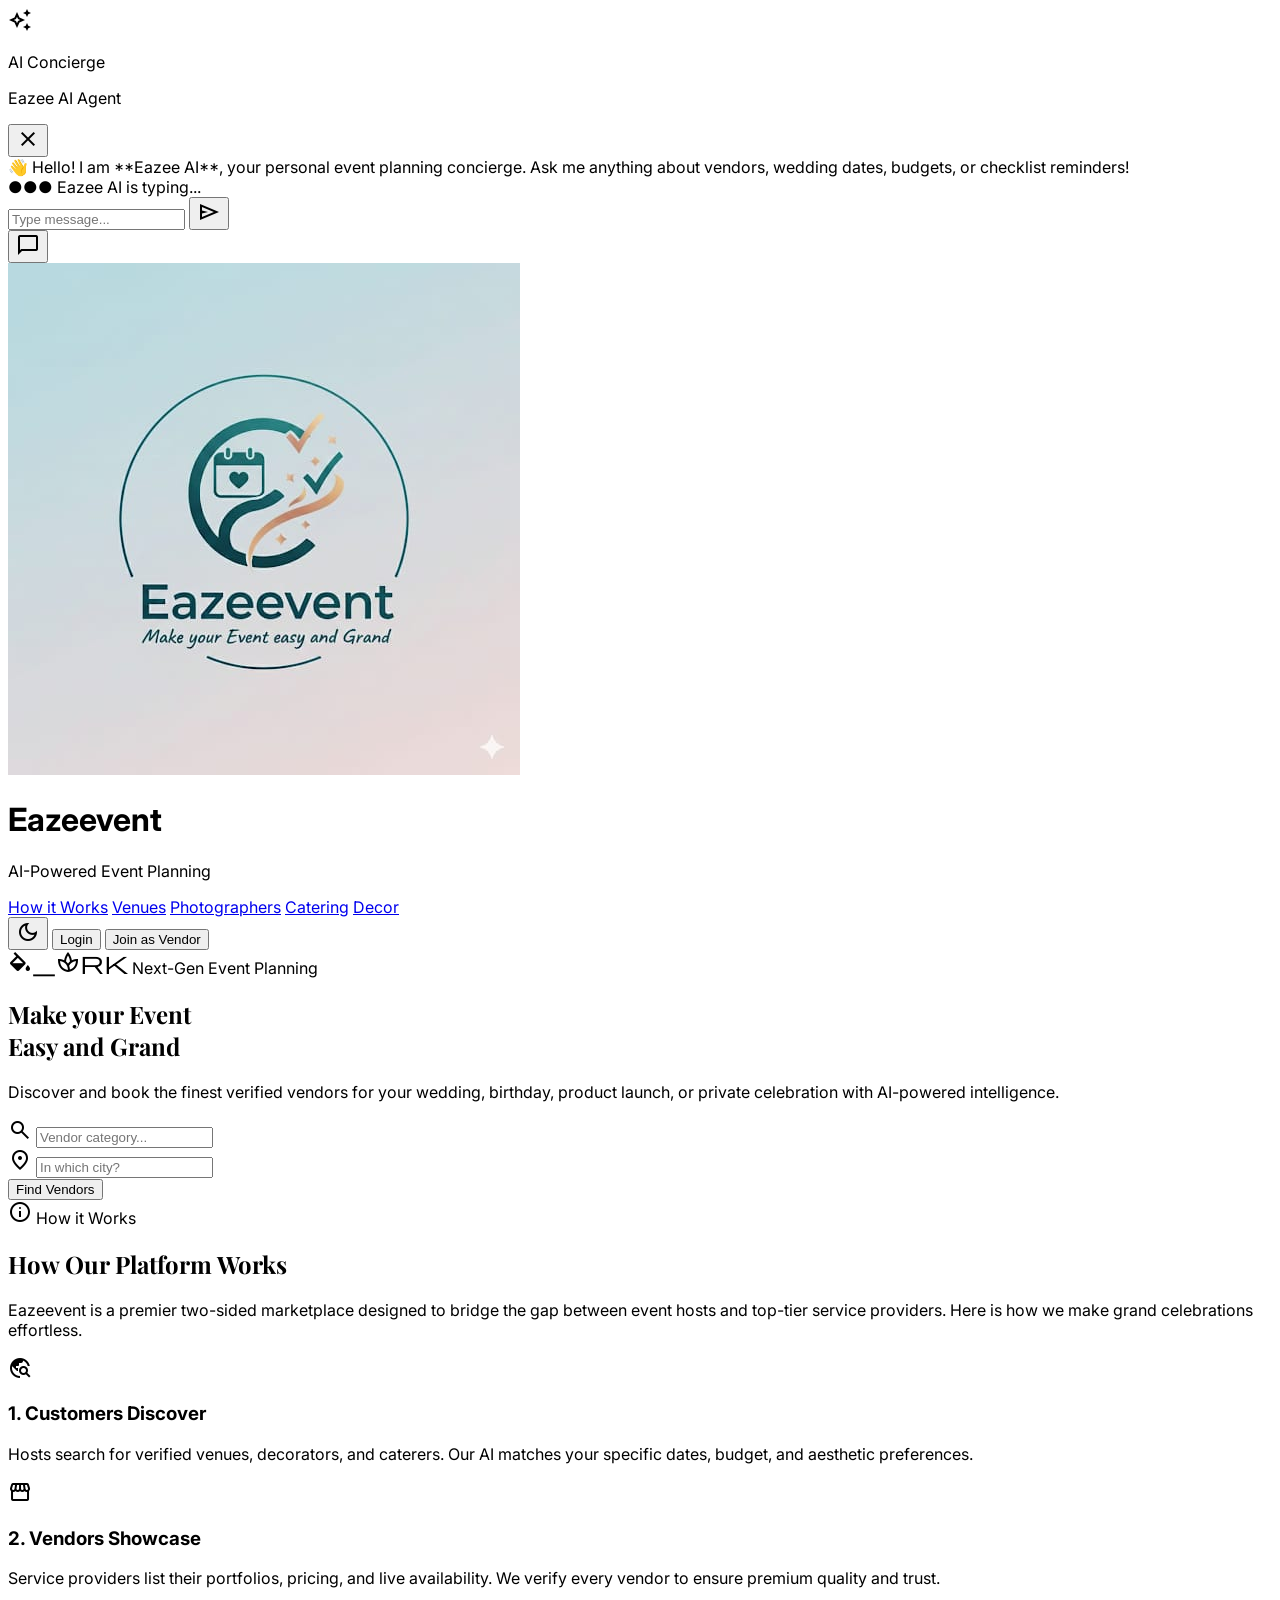
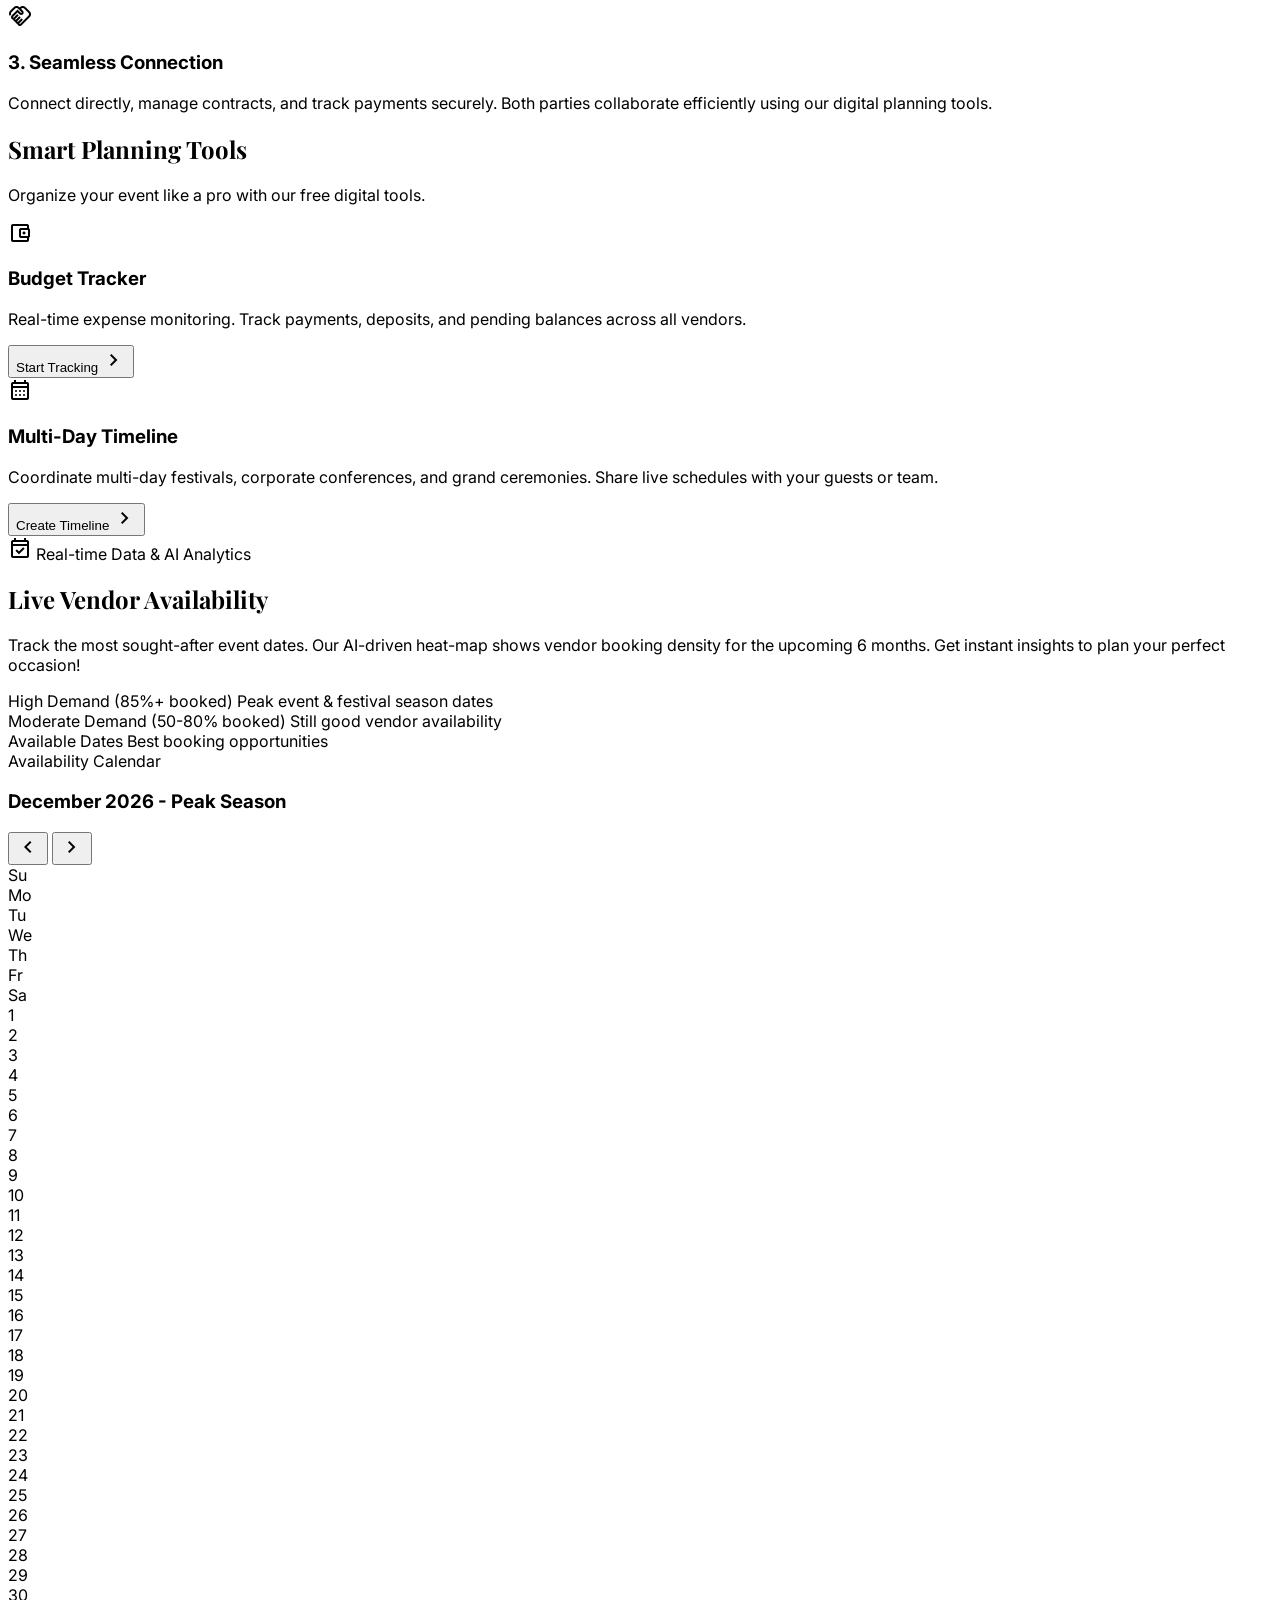
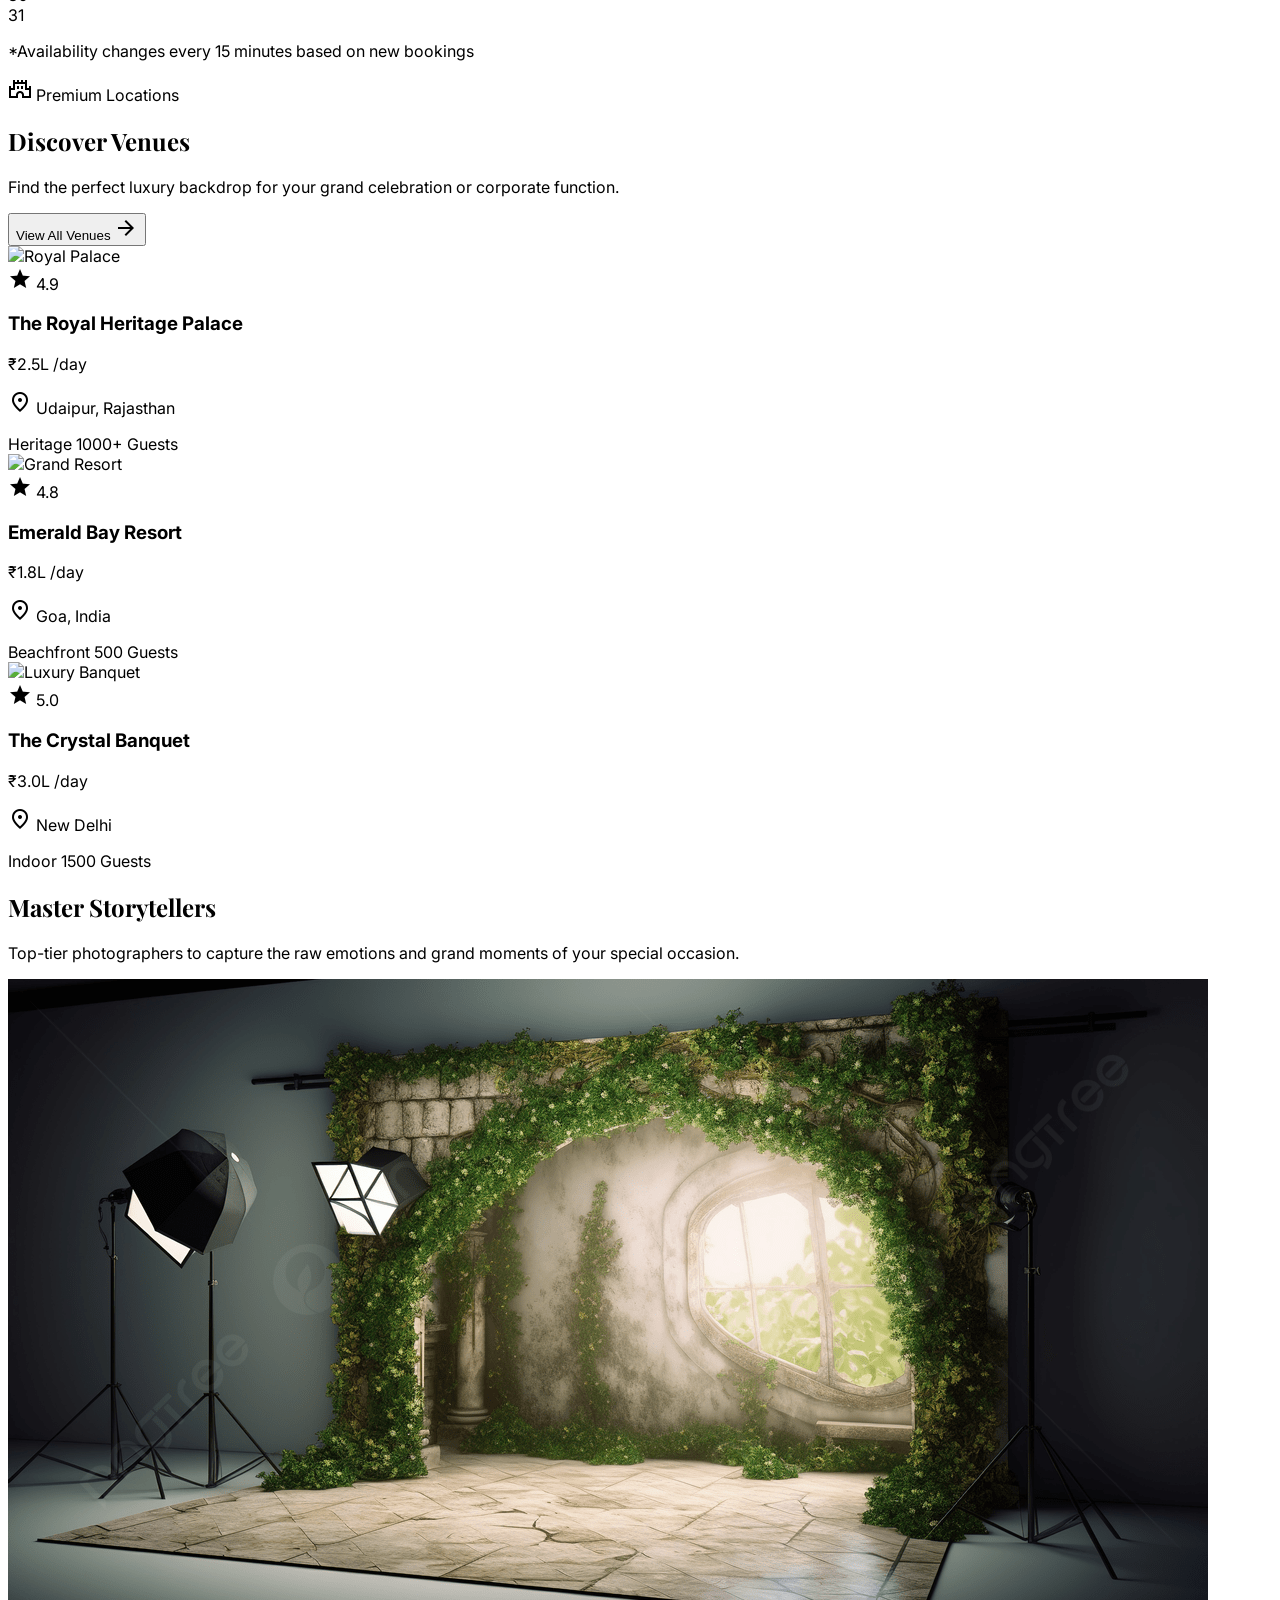
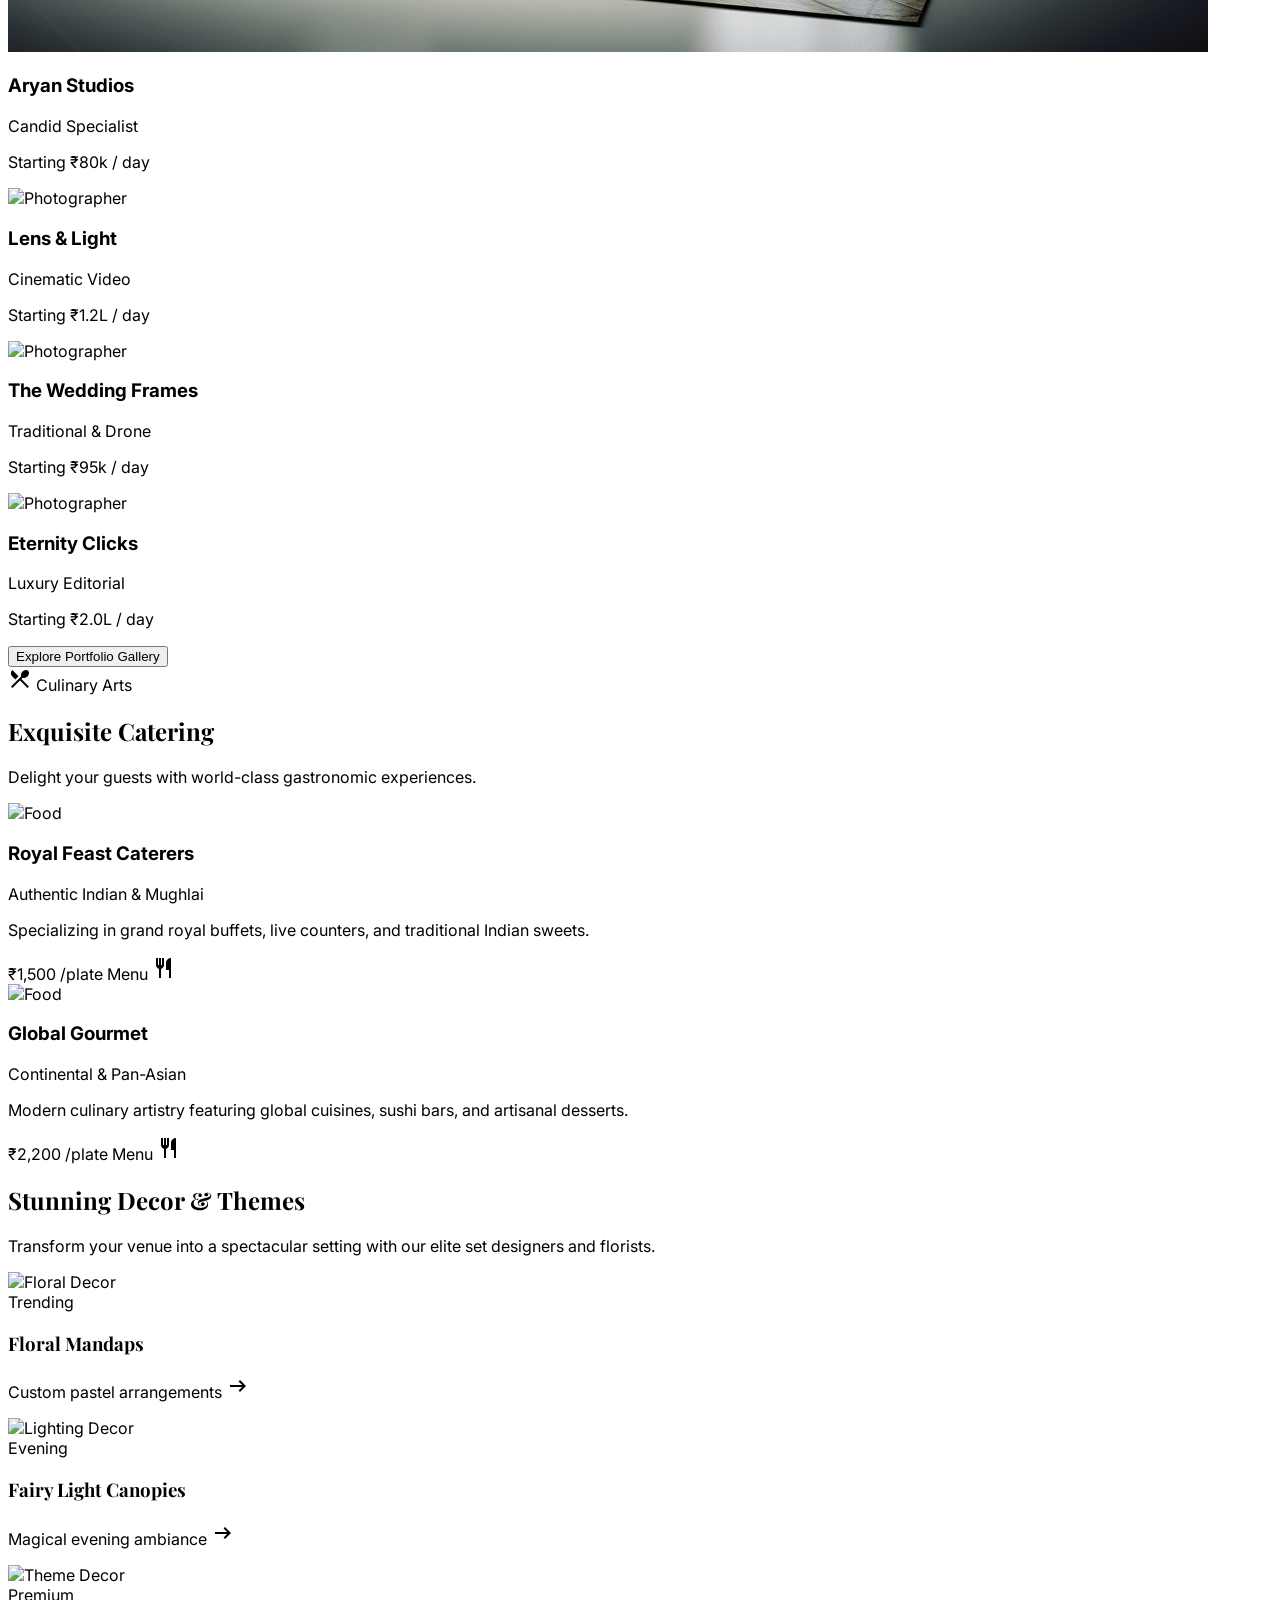
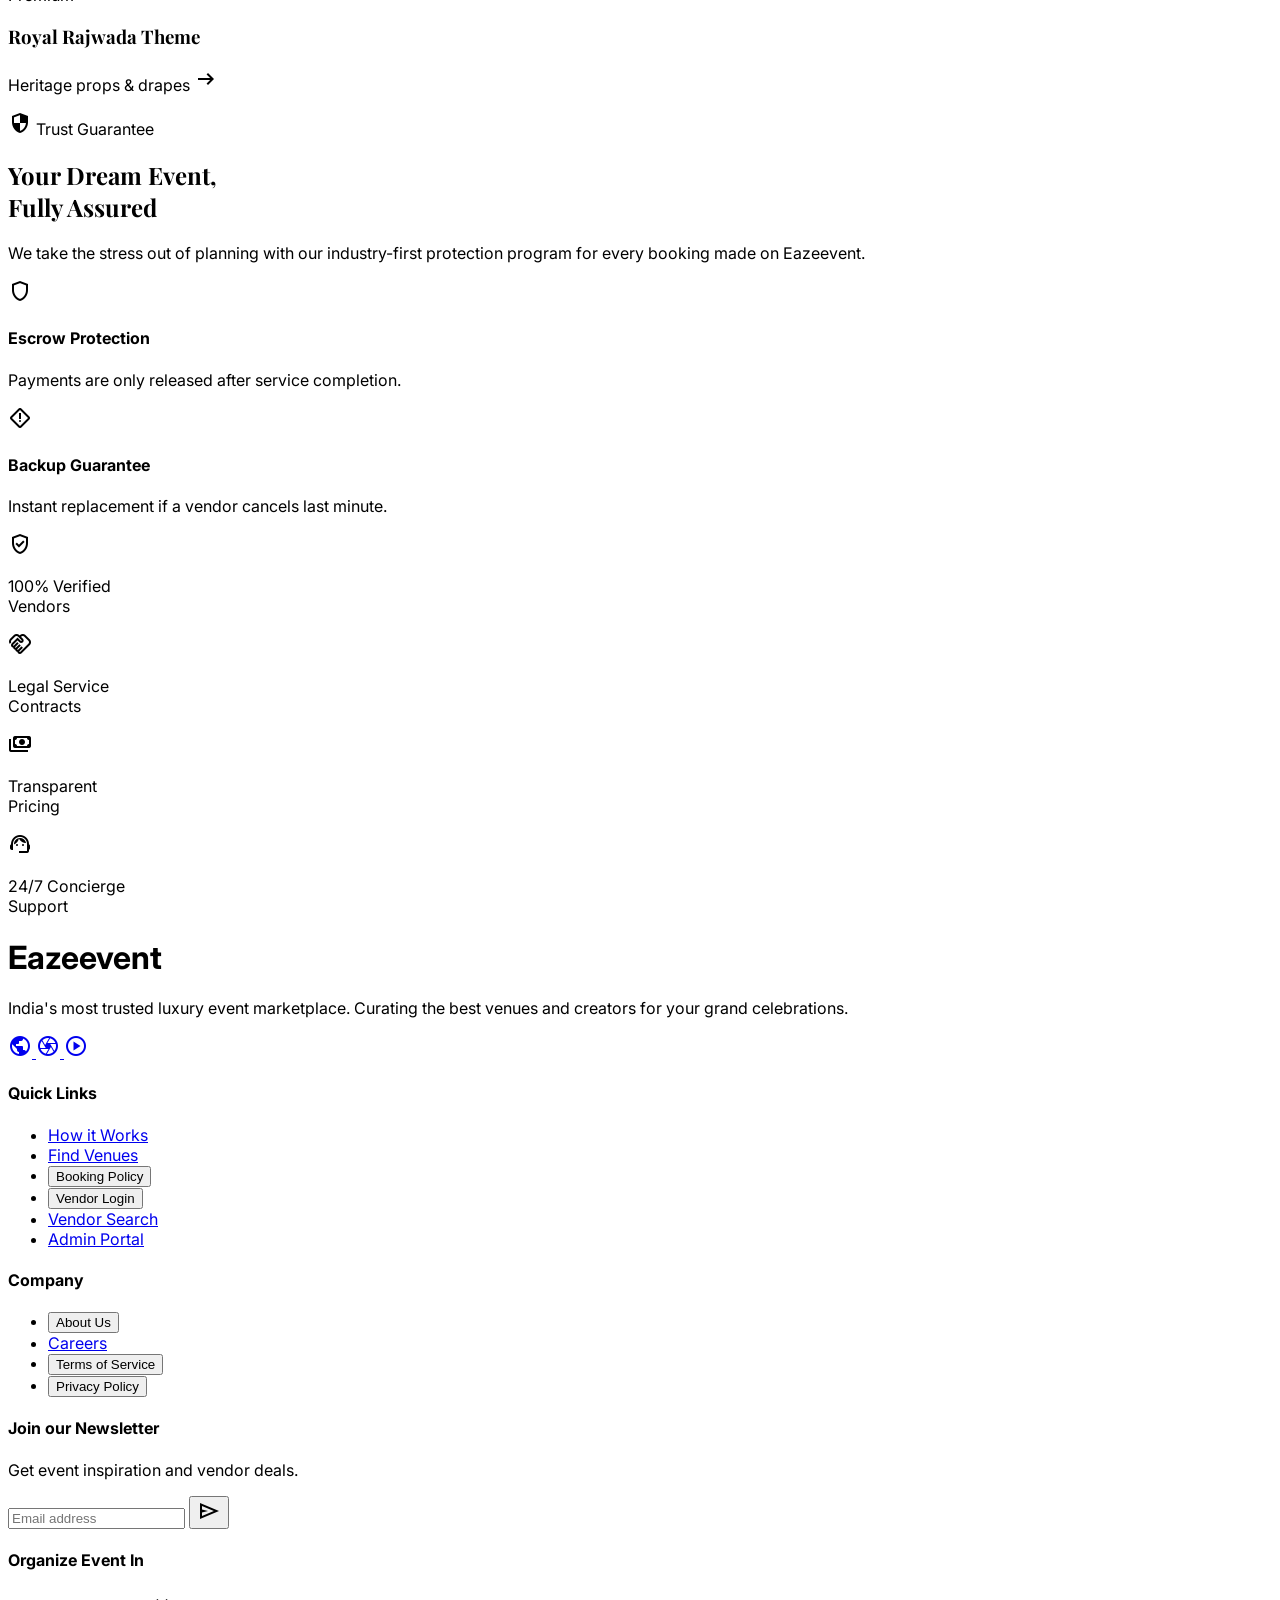
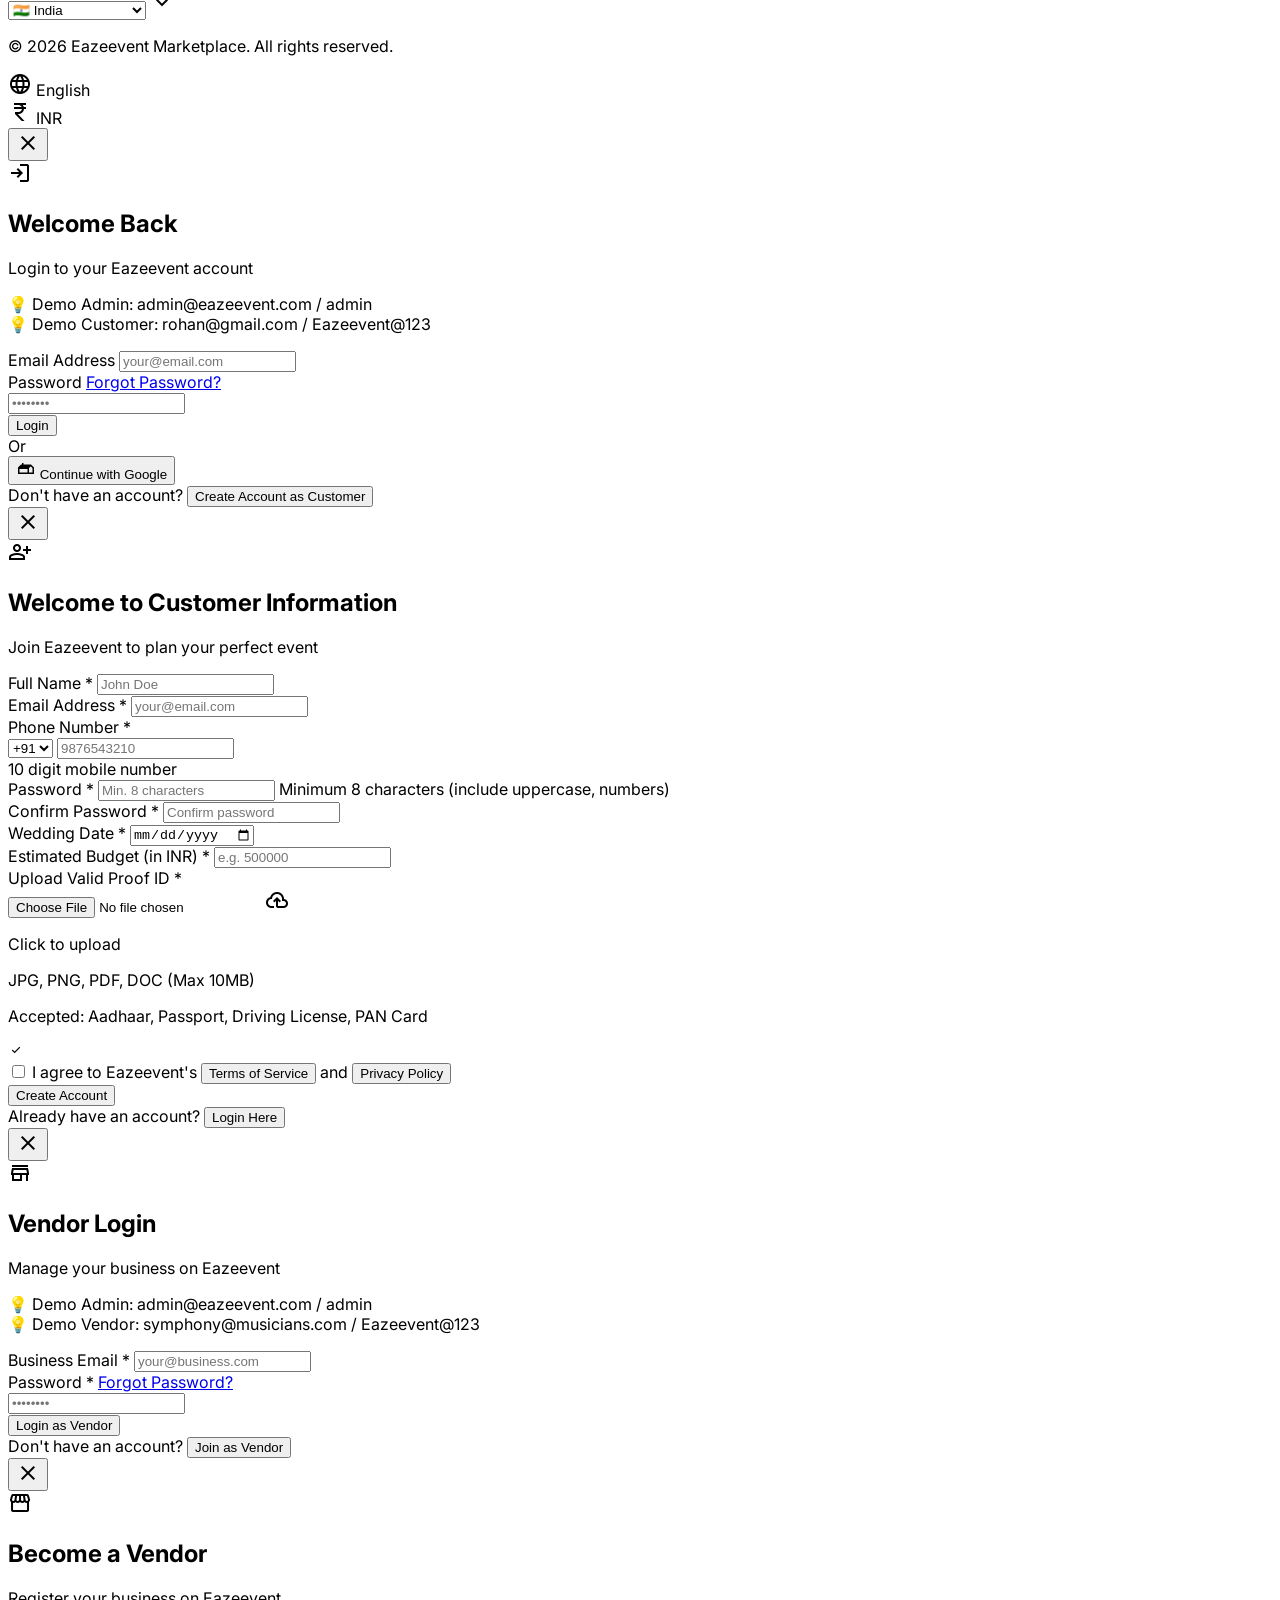
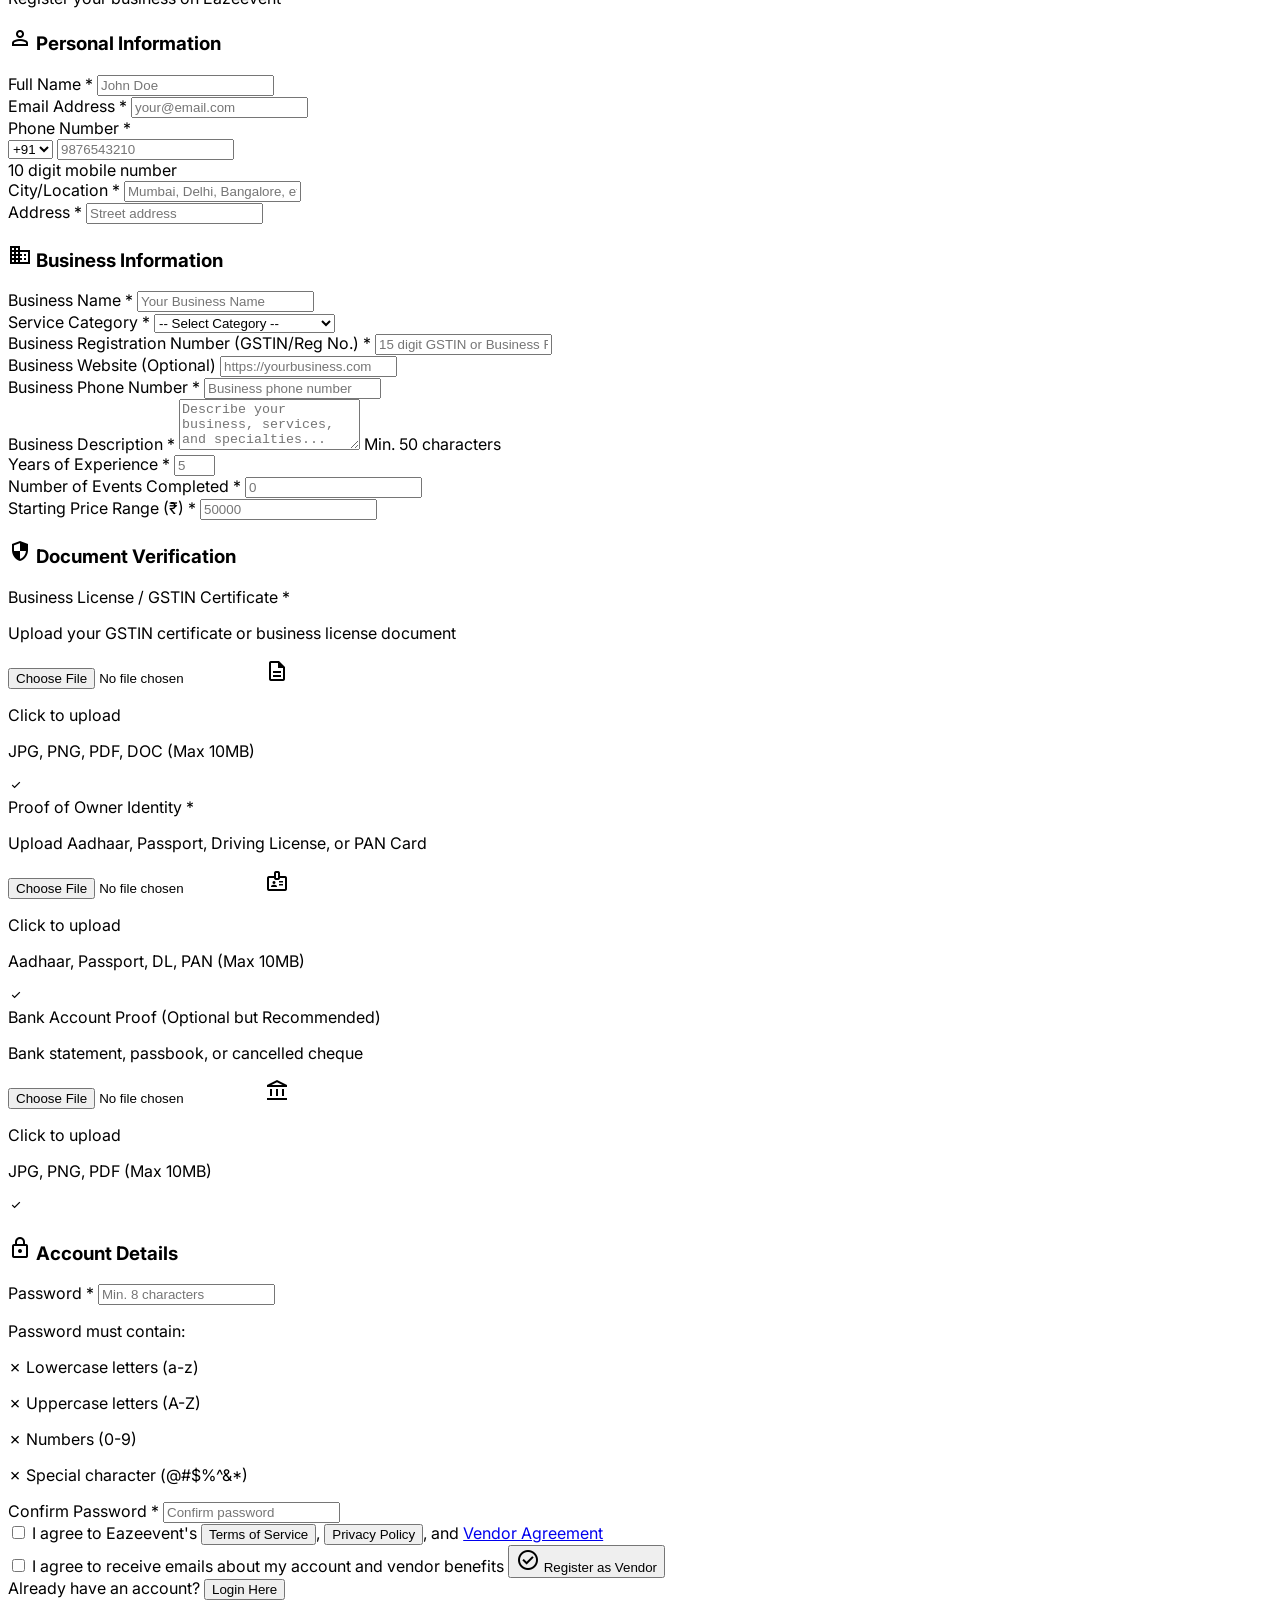
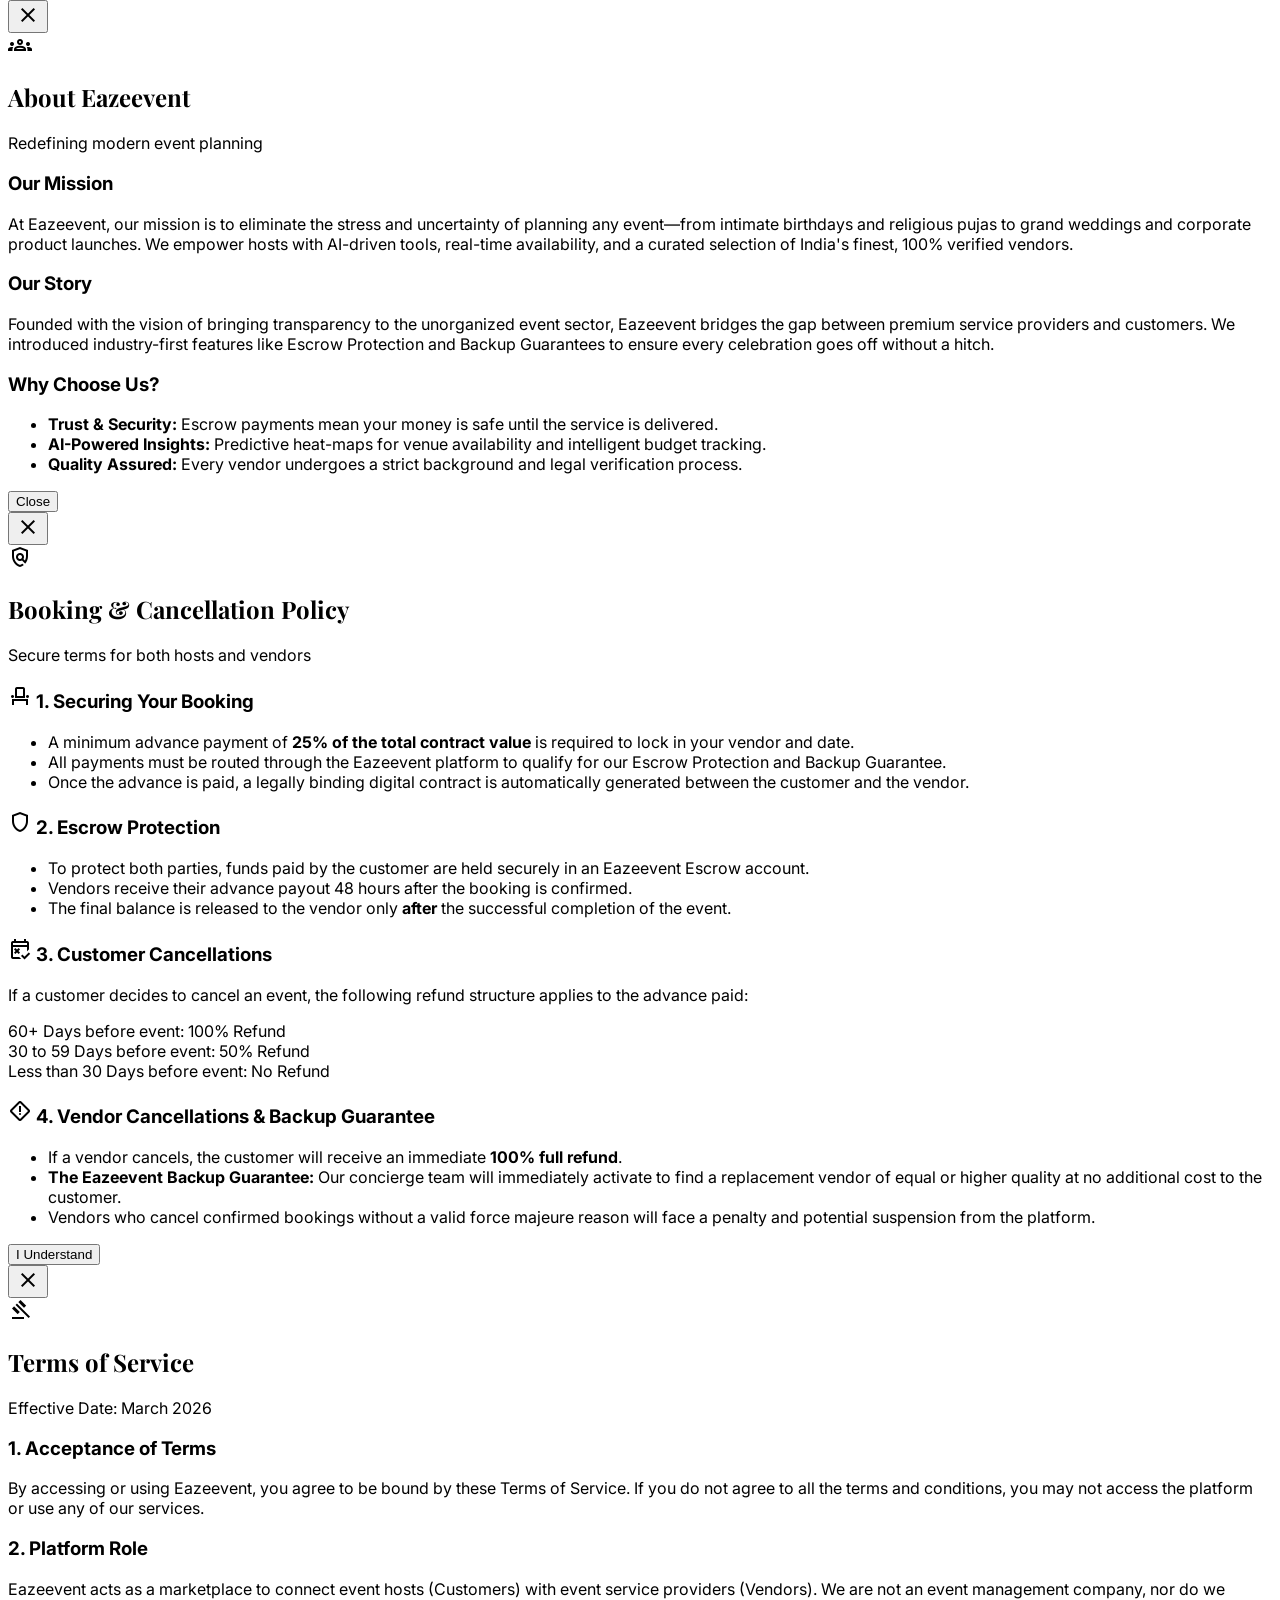
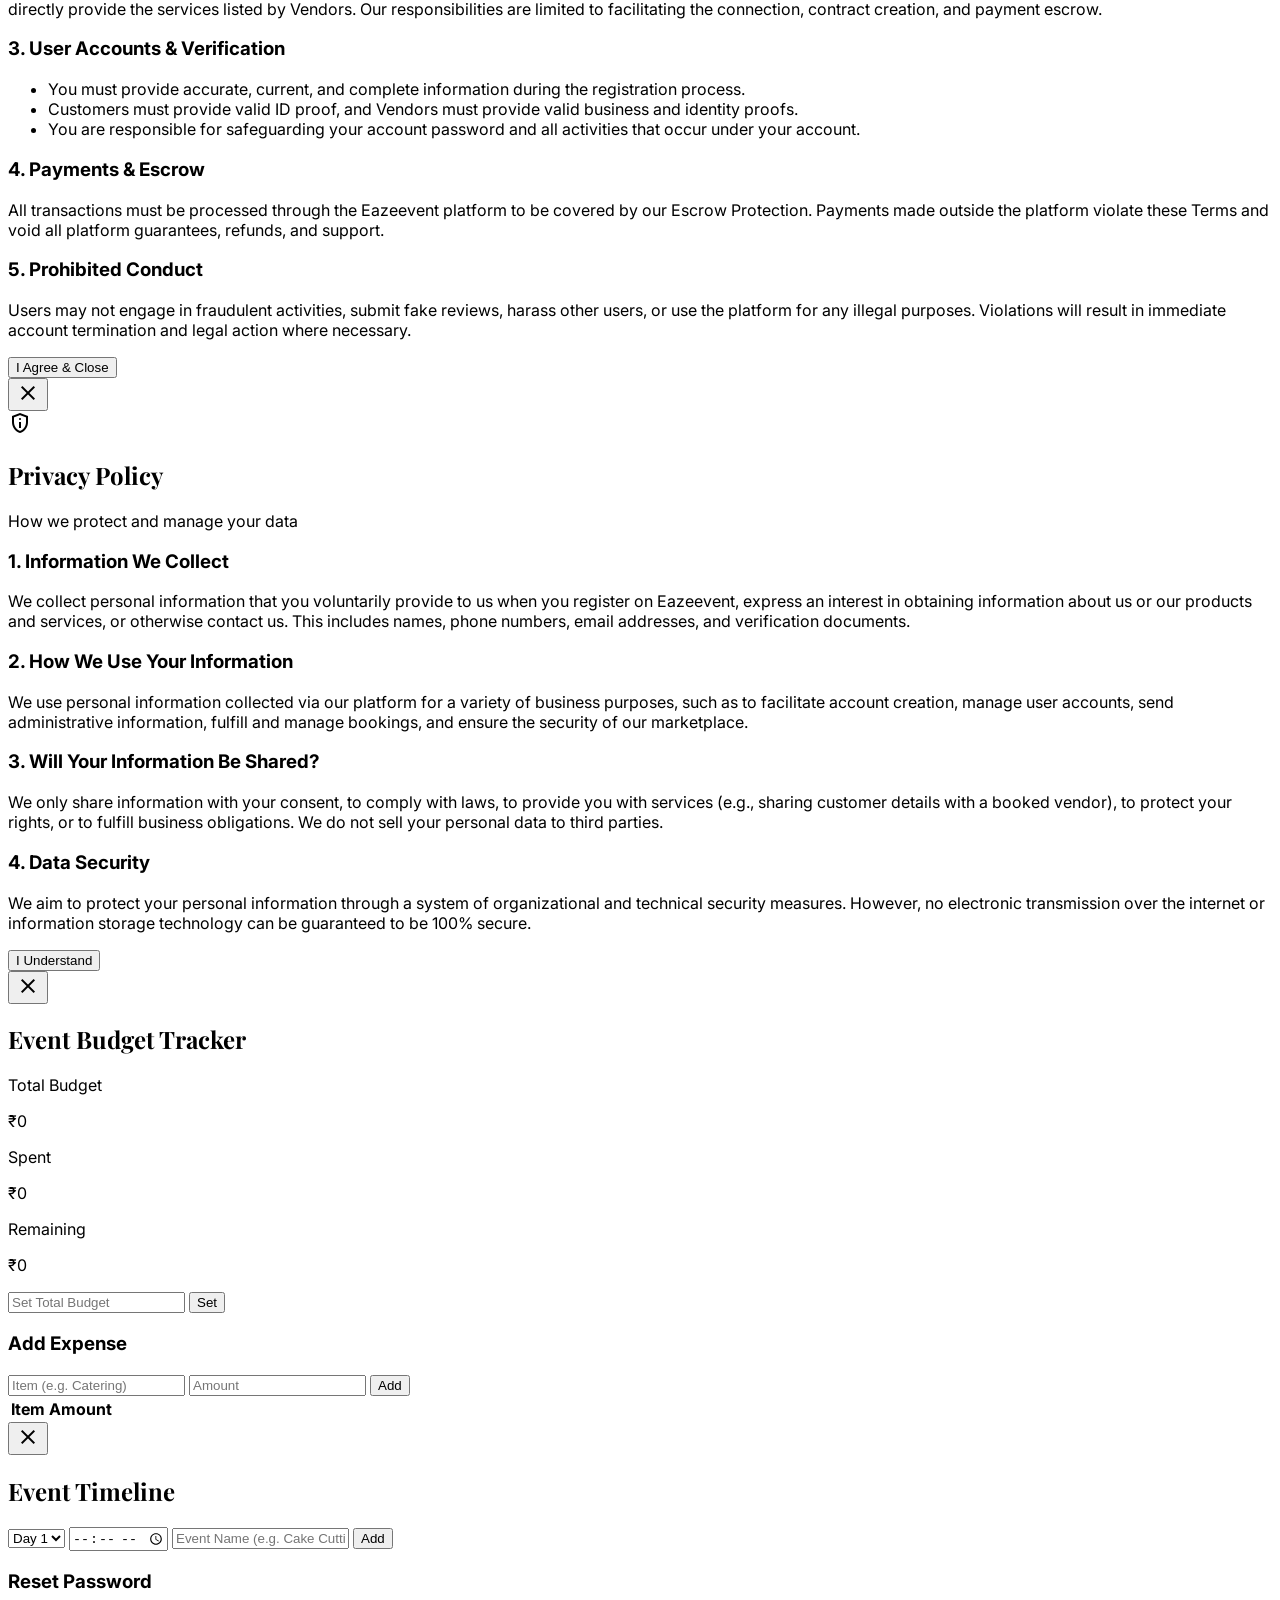
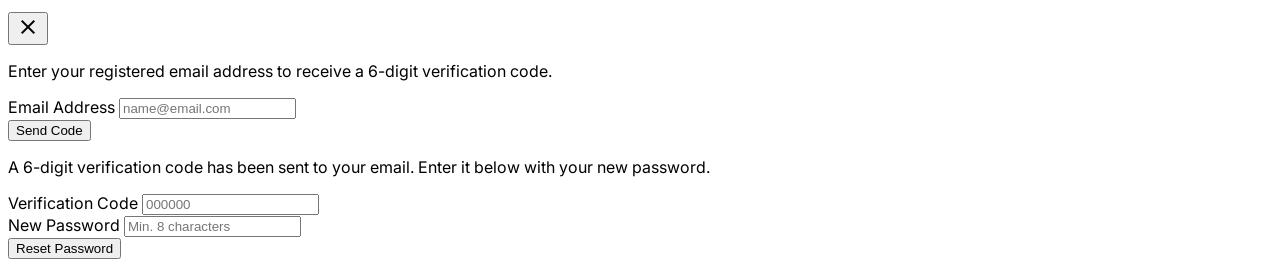
==== commit 6e5958d9: "Initial commit" ====
--- a/index.html
+++ b/index.html
@@ -730,6 +730,14 @@
                     <label class="block font-semibold mb-2 text-sm">Confirm Password *</label>
                     <input type="password" name="confirmpassword" required minlength="8" class="w-full px-4 py-2.5 rounded-lg border border-gray-300 dark:border-white/20 dark:bg-primary/10 focus:ring-2 focus:ring-primary focus:border-transparent dark:text-white outline-none" placeholder="Confirm password">
                 </div>
+                <div class="mb-4">
+                    <label class="block font-semibold mb-2 text-sm">Wedding Date *</label>
+                    <input type="date" name="weddingdate" required class="w-full px-4 py-2.5 rounded-lg border border-gray-300 dark:border-white/20 dark:bg-primary/10 focus:ring-2 focus:ring-primary focus:border-transparent dark:text-white outline-none">
+                </div>
+                <div class="mb-4">
+                    <label class="block font-semibold mb-2 text-sm">Estimated Budget (in INR) *</label>
+                    <input type="number" name="estimatedbudget" required min="1000" class="w-full px-4 py-2.5 rounded-lg border border-gray-300 dark:border-white/20 dark:bg-primary/10 focus:ring-2 focus:ring-primary focus:border-transparent dark:text-white outline-none" placeholder="e.g. 500000">
+                </div>
                 <div class="mb-6">
                     <label class="block font-semibold mb-2 text-sm">Upload Valid Proof ID *</label>
                     <div class="border-2 border-dashed border-gray-300 dark:border-white/20 rounded-lg p-4 text-center hover:border-primary transition-colors cursor-pointer" onclick="document.getElementById('proofFile').click()">
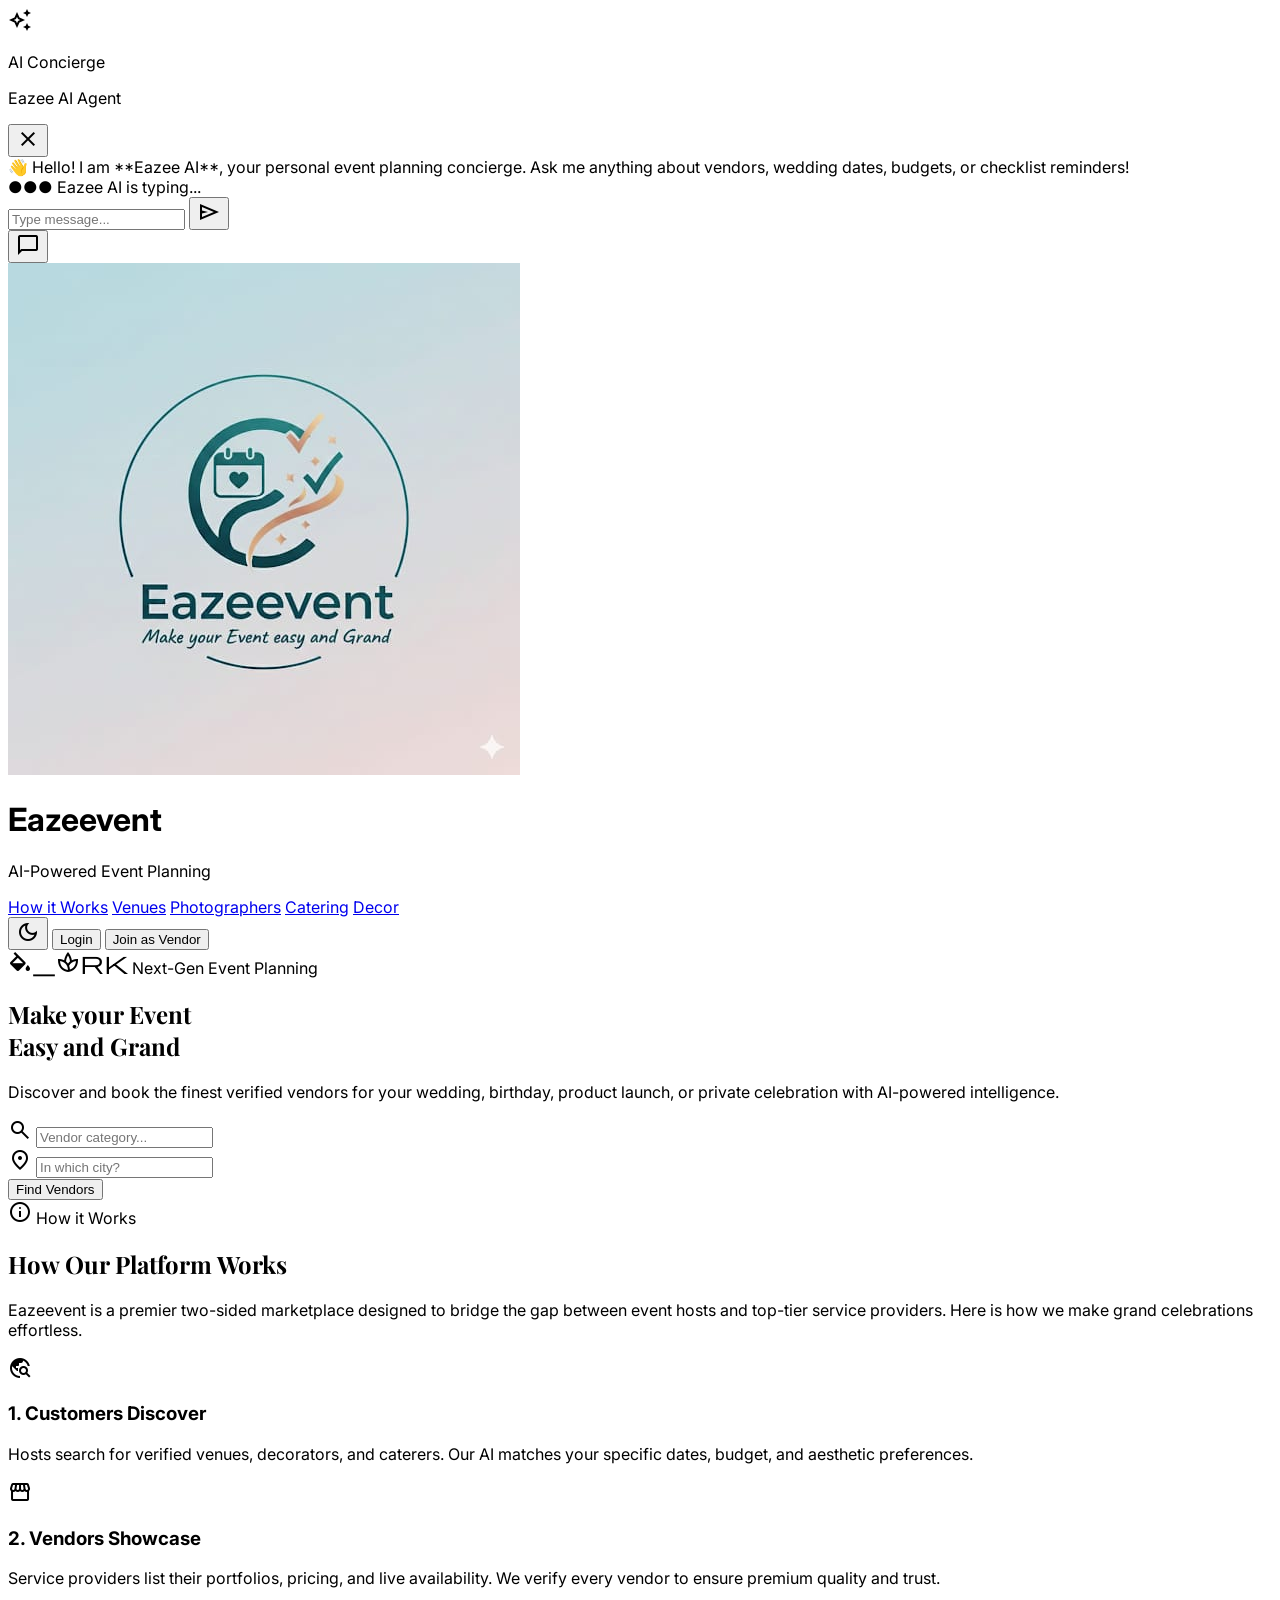
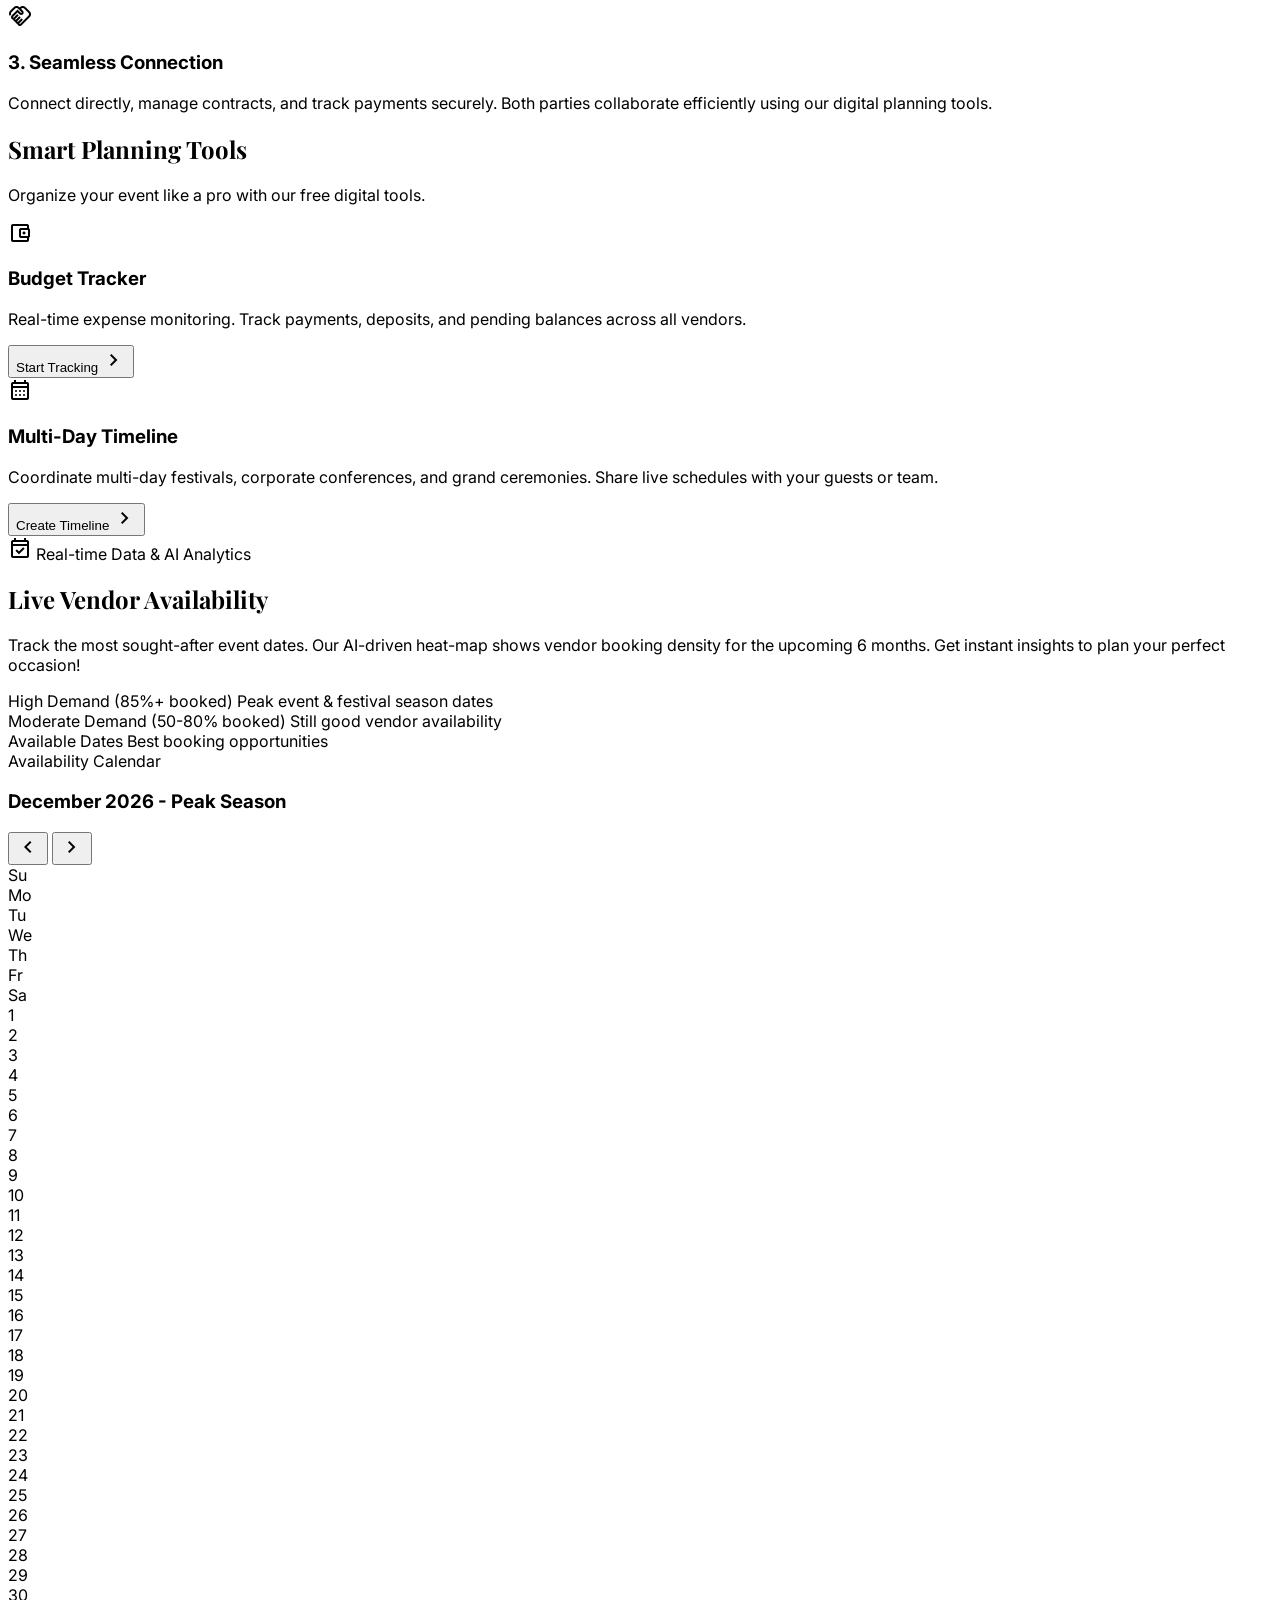
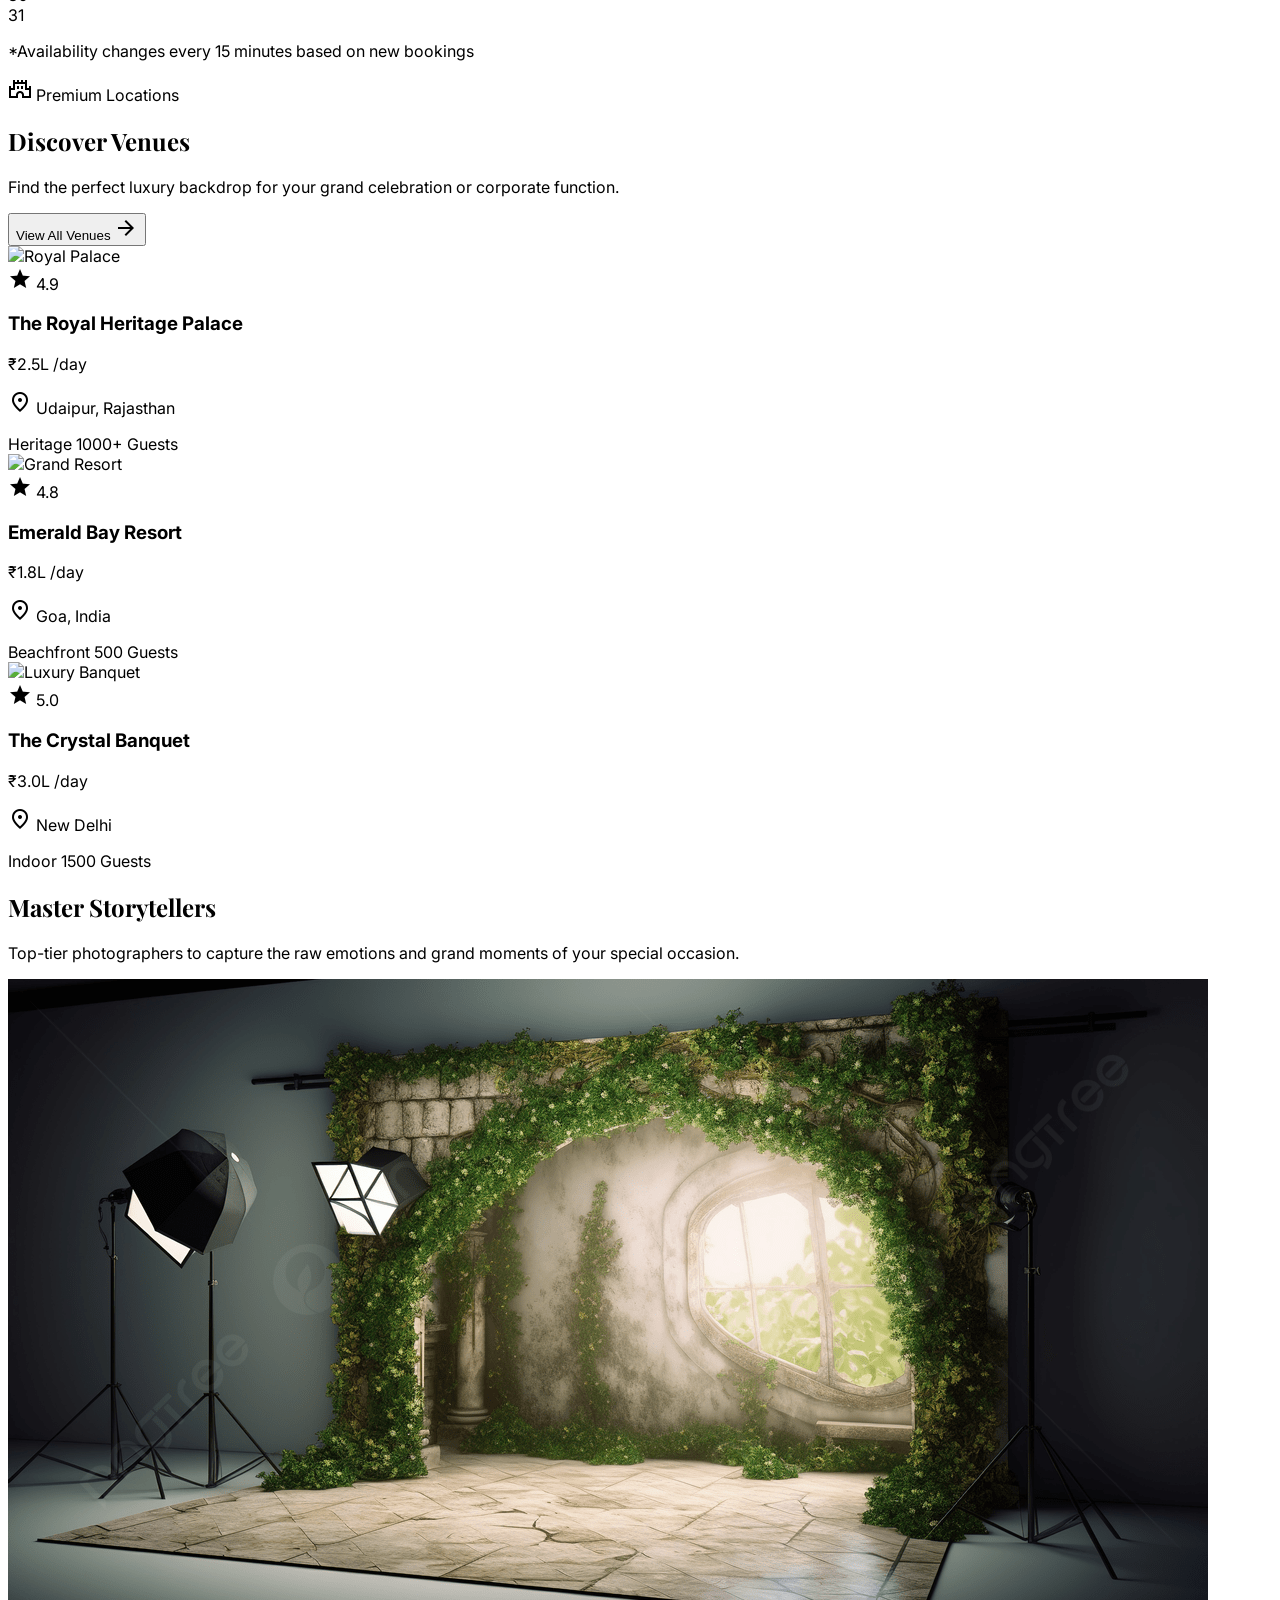
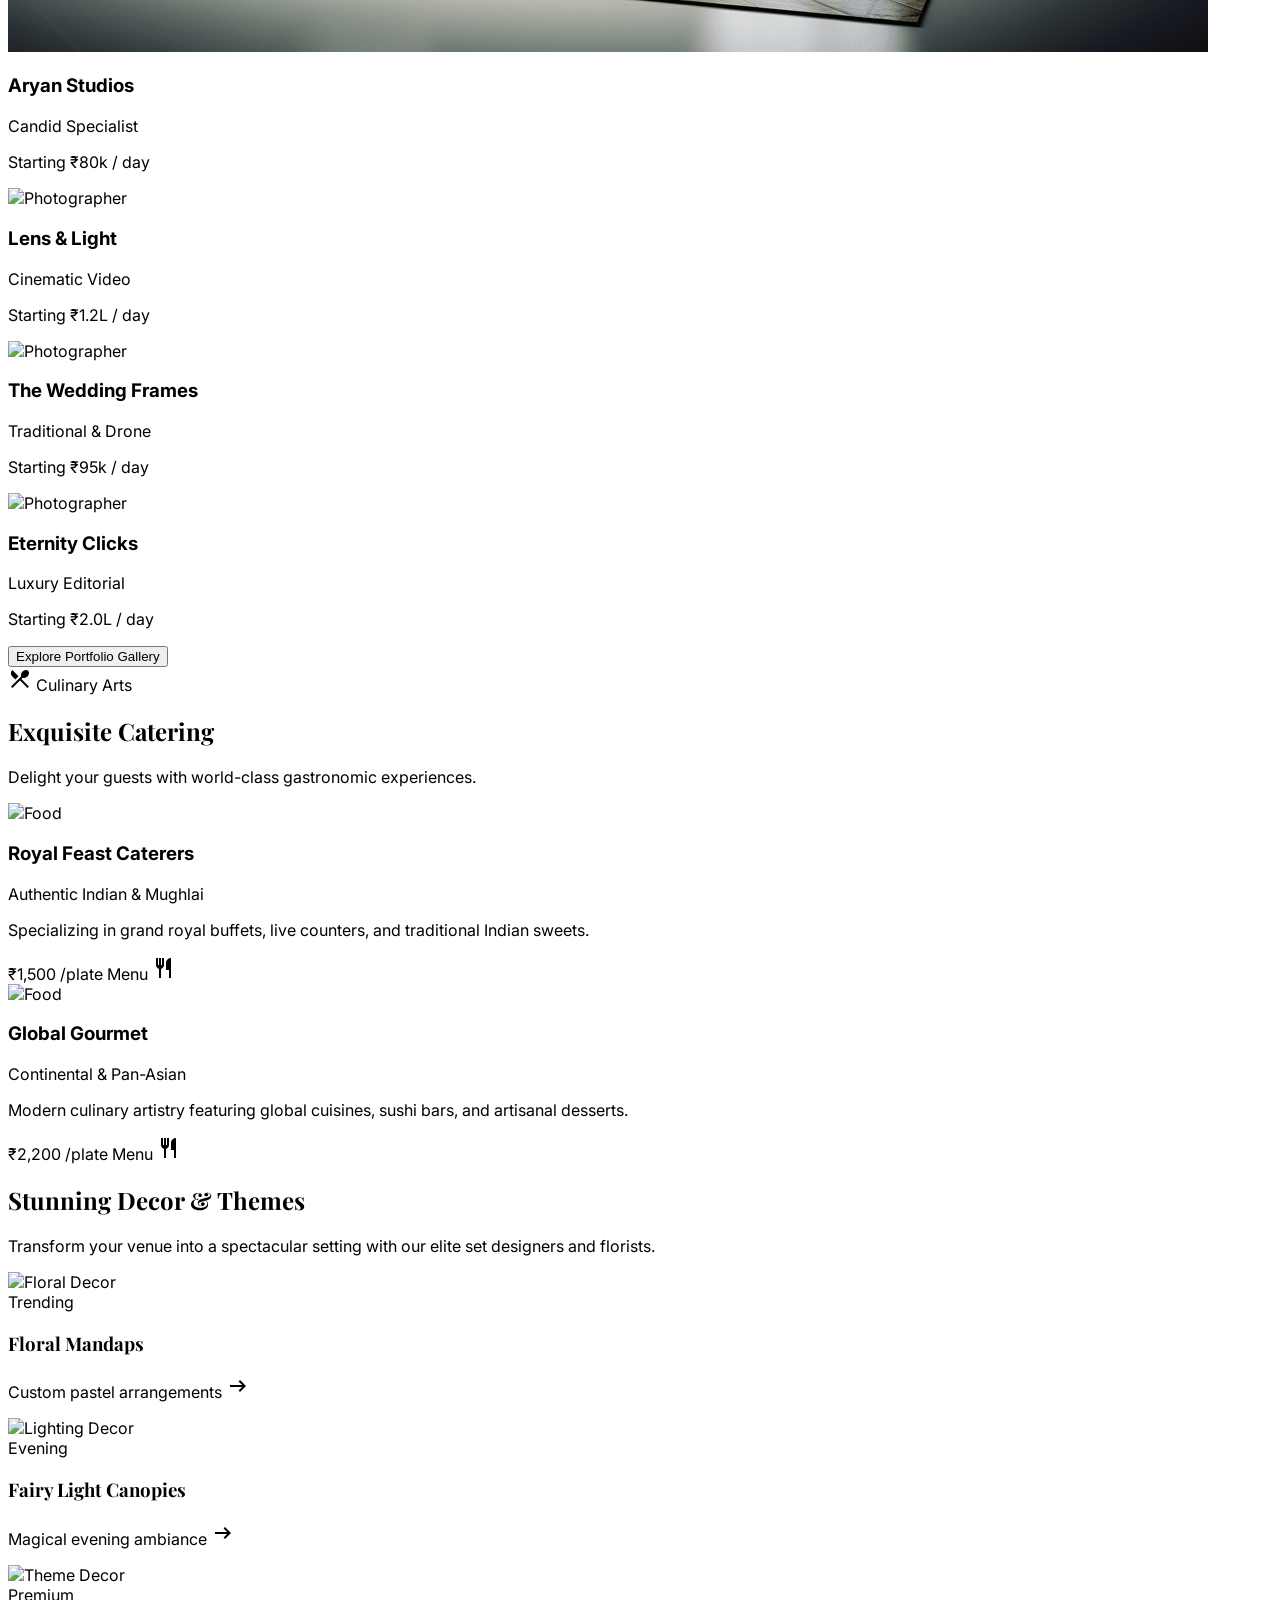
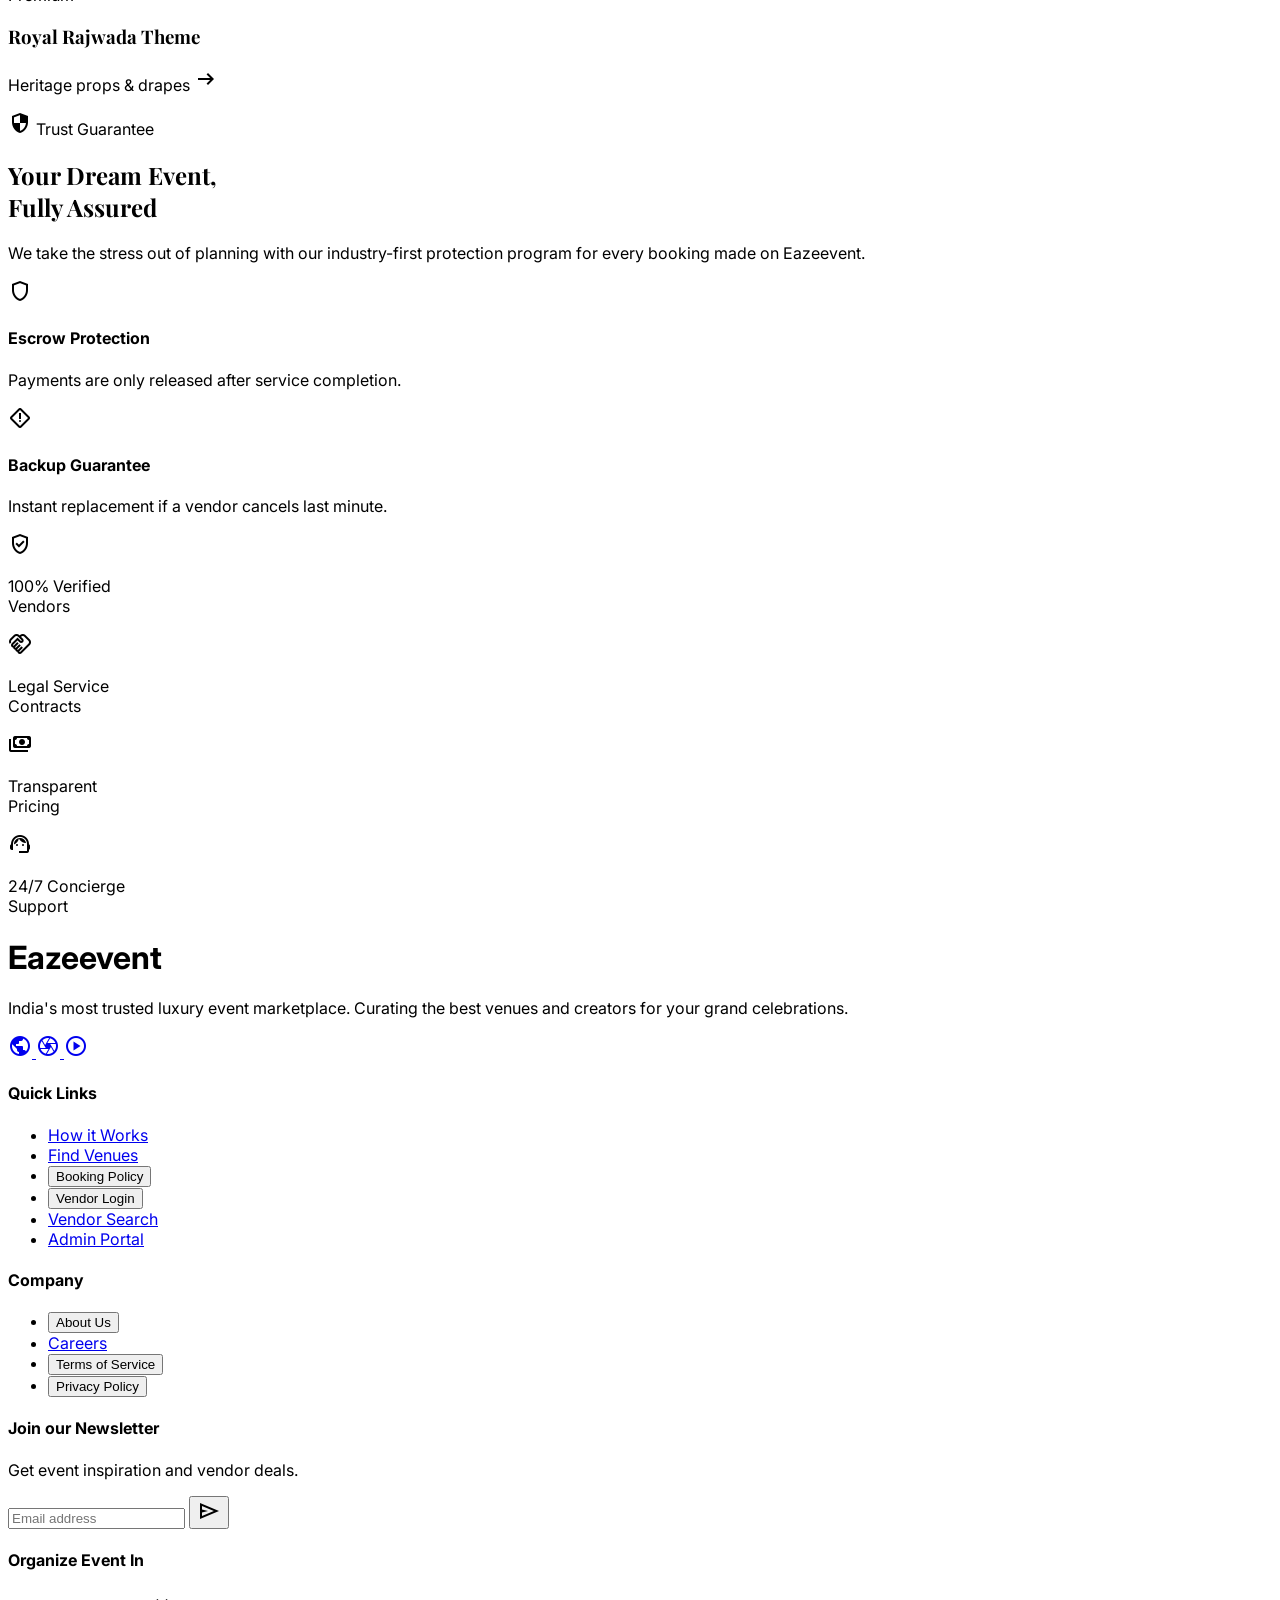
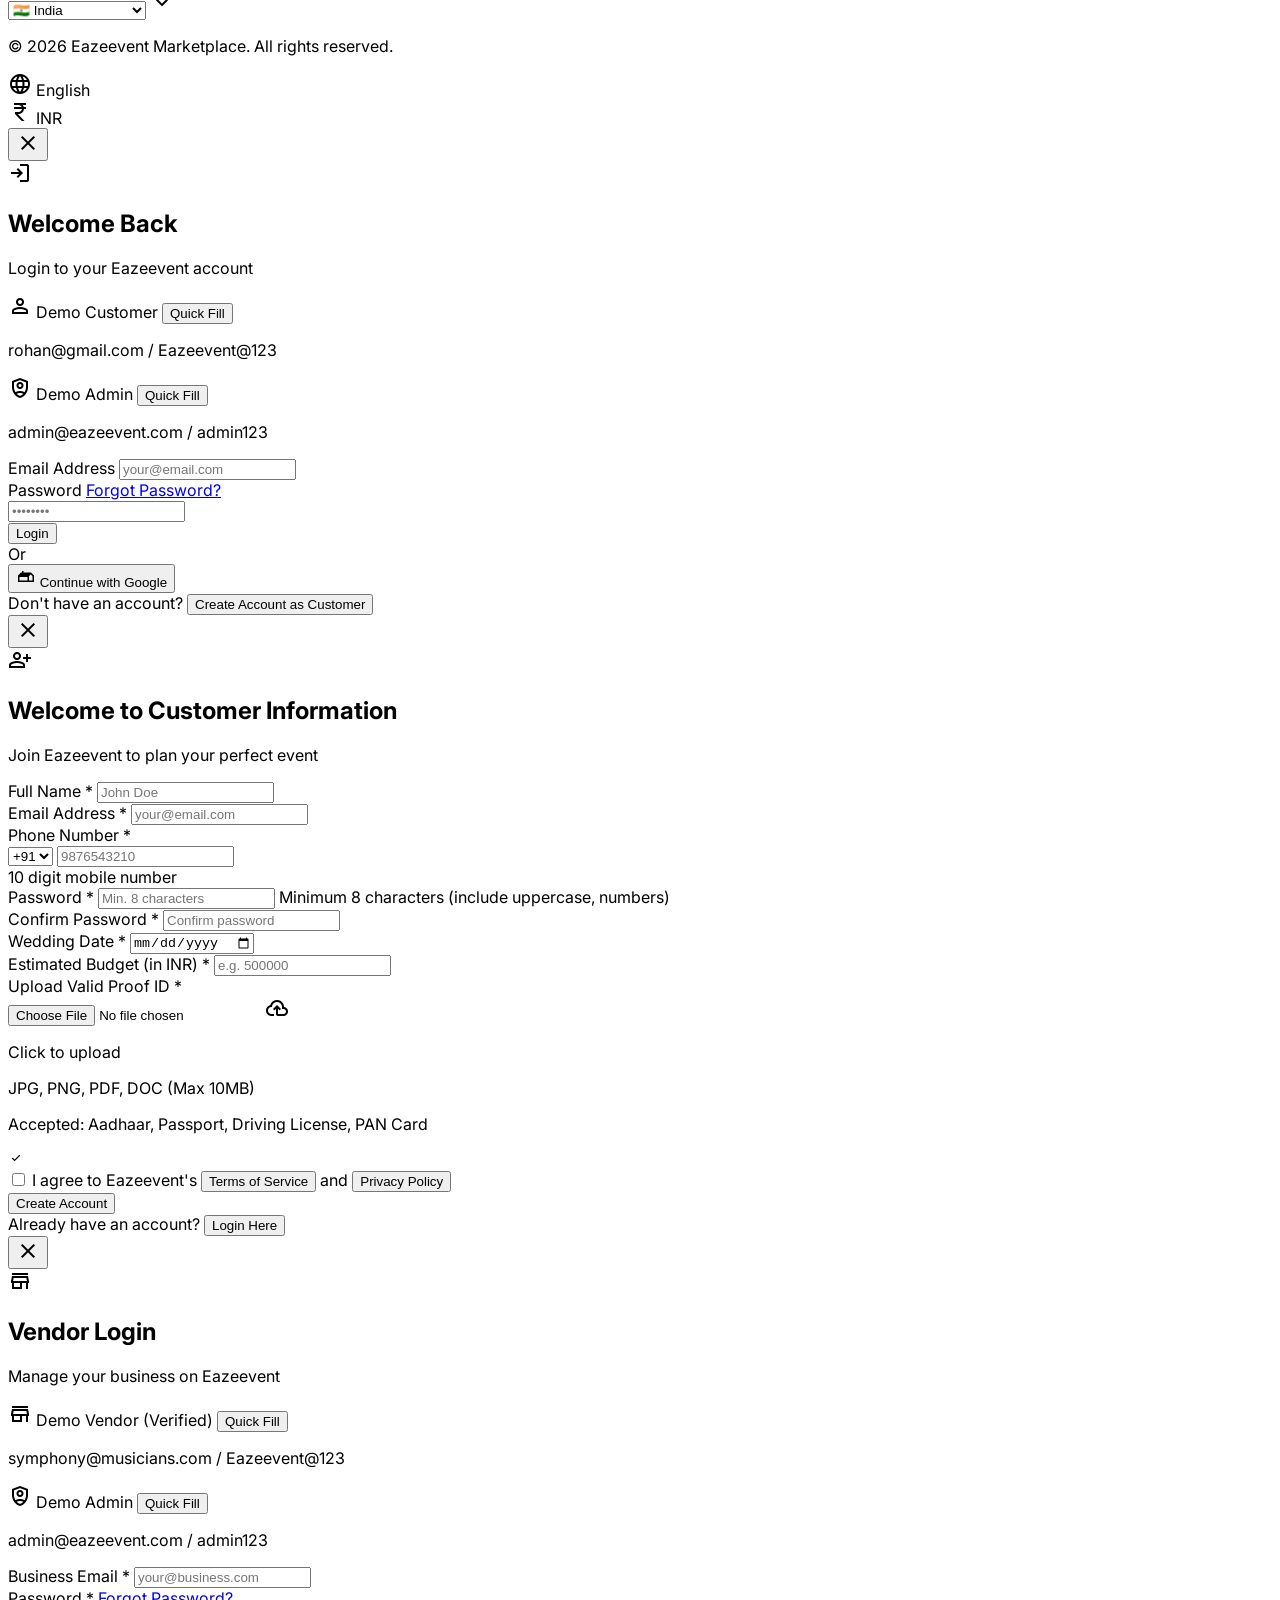
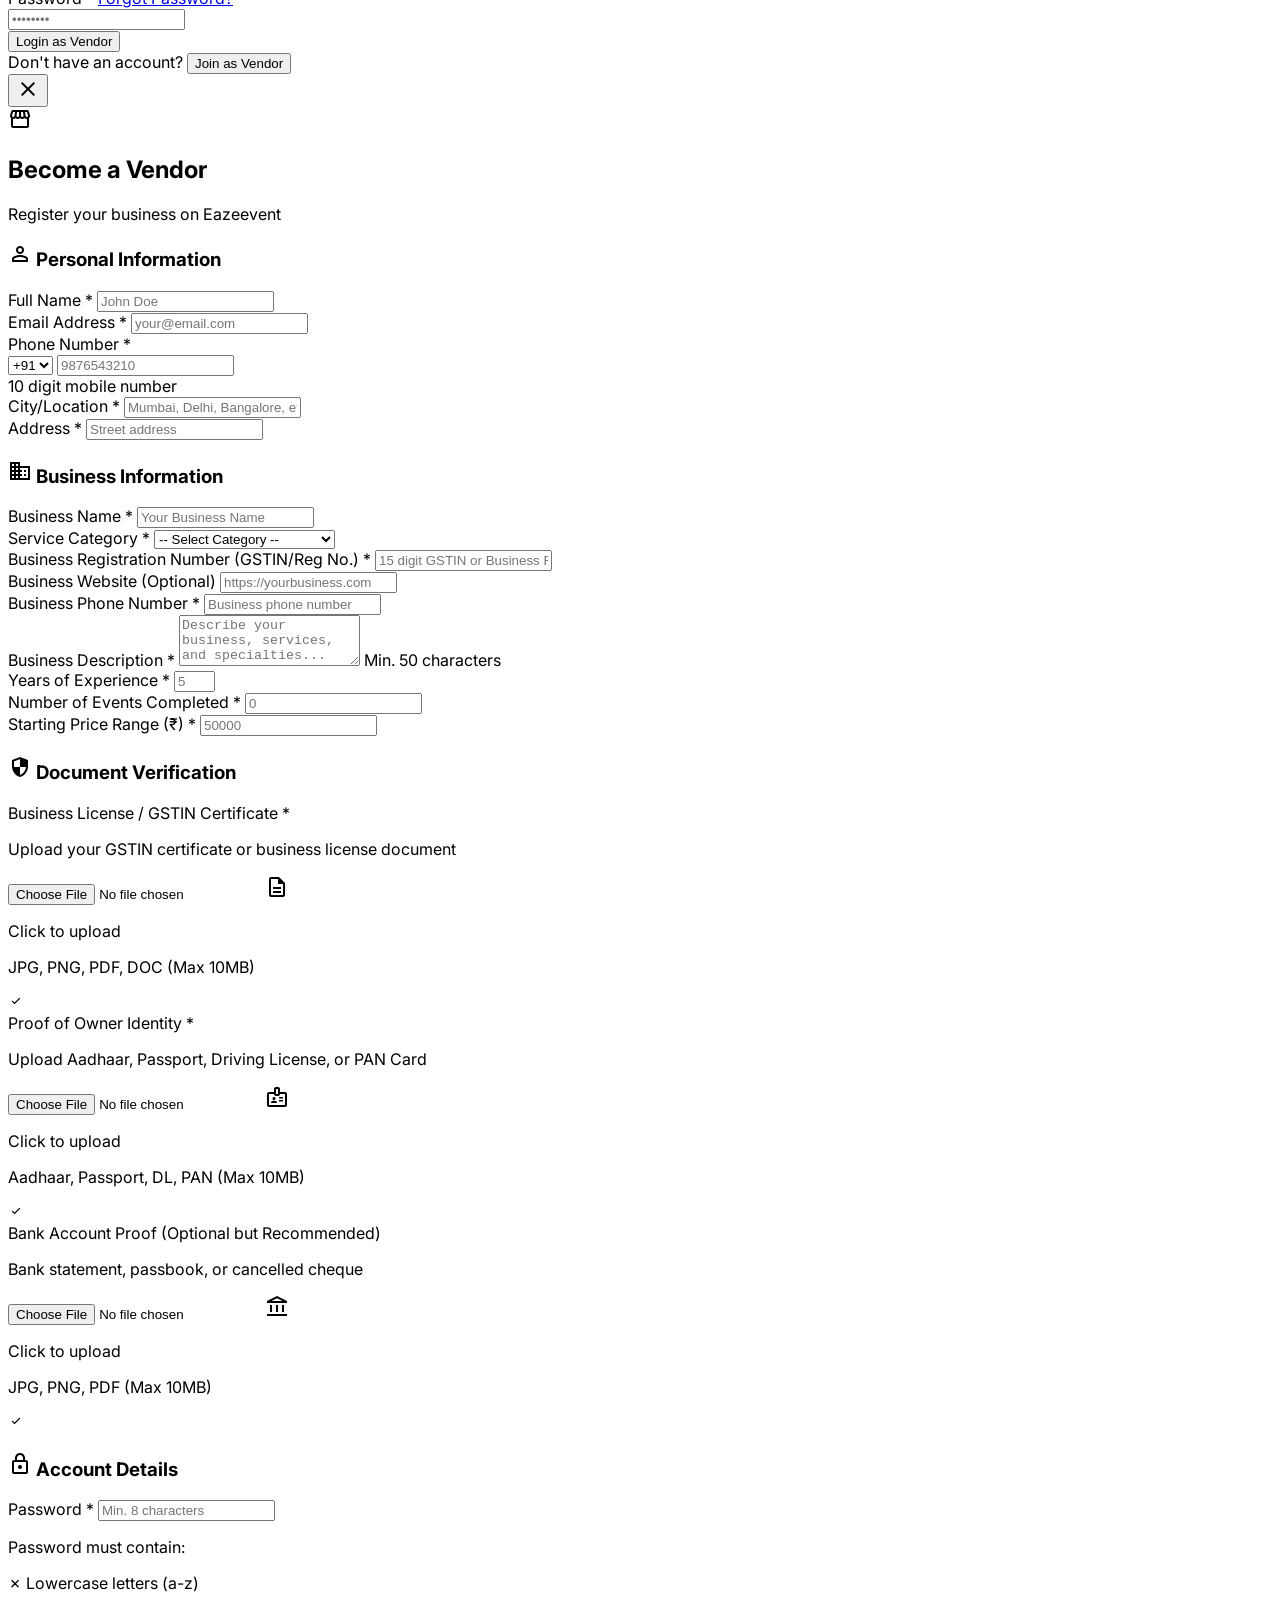
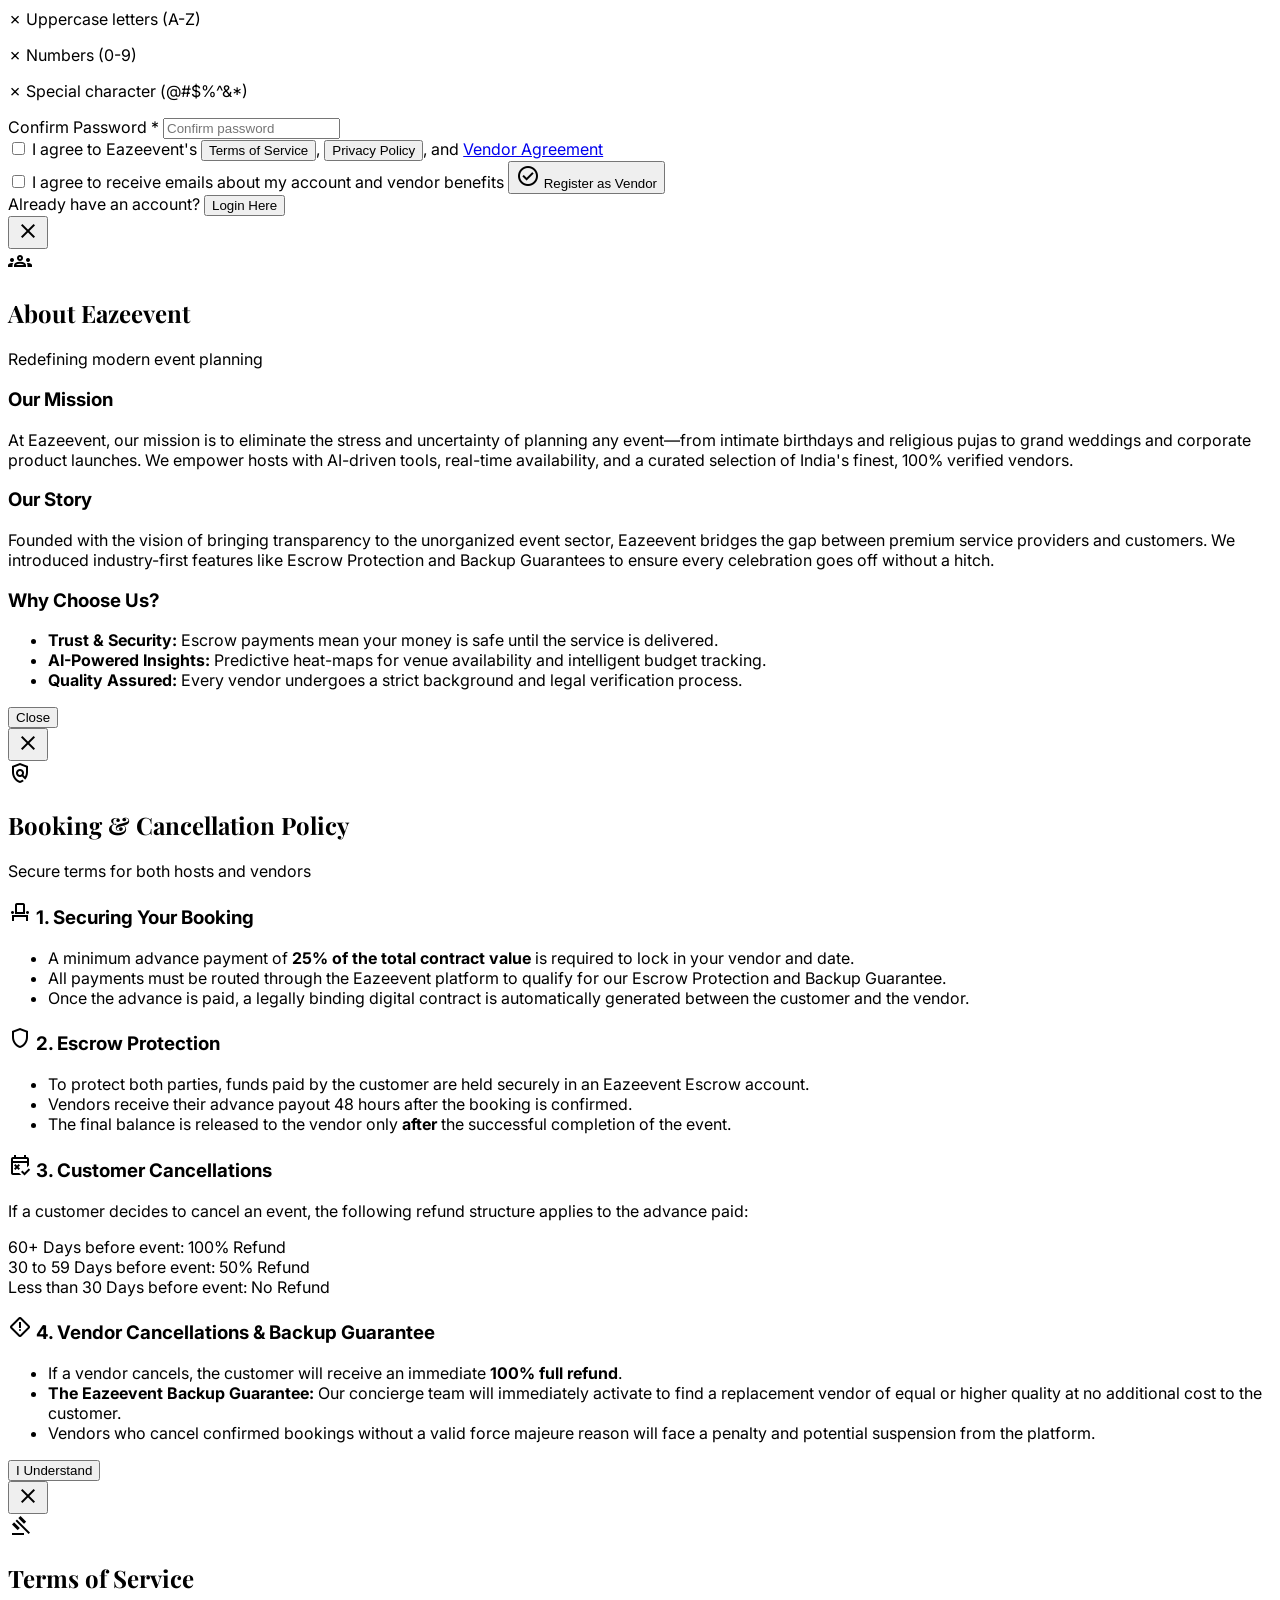
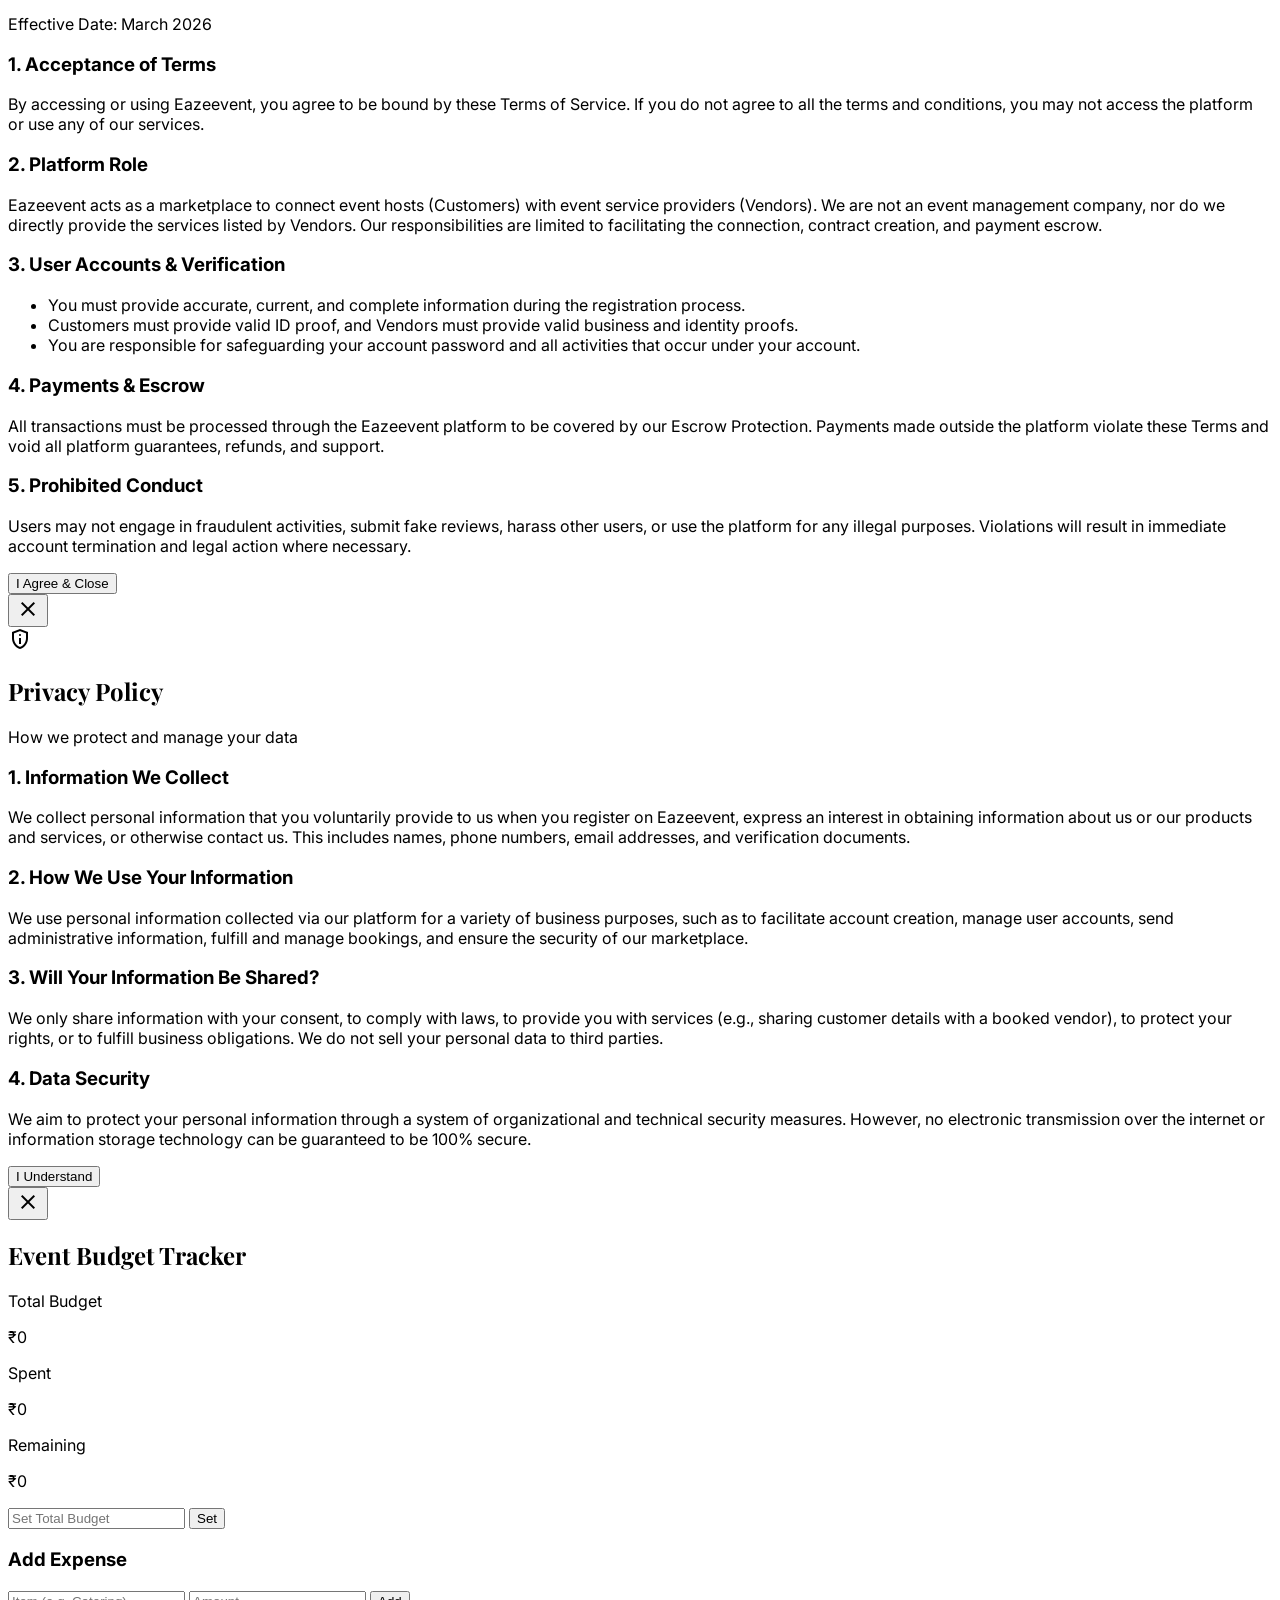
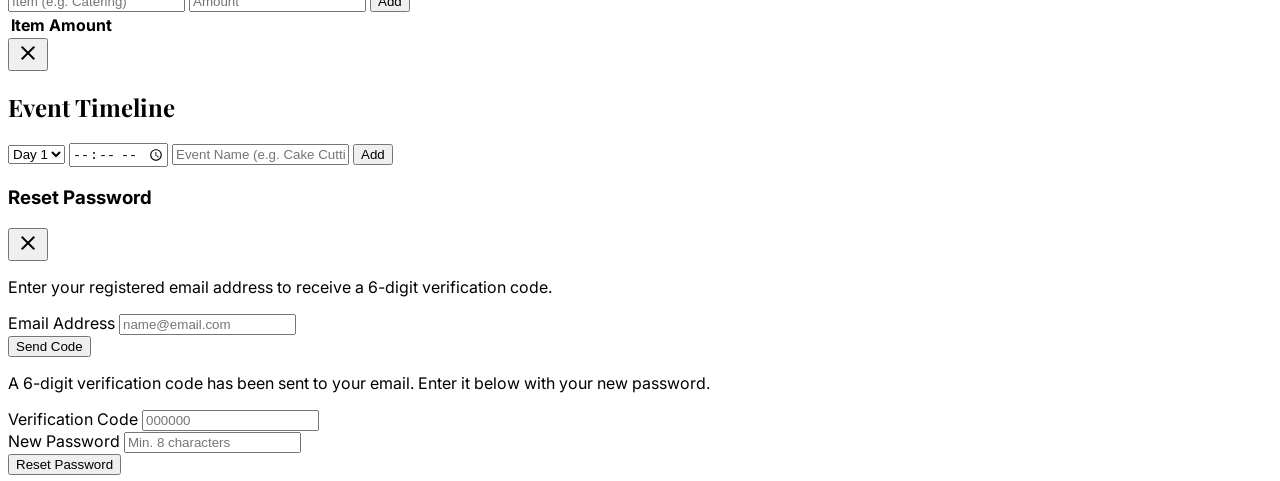
==== commit 2c501199: "fix: make demo credentials valid for admin, vendors, and customers with seed data and quick fill" ====
--- a/index.html
+++ b/index.html
@@ -11,6 +11,7 @@
     <link href="https://fonts.googleapis.com/css2?family=Inter:wght@300;400;500;600;700&family=Playfair+Display:wght@700;900&display=swap" rel="stylesheet" />
     <link href="https://fonts.googleapis.com/css2?family=Material+Symbols+Outlined:wght,FILL@100..700,0..1&display=swap" rel="stylesheet" />
     
+    <script src="js/config.js"></script>
     <script src="js/index.js" defer></script>
 
     <script id="tailwind-config">
@@ -652,7 +653,22 @@
                 </div>
                 <h2 class="font-bold text-3xl">Welcome Back</h2>
                 <p class="text-gray-500 dark:text-gray-400 text-sm mt-2">Login to your Eazeevent account</p>
-                <p class="text-xs text-accent-gold font-semibold mt-2">💡 Demo Admin: admin@eazeevent.com / admin <br> 💡 Demo Customer: rohan@gmail.com / Eazeevent@123</p>
+                <div class="mt-4 p-3 bg-amber-500/10 border border-amber-500/20 rounded-xl text-left text-xs space-y-2">
+                    <div class="flex items-center justify-between">
+                        <span class="text-accent-gold font-bold flex items-center gap-1">
+                            <span class="material-symbols-outlined text-sm">person</span> Demo Customer
+                        </span>
+                        <button type="button" onclick="fillDemoCredentials('customer')" class="px-2 py-0.5 text-[11px] bg-accent-gold text-white dark:text-black font-bold rounded hover:opacity-90 transition-all cursor-pointer">Quick Fill</button>
+                    </div>
+                    <p class="text-gray-600 dark:text-gray-300 font-mono text-[11px]">rohan@gmail.com / Eazeevent@123</p>
+                    <div class="flex items-center justify-between pt-1.5 border-t border-amber-500/20">
+                        <span class="text-accent-gold font-bold flex items-center gap-1">
+                            <span class="material-symbols-outlined text-sm">shield_person</span> Demo Admin
+                        </span>
+                        <button type="button" onclick="fillDemoCredentials('admin_cust')" class="px-2 py-0.5 text-[11px] bg-primary text-white font-bold rounded hover:opacity-90 transition-all cursor-pointer">Quick Fill</button>
+                    </div>
+                    <p class="text-gray-600 dark:text-gray-300 font-mono text-[11px]">admin@eazeevent.com / admin123</p>
+                </div>
             </div>
             <form onsubmit="handleLogin(event)">
                 <div class="mb-4">
@@ -777,7 +793,22 @@
                 </div>
                 <h2 class="font-bold text-3xl">Vendor Login</h2>
                 <p class="text-gray-500 dark:text-gray-400 text-sm mt-2">Manage your business on Eazeevent</p>
-                <p class="text-xs text-accent-gold font-semibold mt-2">💡 Demo Admin: admin@eazeevent.com / admin <br> 💡 Demo Vendor: symphony@musicians.com / Eazeevent@123</p>
+                <div class="mt-4 p-3 bg-amber-500/10 border border-amber-500/20 rounded-xl text-left text-xs space-y-2">
+                    <div class="flex items-center justify-between">
+                        <span class="text-accent-gold font-bold flex items-center gap-1">
+                            <span class="material-symbols-outlined text-sm">store</span> Demo Vendor (Verified)
+                        </span>
+                        <button type="button" onclick="fillDemoCredentials('vendor')" class="px-2 py-0.5 text-[11px] bg-accent-gold text-white dark:text-black font-bold rounded hover:opacity-90 transition-all cursor-pointer">Quick Fill</button>
+                    </div>
+                    <p class="text-gray-600 dark:text-gray-300 font-mono text-[11px]">symphony@musicians.com / Eazeevent@123</p>
+                    <div class="flex items-center justify-between pt-1.5 border-t border-amber-500/20">
+                        <span class="text-accent-gold font-bold flex items-center gap-1">
+                            <span class="material-symbols-outlined text-sm">shield_person</span> Demo Admin
+                        </span>
+                        <button type="button" onclick="fillDemoCredentials('admin_vend')" class="px-2 py-0.5 text-[11px] bg-primary text-white font-bold rounded hover:opacity-90 transition-all cursor-pointer">Quick Fill</button>
+                    </div>
+                    <p class="text-gray-600 dark:text-gray-300 font-mono text-[11px]">admin@eazeevent.com / admin123</p>
+                </div>
             </div>
             <form onsubmit="handleVendorLogin(event)">
                 <div class="mb-4">
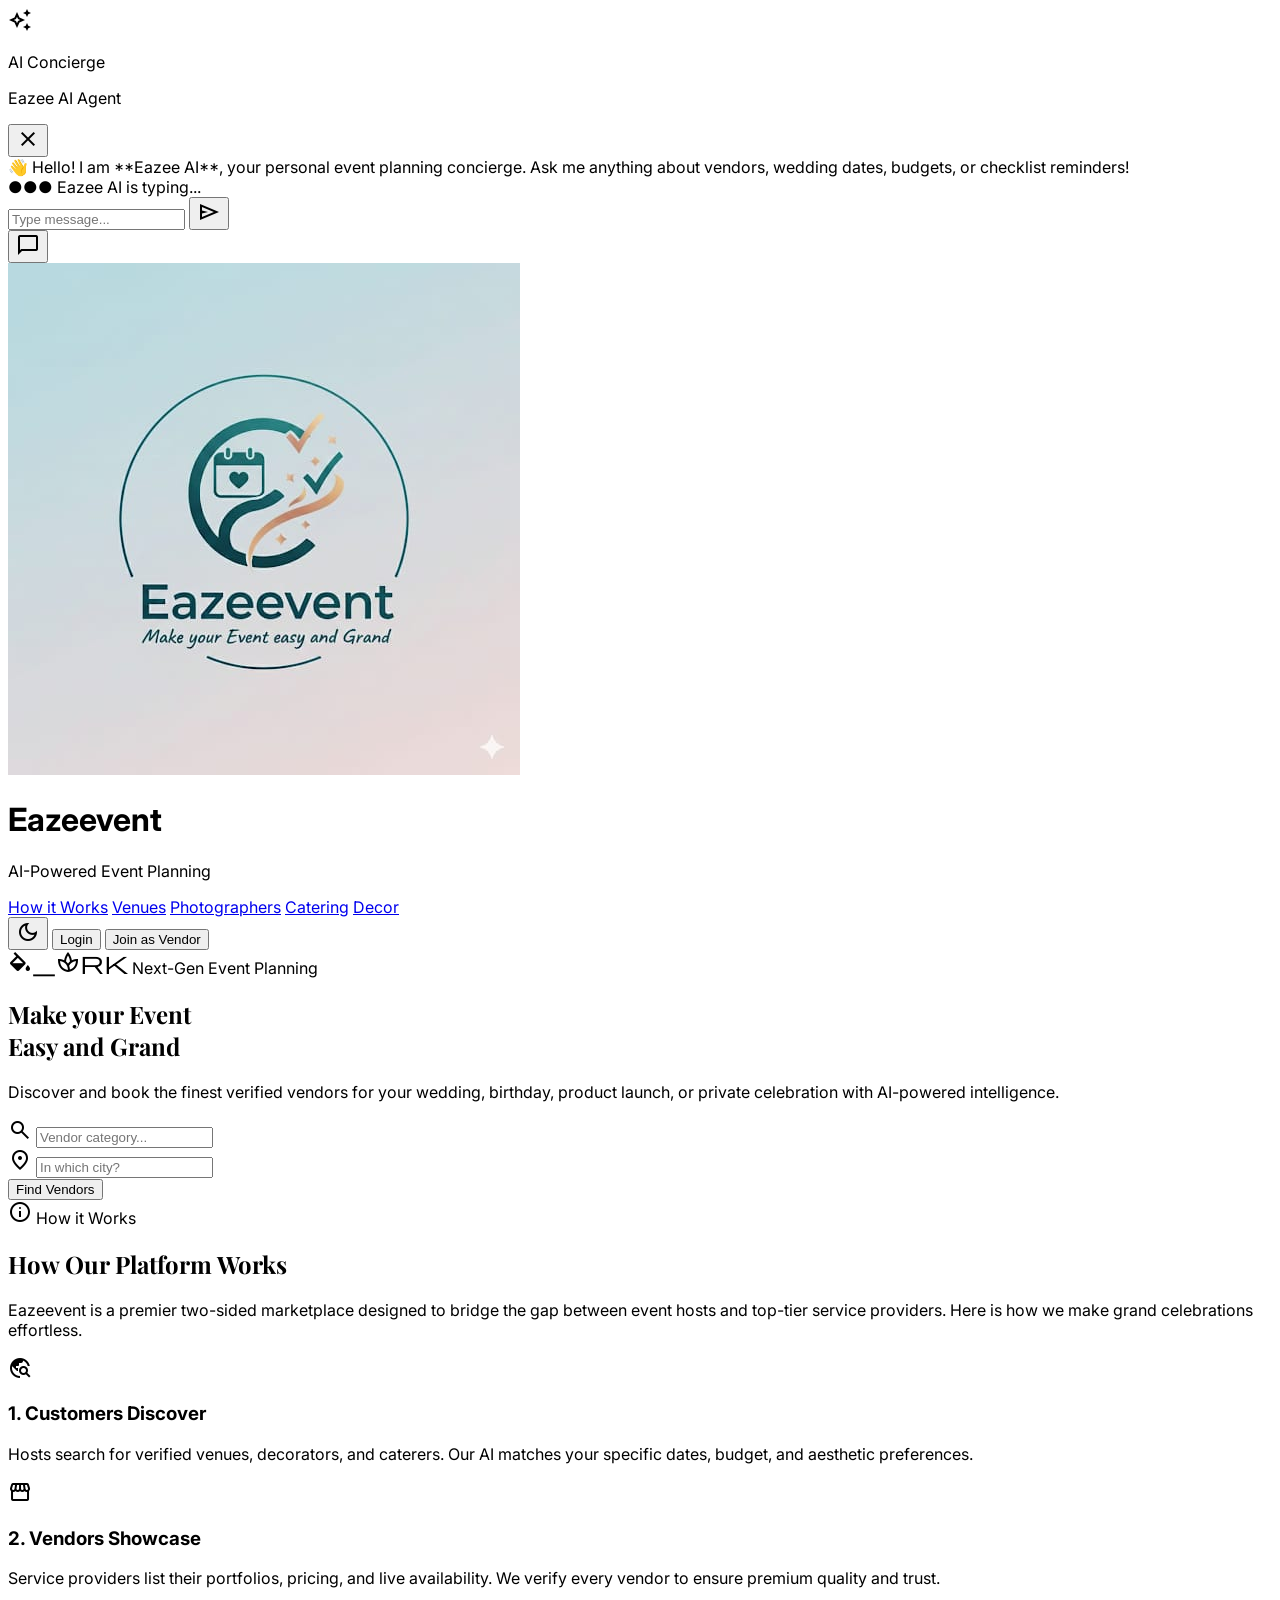
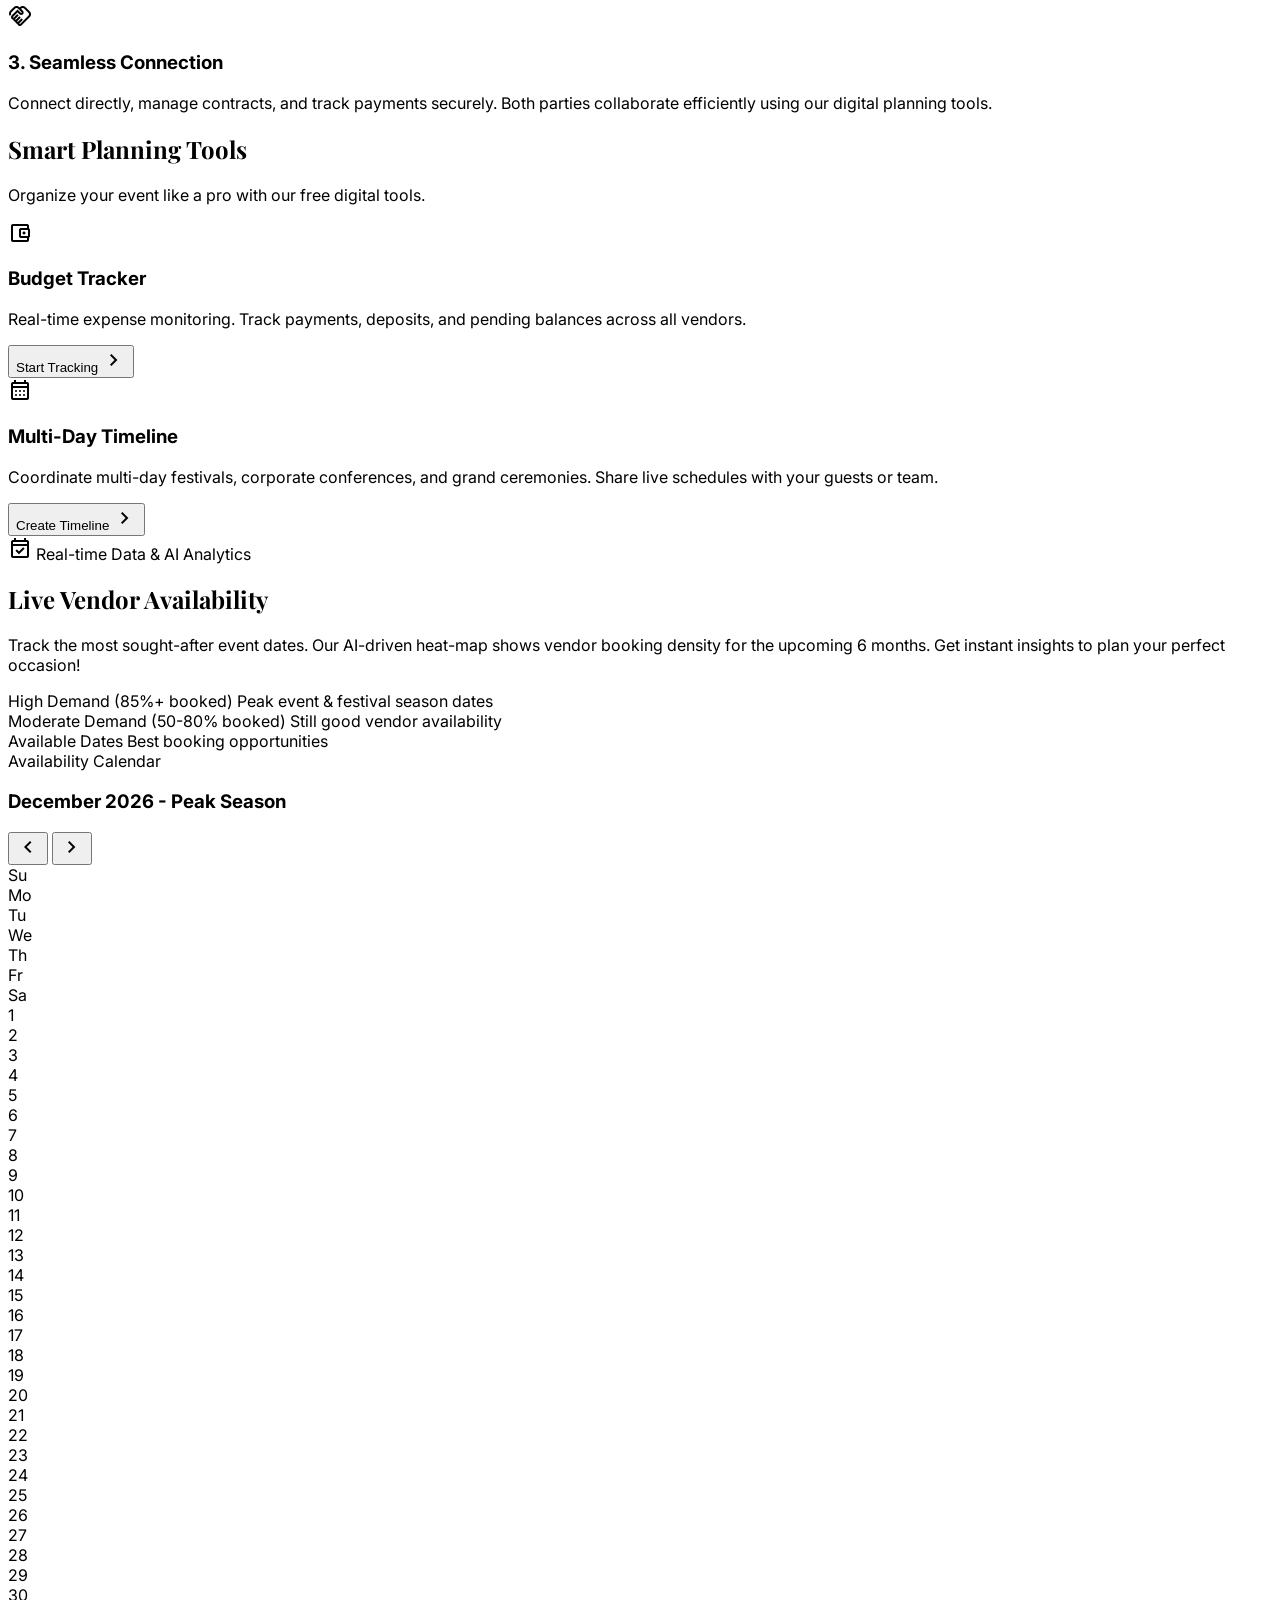
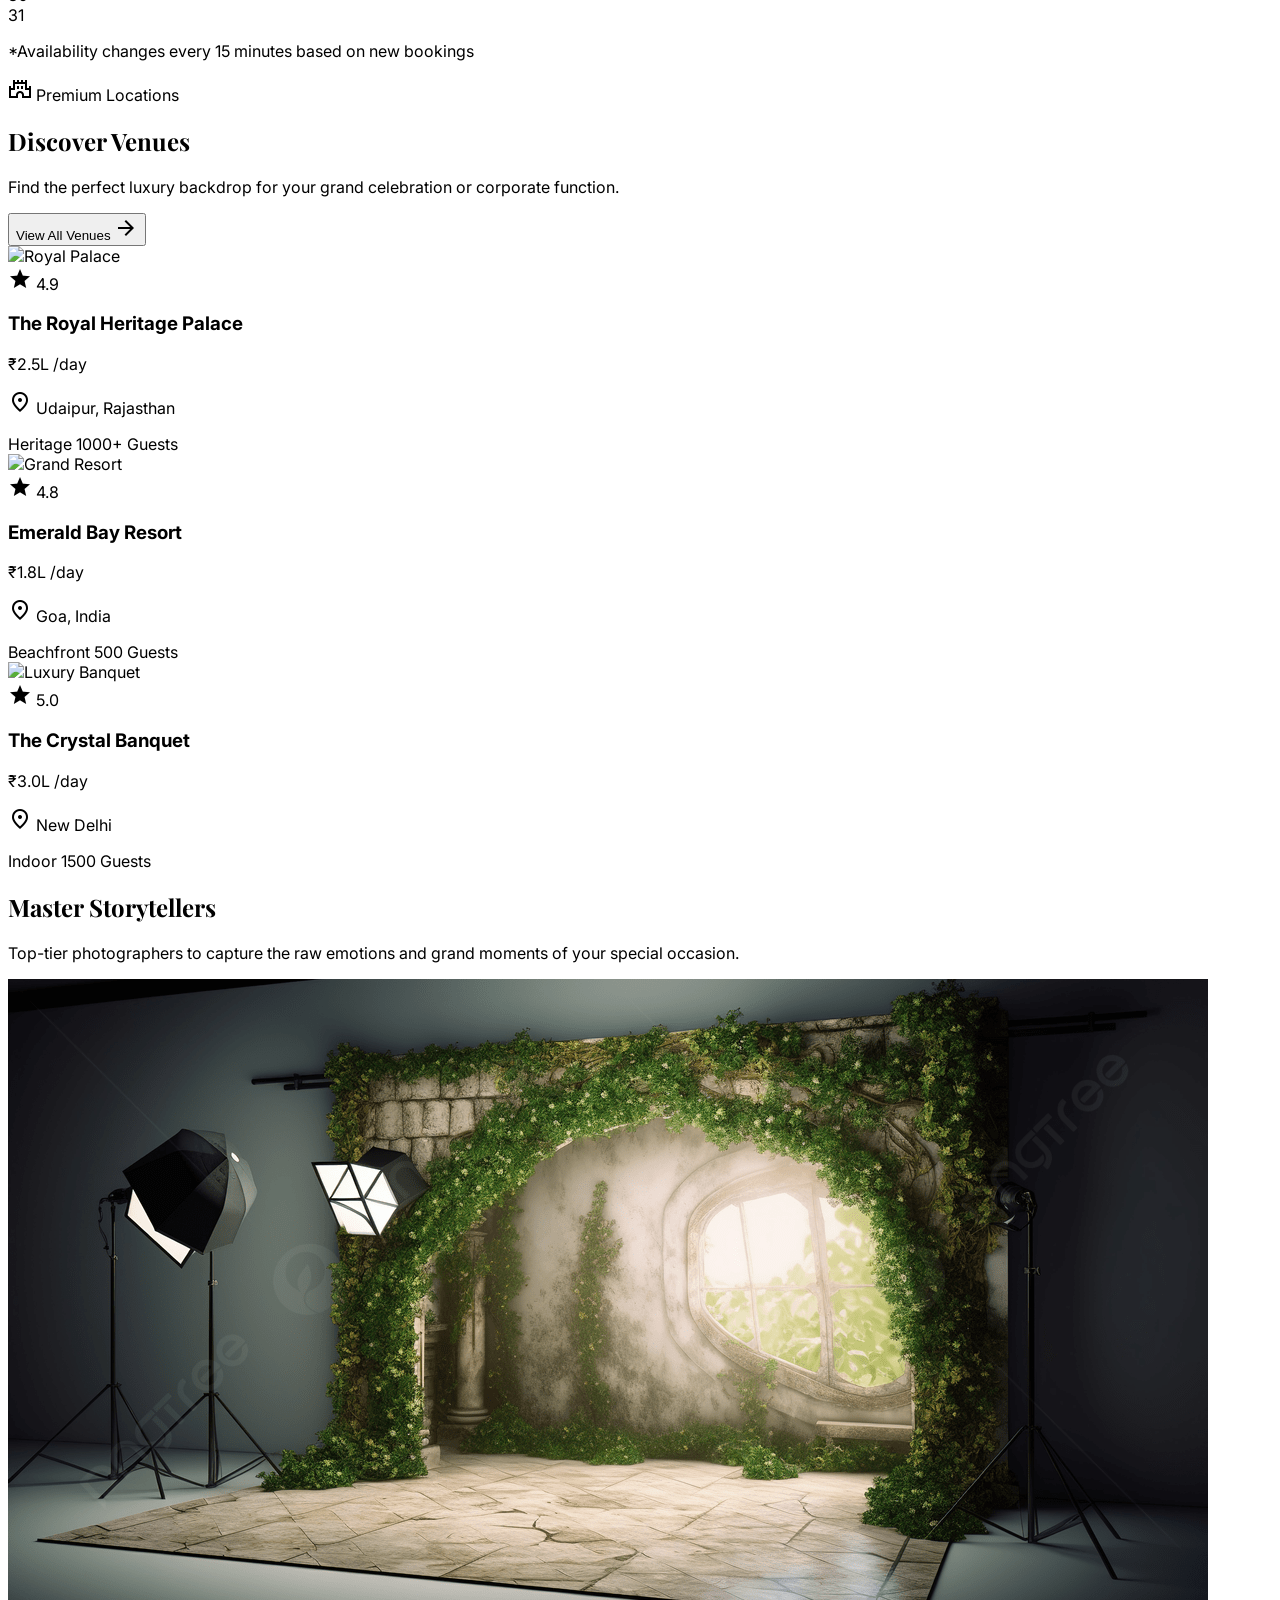
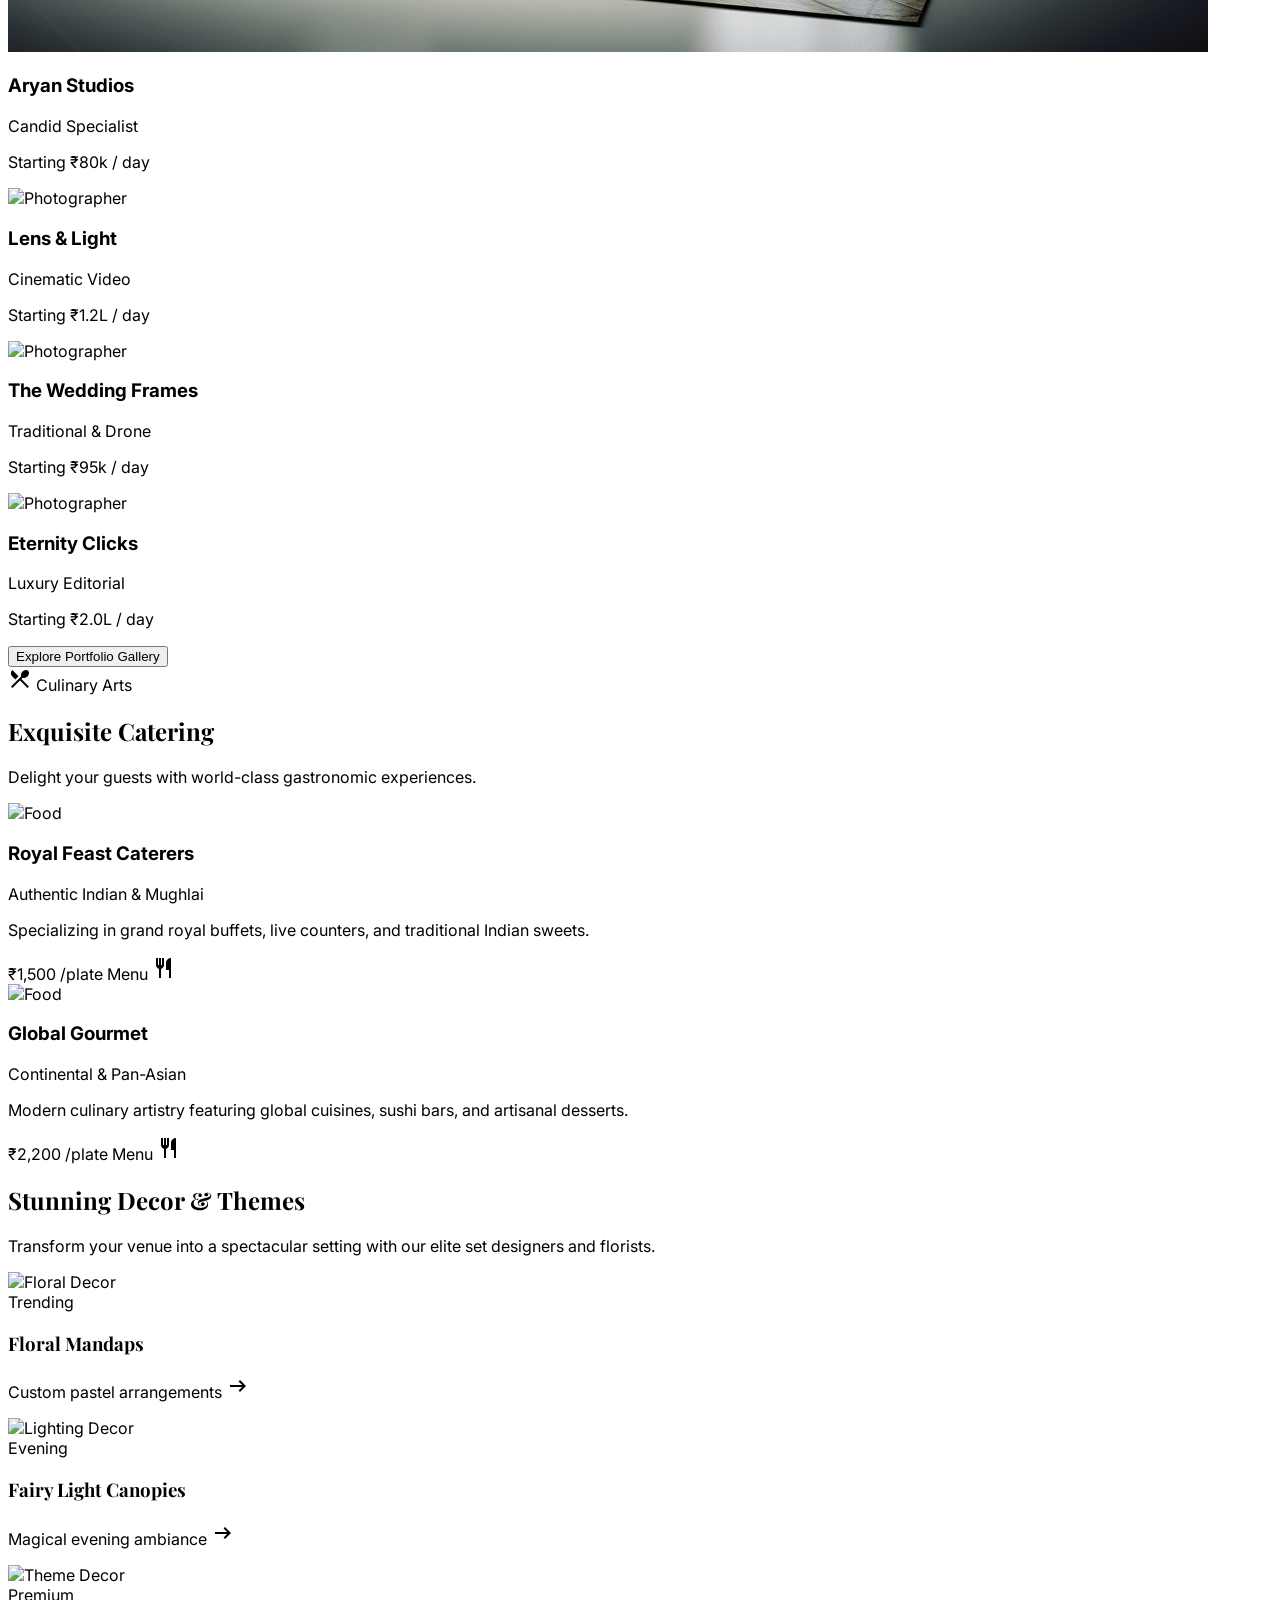
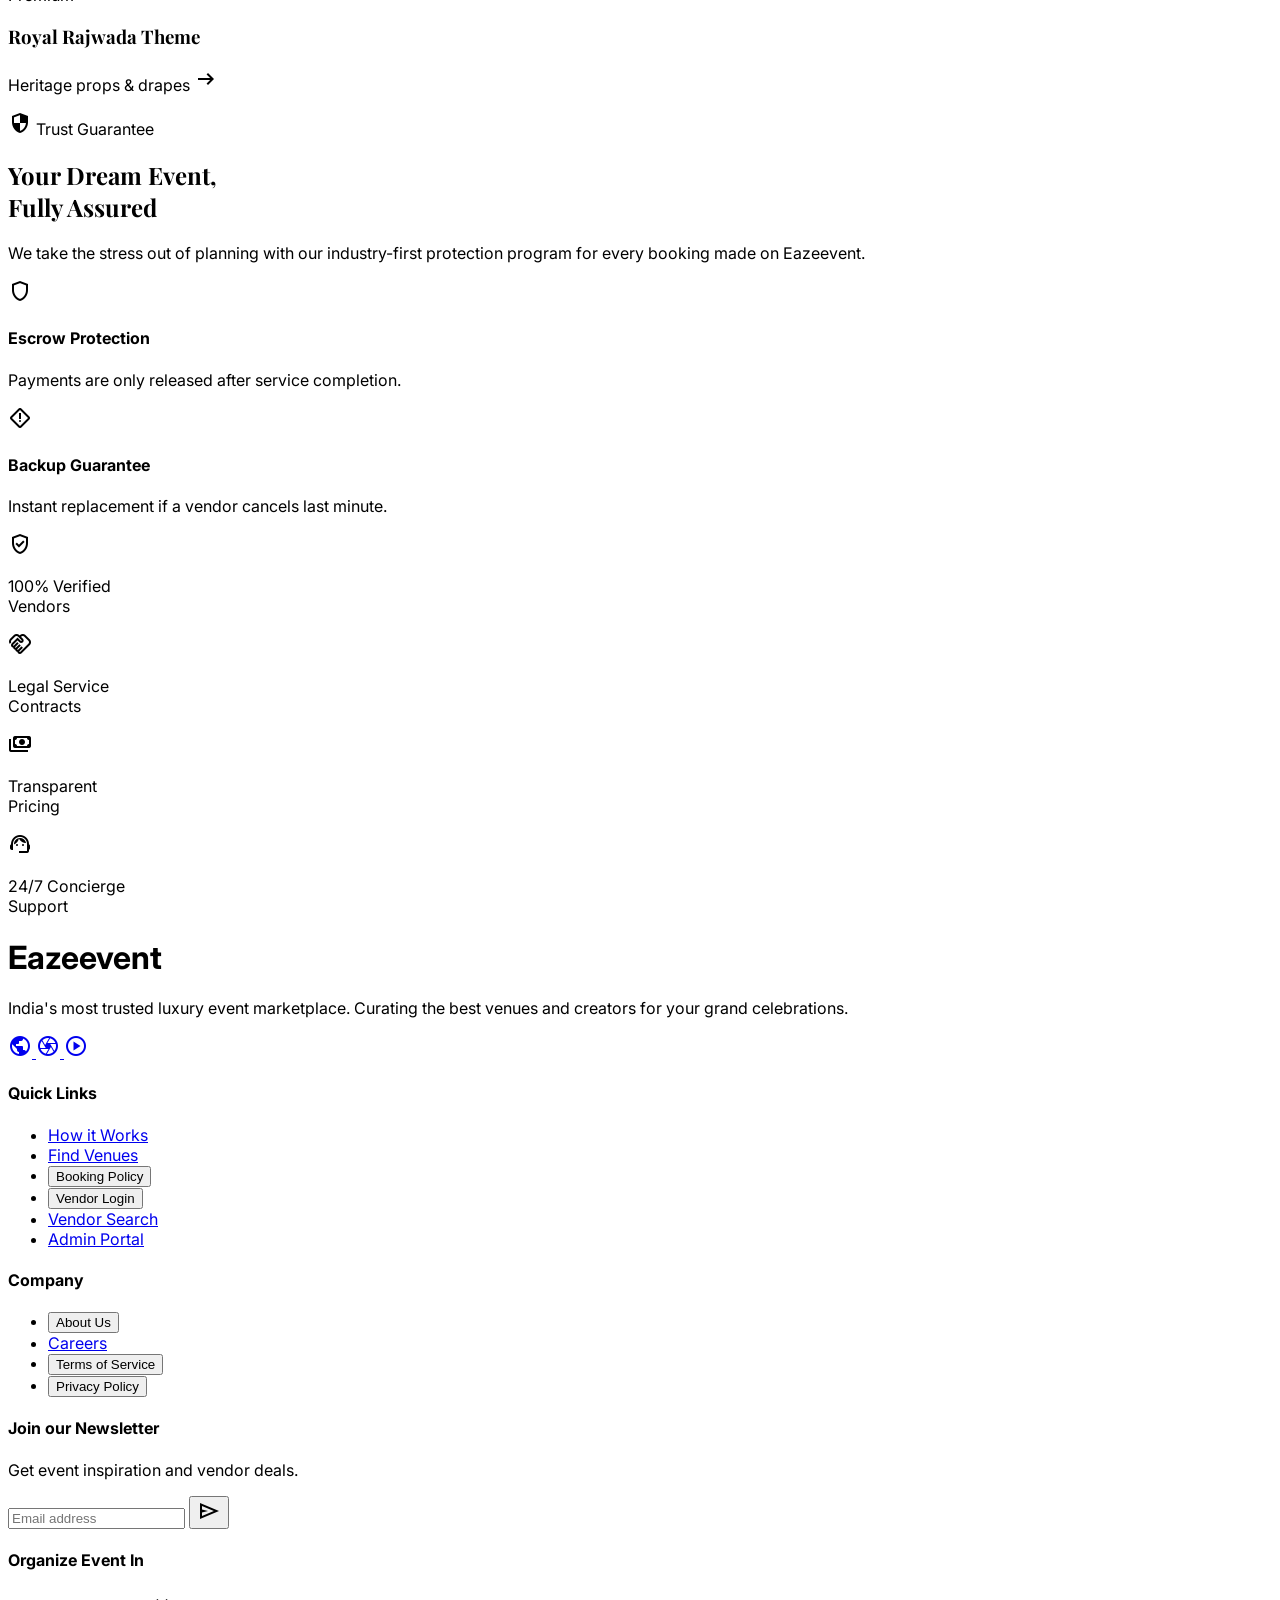
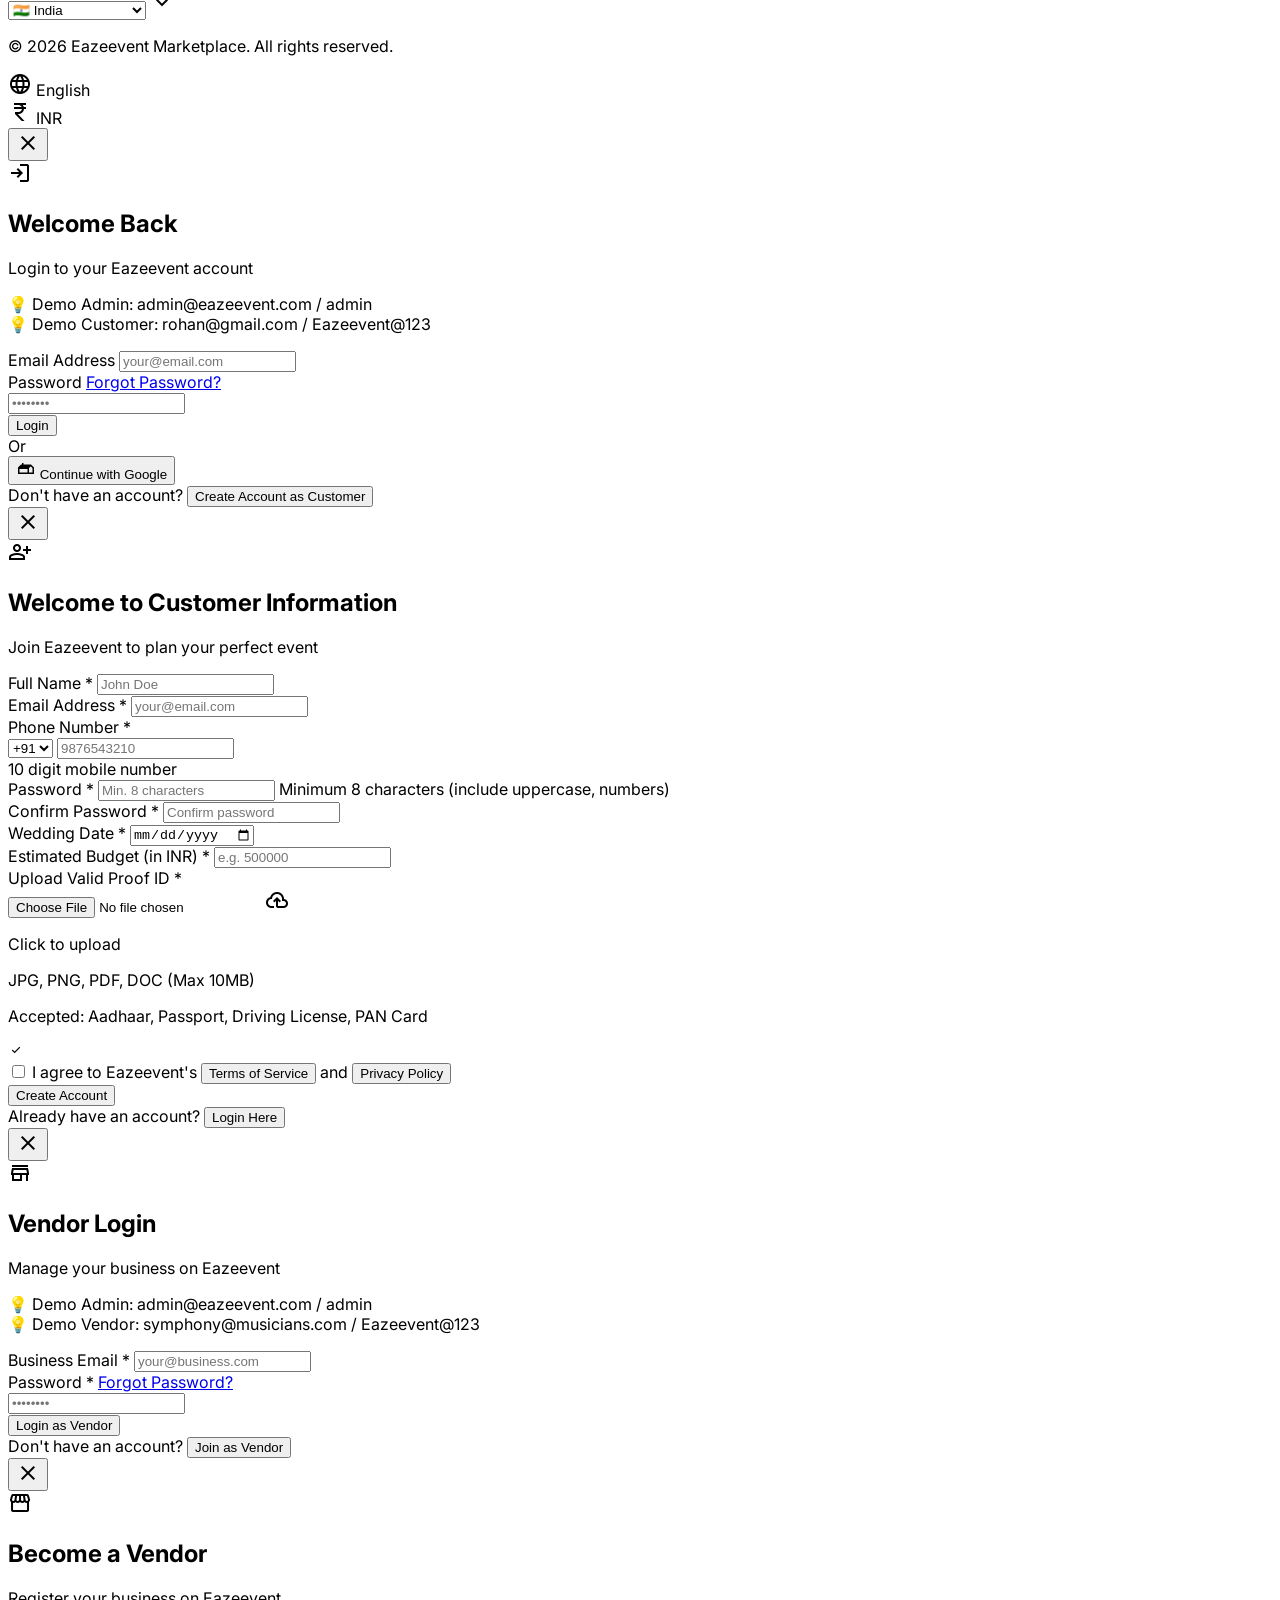
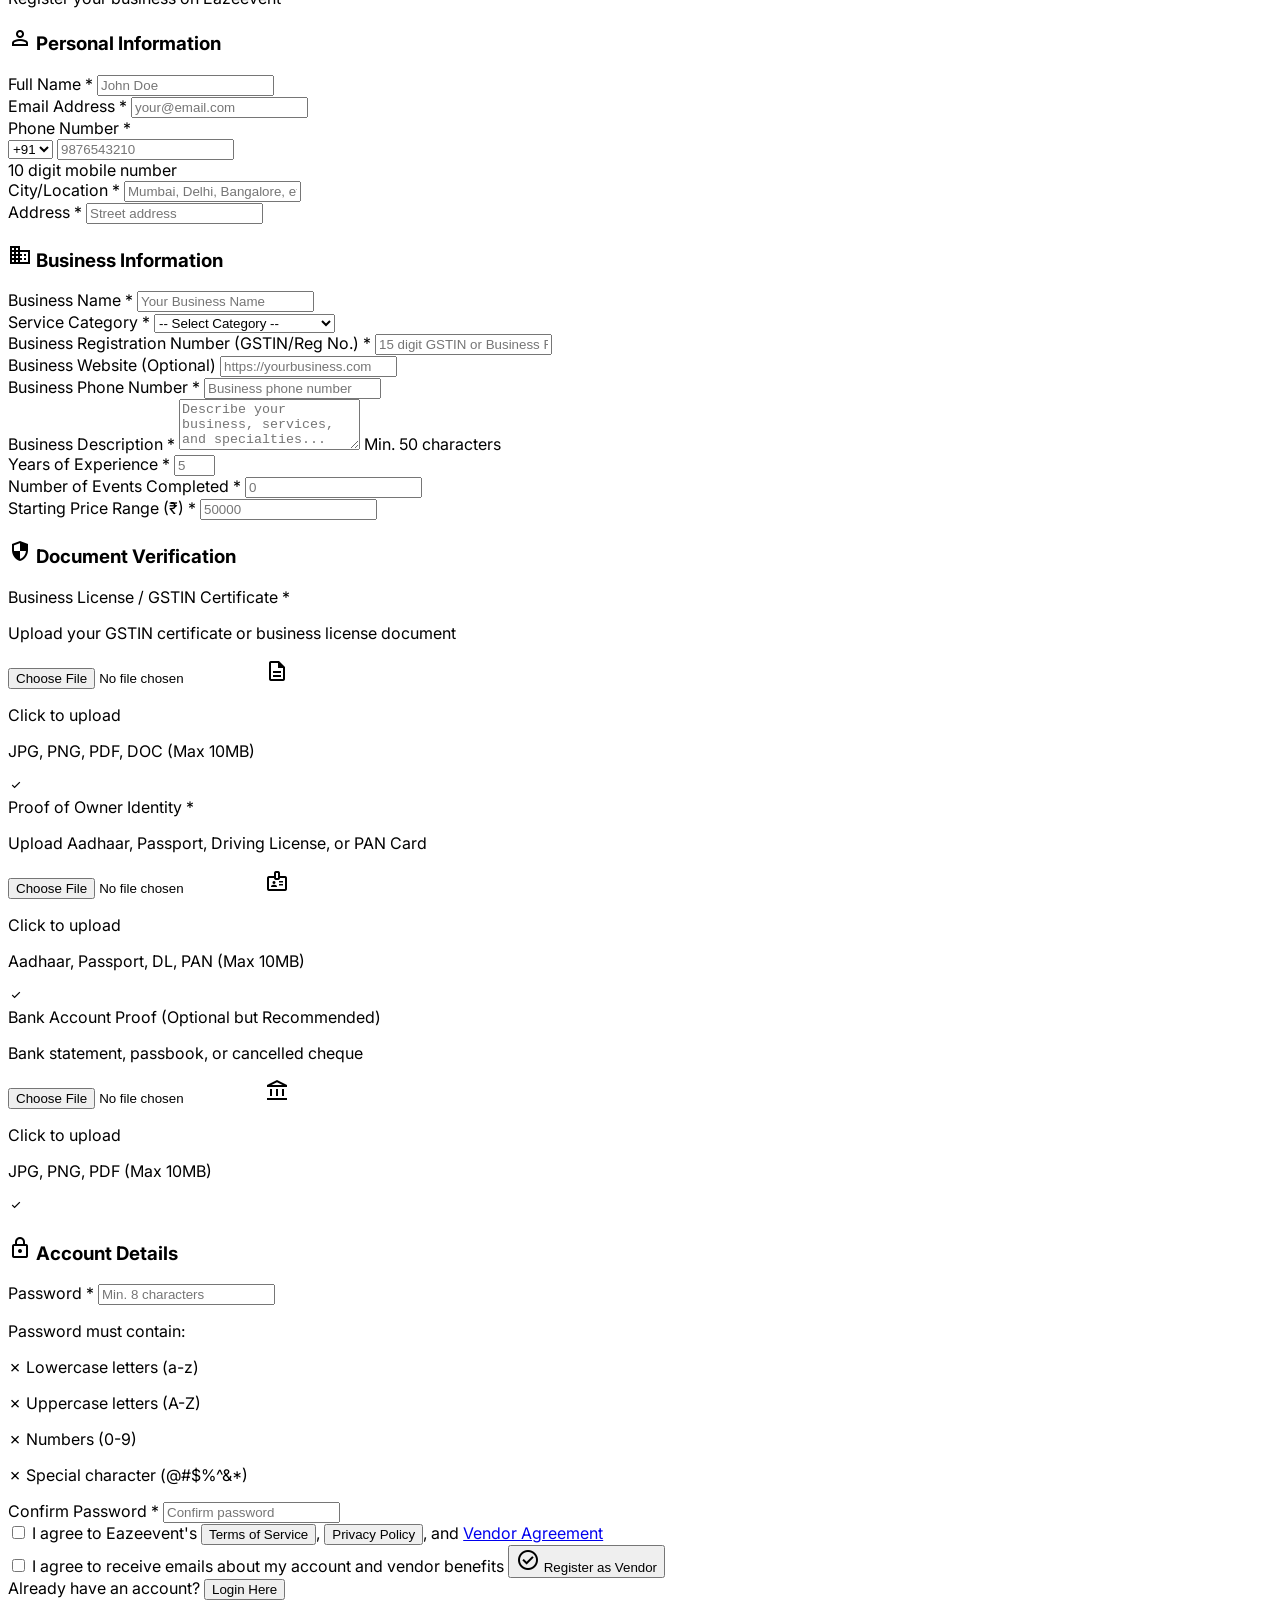
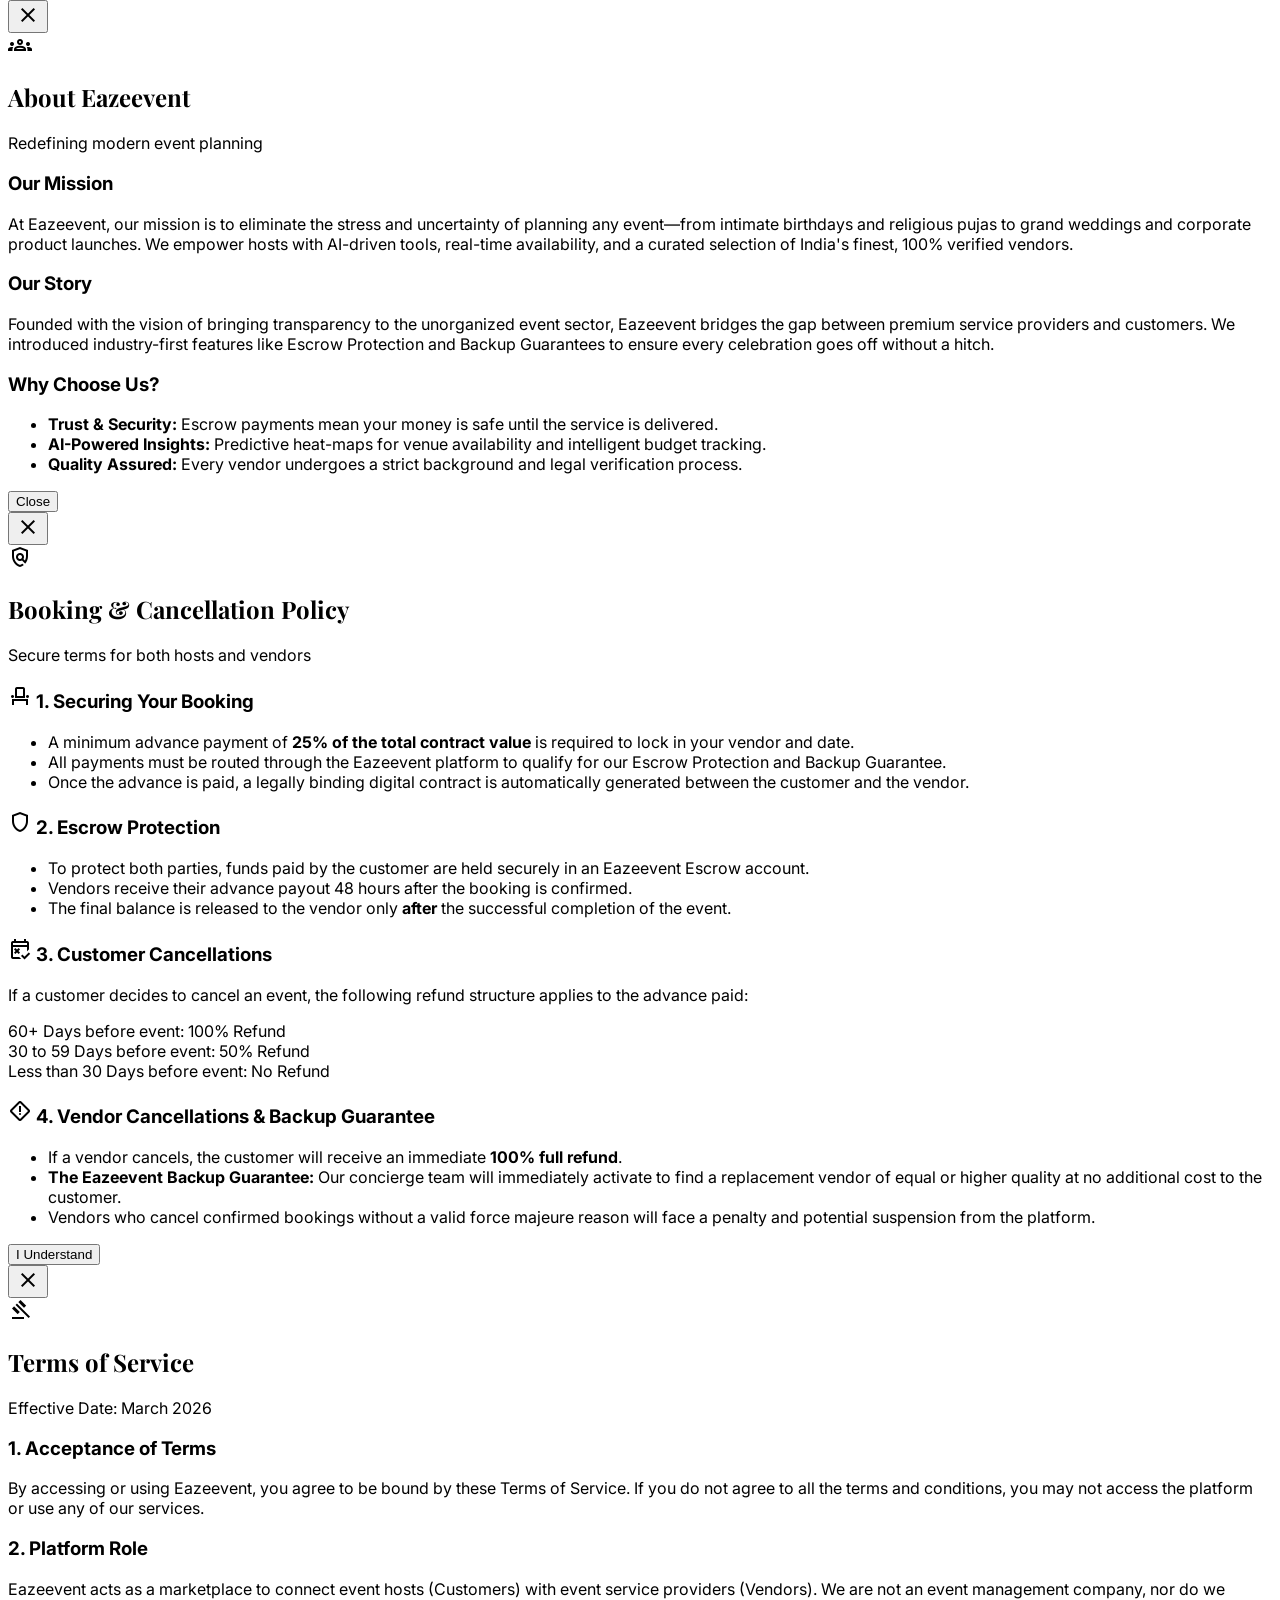
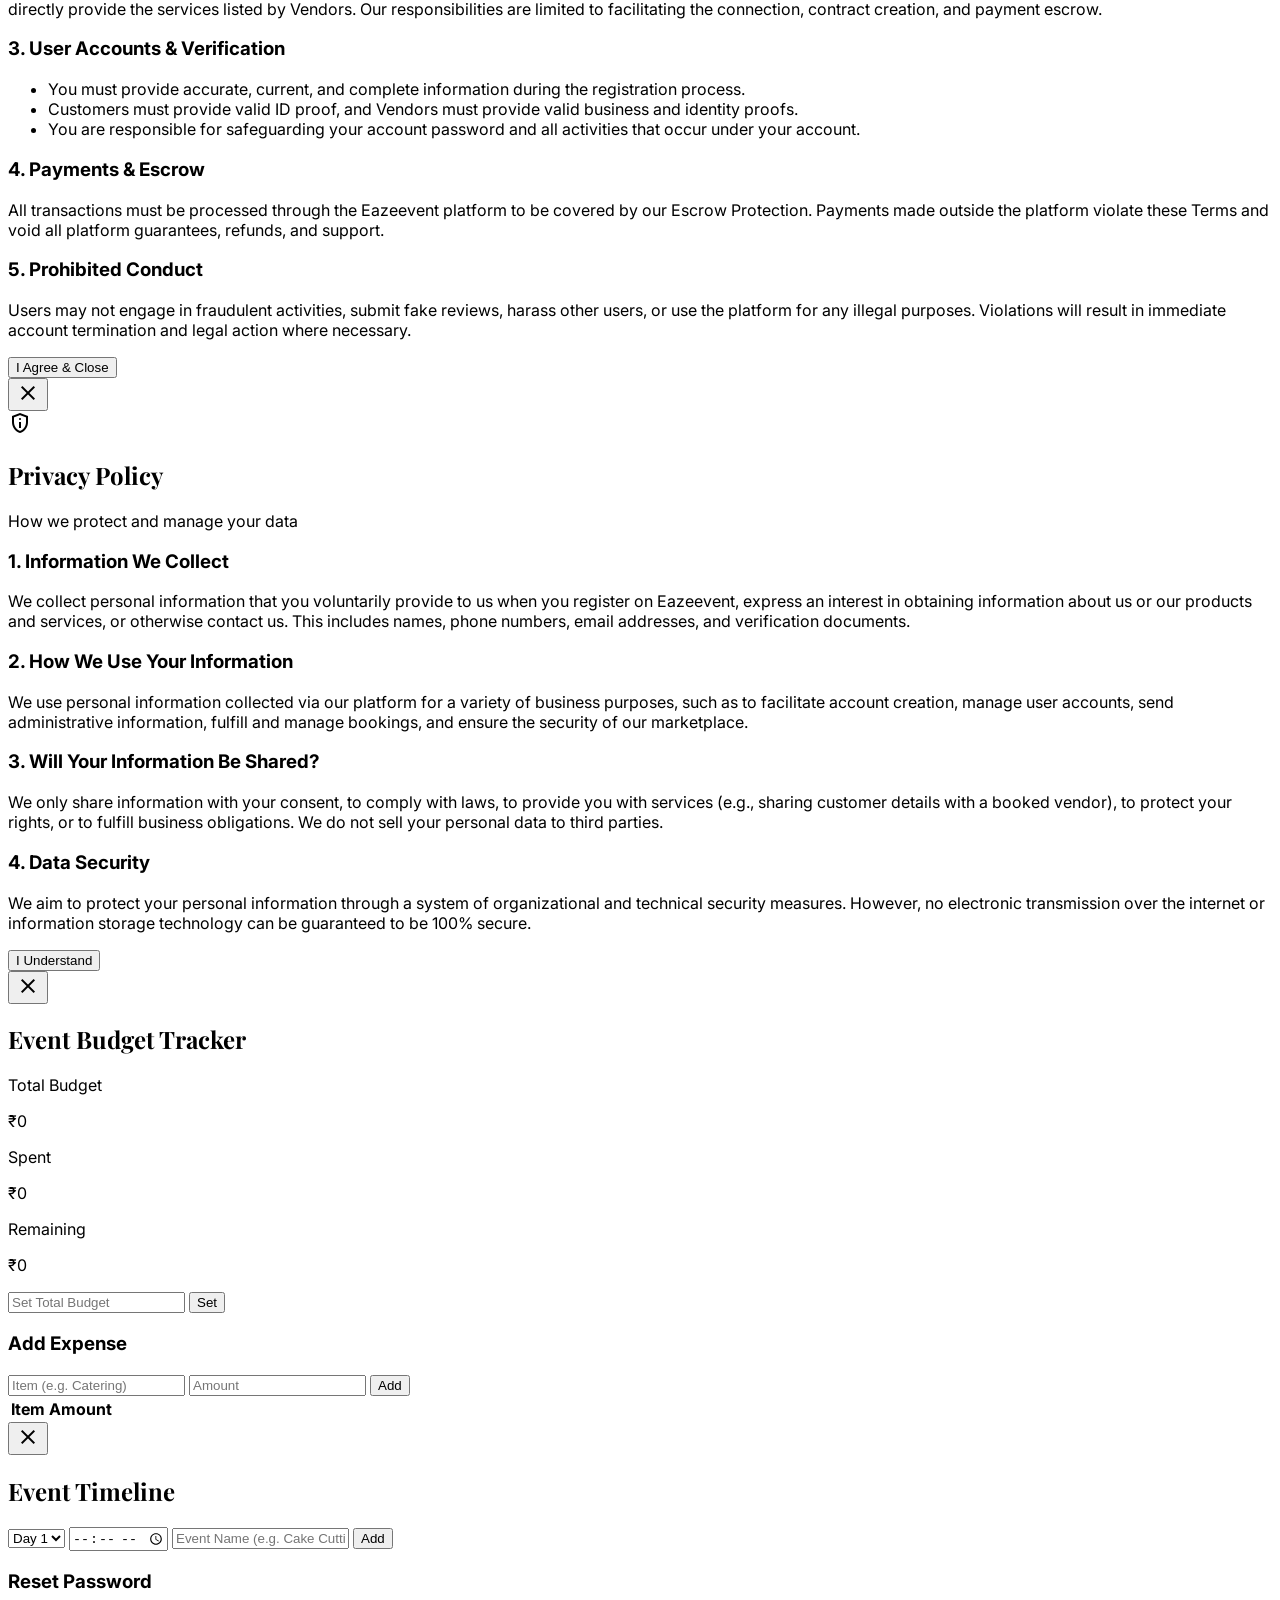
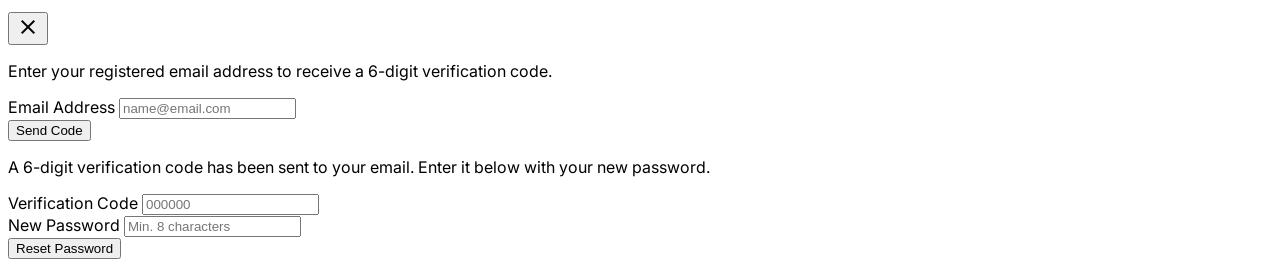
==== commit 7afcc227: "Revert "fix: make demo credentials valid for admin, vendors, and customers with seed data and quick " ====
--- a/index.html
+++ b/index.html
@@ -653,22 +653,7 @@
                 </div>
                 <h2 class="font-bold text-3xl">Welcome Back</h2>
                 <p class="text-gray-500 dark:text-gray-400 text-sm mt-2">Login to your Eazeevent account</p>
-                <div class="mt-4 p-3 bg-amber-500/10 border border-amber-500/20 rounded-xl text-left text-xs space-y-2">
-                    <div class="flex items-center justify-between">
-                        <span class="text-accent-gold font-bold flex items-center gap-1">
-                            <span class="material-symbols-outlined text-sm">person</span> Demo Customer
-                        </span>
-                        <button type="button" onclick="fillDemoCredentials('customer')" class="px-2 py-0.5 text-[11px] bg-accent-gold text-white dark:text-black font-bold rounded hover:opacity-90 transition-all cursor-pointer">Quick Fill</button>
-                    </div>
-                    <p class="text-gray-600 dark:text-gray-300 font-mono text-[11px]">rohan@gmail.com / Eazeevent@123</p>
-                    <div class="flex items-center justify-between pt-1.5 border-t border-amber-500/20">
-                        <span class="text-accent-gold font-bold flex items-center gap-1">
-                            <span class="material-symbols-outlined text-sm">shield_person</span> Demo Admin
-                        </span>
-                        <button type="button" onclick="fillDemoCredentials('admin_cust')" class="px-2 py-0.5 text-[11px] bg-primary text-white font-bold rounded hover:opacity-90 transition-all cursor-pointer">Quick Fill</button>
-                    </div>
-                    <p class="text-gray-600 dark:text-gray-300 font-mono text-[11px]">admin@eazeevent.com / admin123</p>
-                </div>
+                <p class="text-xs text-accent-gold font-semibold mt-2">💡 Demo Admin: admin@eazeevent.com / admin <br> 💡 Demo Customer: rohan@gmail.com / Eazeevent@123</p>
             </div>
             <form onsubmit="handleLogin(event)">
                 <div class="mb-4">
@@ -793,22 +778,7 @@
                 </div>
                 <h2 class="font-bold text-3xl">Vendor Login</h2>
                 <p class="text-gray-500 dark:text-gray-400 text-sm mt-2">Manage your business on Eazeevent</p>
-                <div class="mt-4 p-3 bg-amber-500/10 border border-amber-500/20 rounded-xl text-left text-xs space-y-2">
-                    <div class="flex items-center justify-between">
-                        <span class="text-accent-gold font-bold flex items-center gap-1">
-                            <span class="material-symbols-outlined text-sm">store</span> Demo Vendor (Verified)
-                        </span>
-                        <button type="button" onclick="fillDemoCredentials('vendor')" class="px-2 py-0.5 text-[11px] bg-accent-gold text-white dark:text-black font-bold rounded hover:opacity-90 transition-all cursor-pointer">Quick Fill</button>
-                    </div>
-                    <p class="text-gray-600 dark:text-gray-300 font-mono text-[11px]">symphony@musicians.com / Eazeevent@123</p>
-                    <div class="flex items-center justify-between pt-1.5 border-t border-amber-500/20">
-                        <span class="text-accent-gold font-bold flex items-center gap-1">
-                            <span class="material-symbols-outlined text-sm">shield_person</span> Demo Admin
-                        </span>
-                        <button type="button" onclick="fillDemoCredentials('admin_vend')" class="px-2 py-0.5 text-[11px] bg-primary text-white font-bold rounded hover:opacity-90 transition-all cursor-pointer">Quick Fill</button>
-                    </div>
-                    <p class="text-gray-600 dark:text-gray-300 font-mono text-[11px]">admin@eazeevent.com / admin123</p>
-                </div>
+                <p class="text-xs text-accent-gold font-semibold mt-2">💡 Demo Admin: admin@eazeevent.com / admin <br> 💡 Demo Vendor: symphony@musicians.com / Eazeevent@123</p>
             </div>
             <form onsubmit="handleVendorLogin(event)">
                 <div class="mb-4">
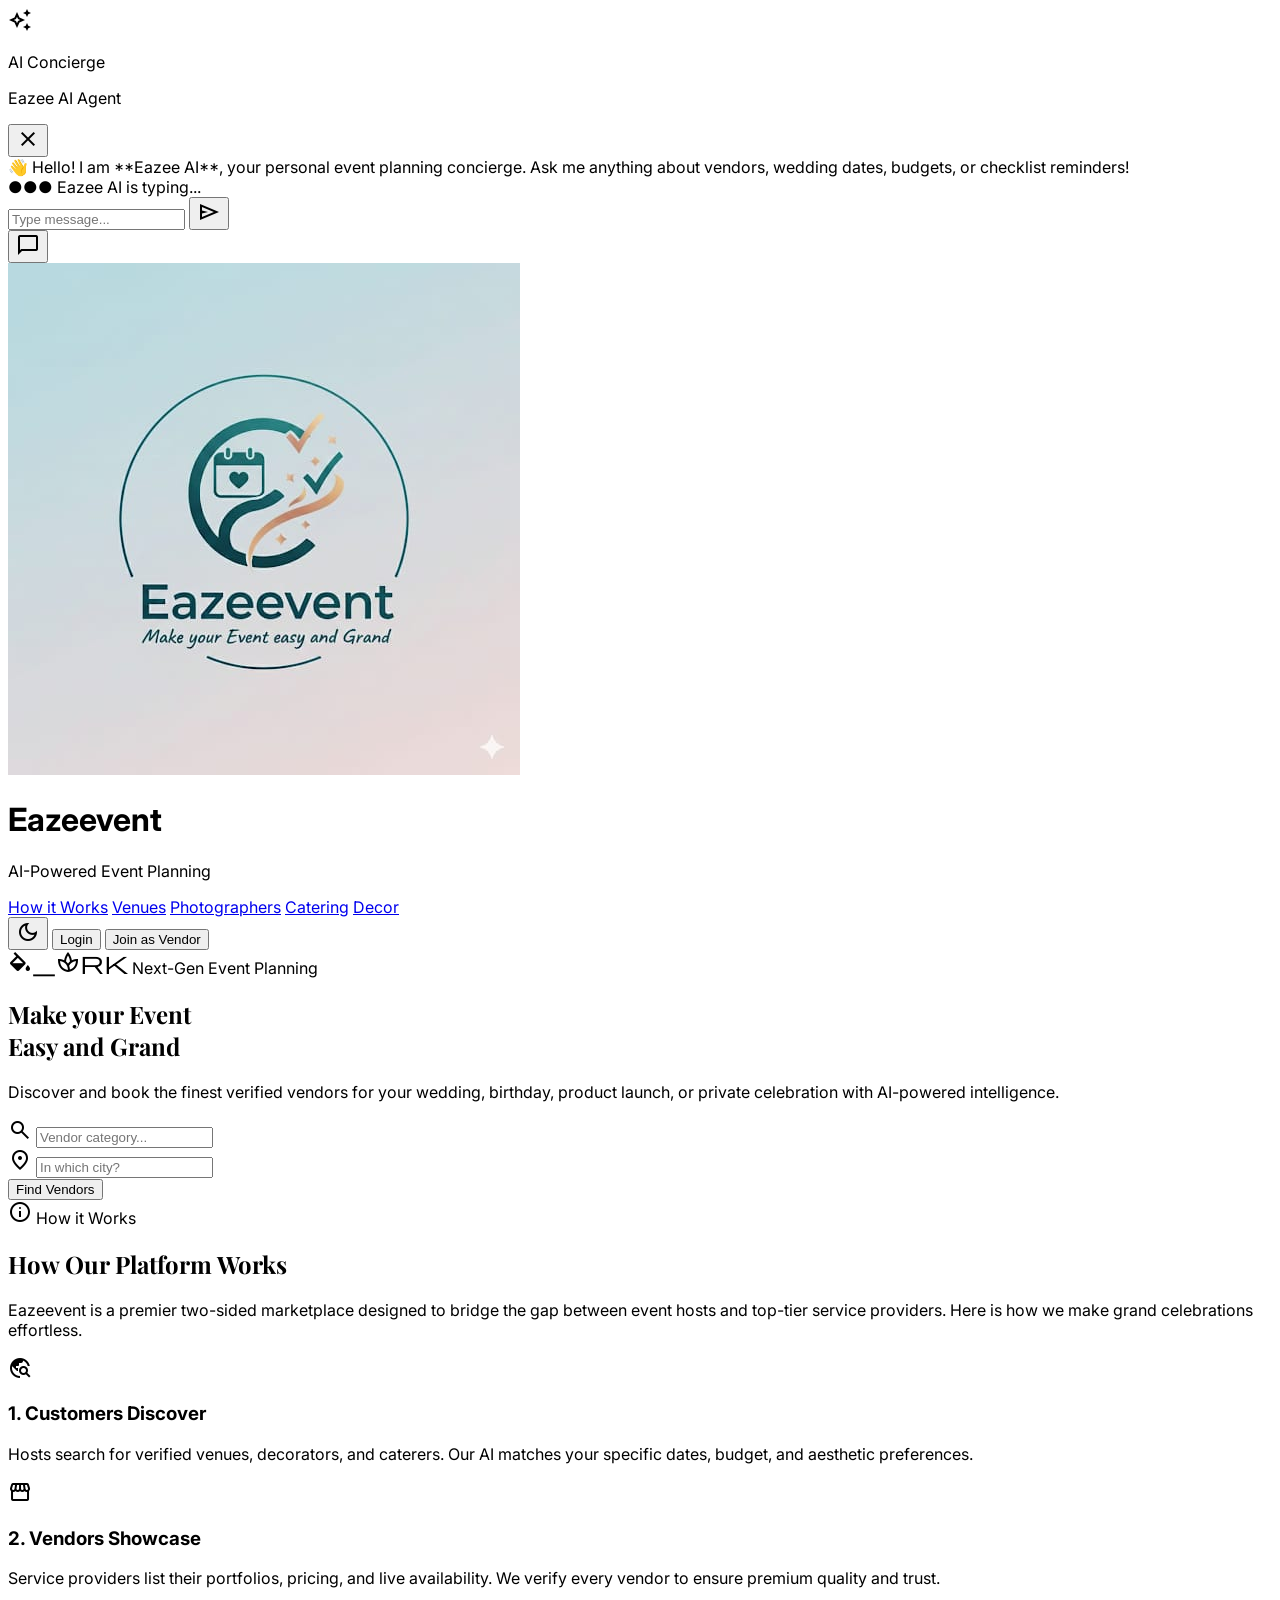
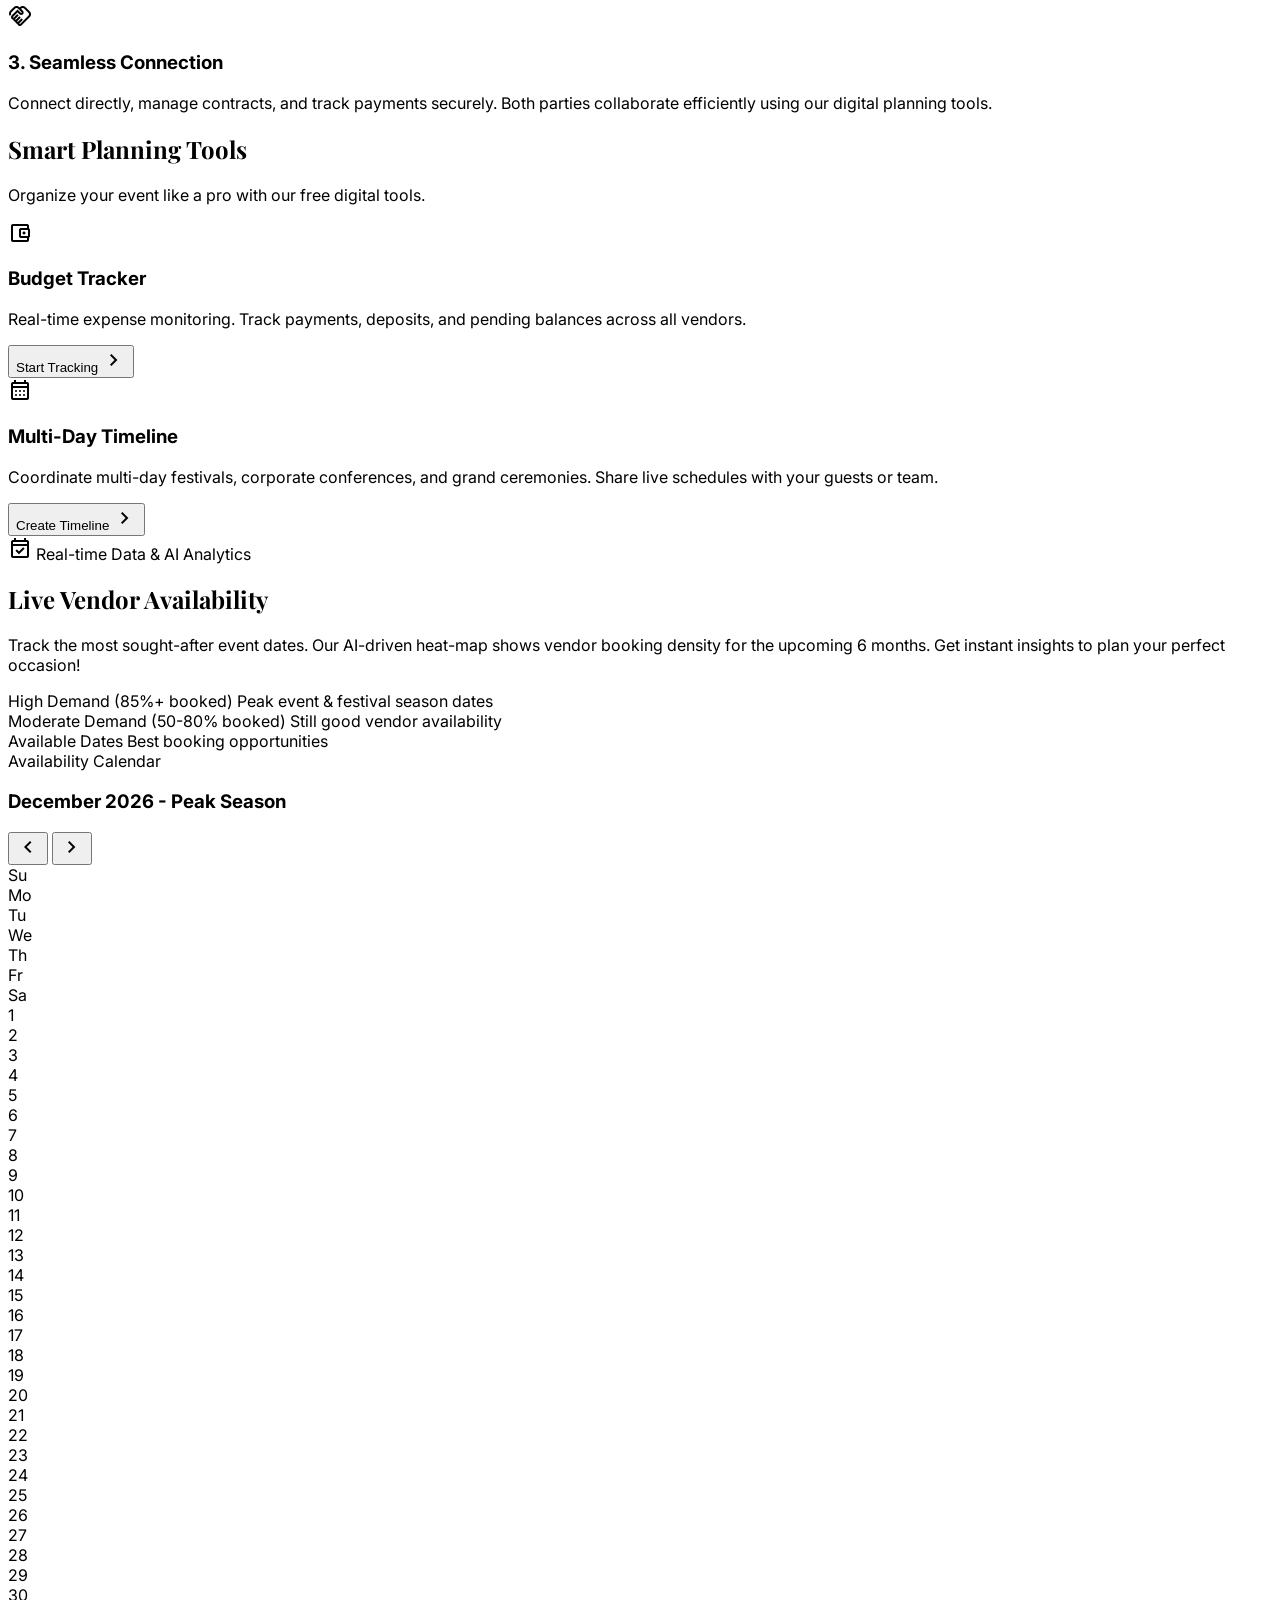
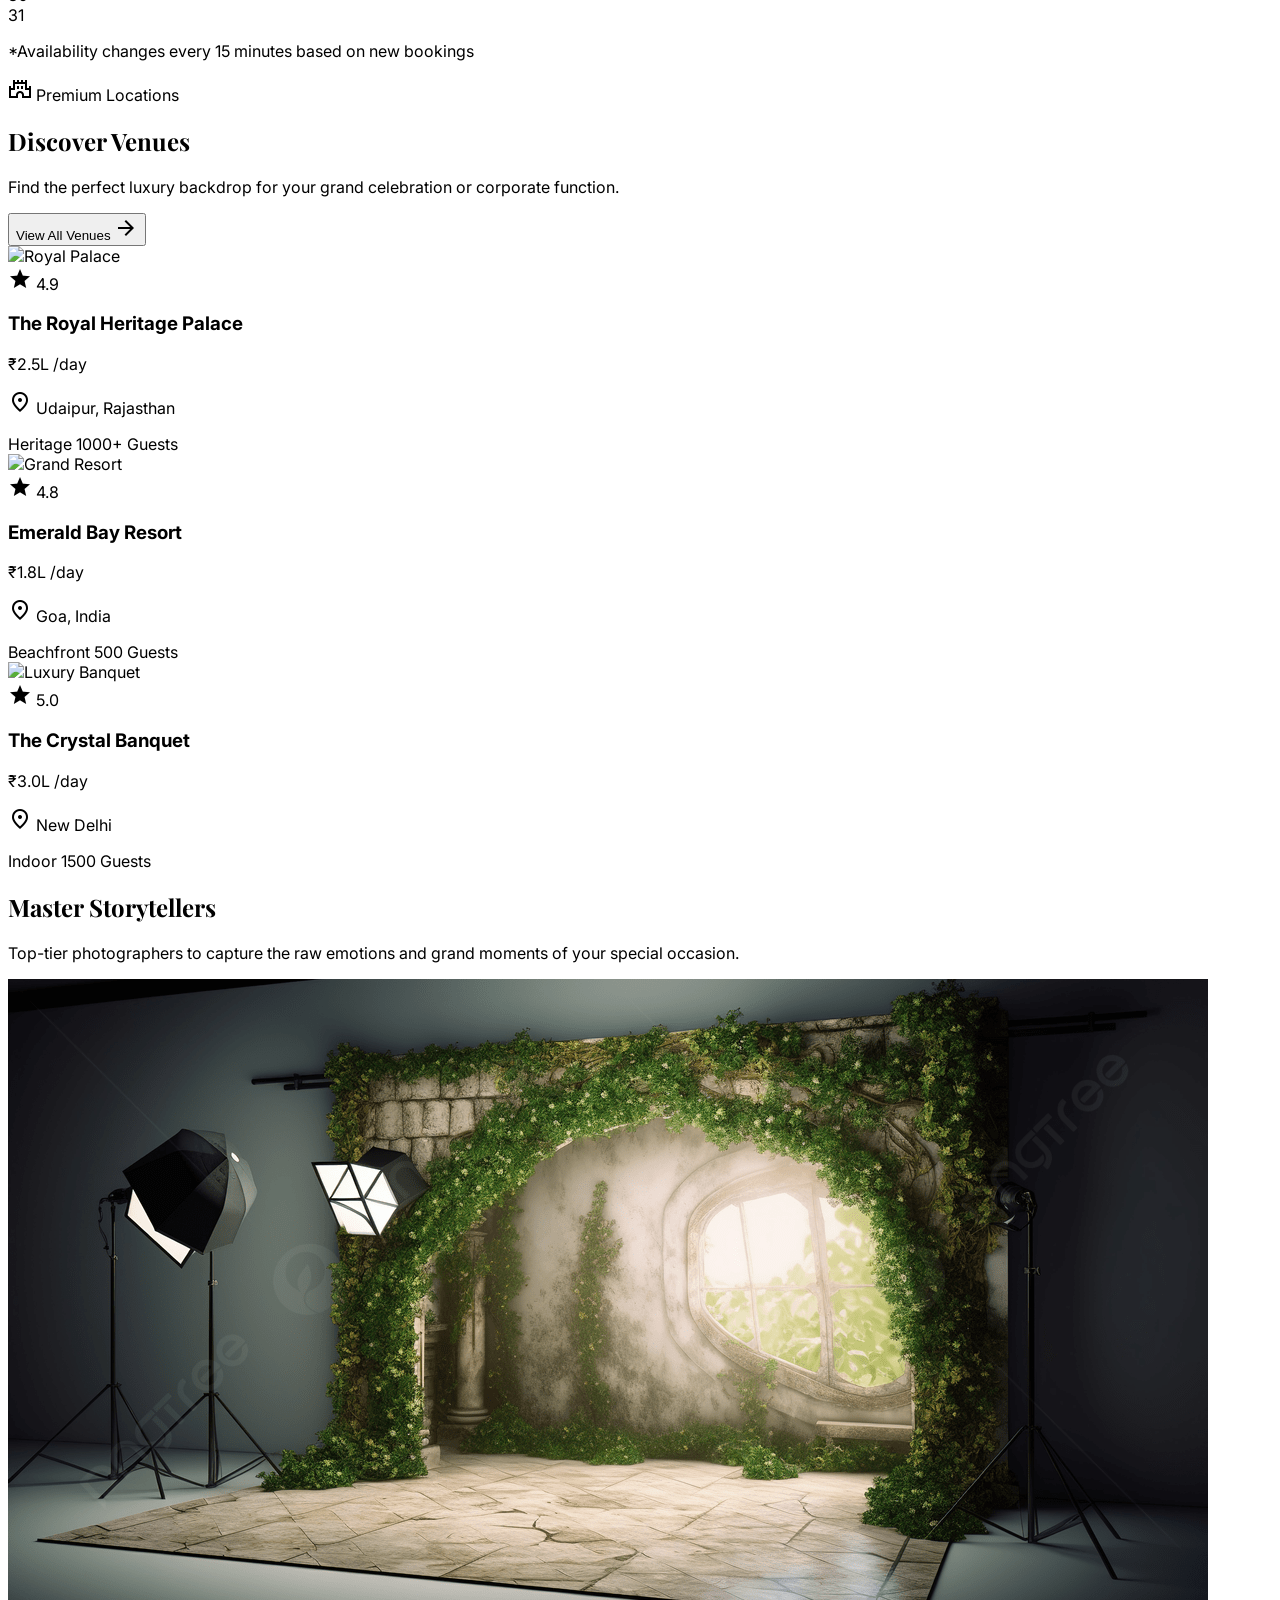
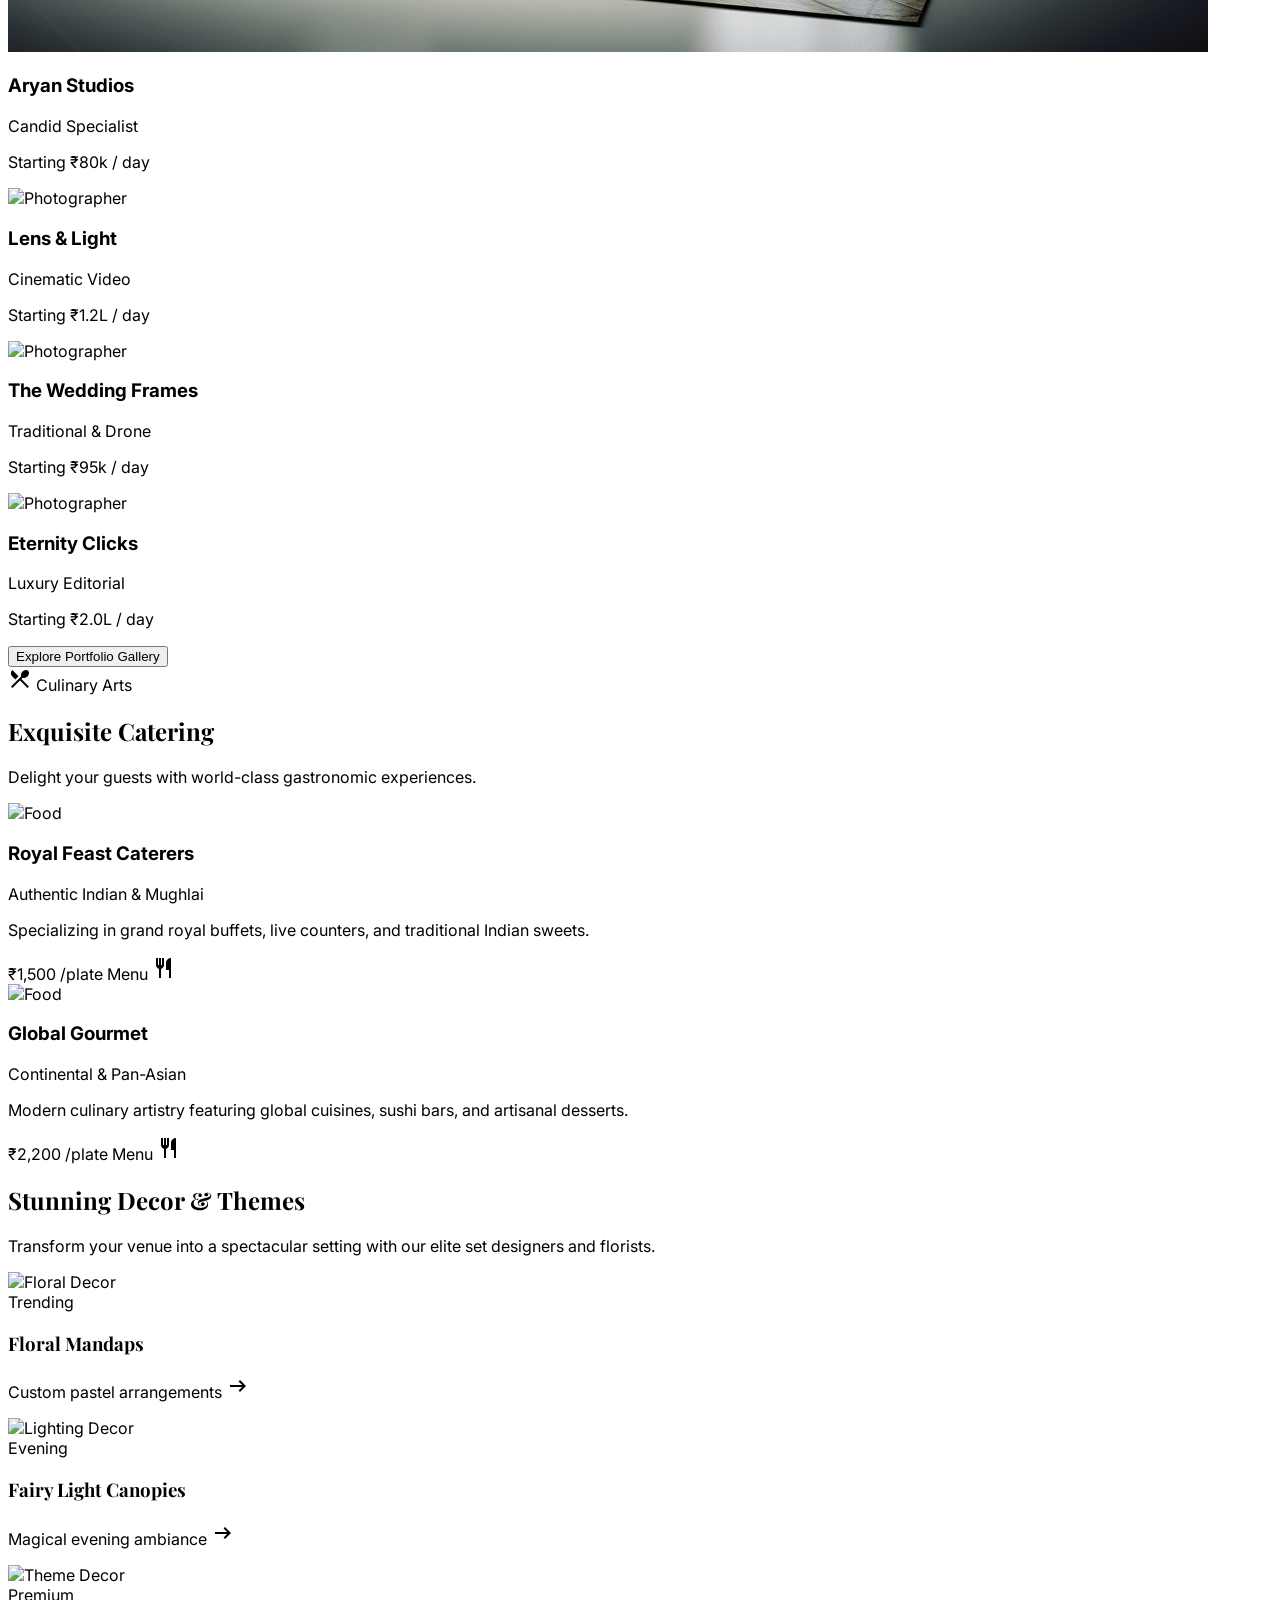
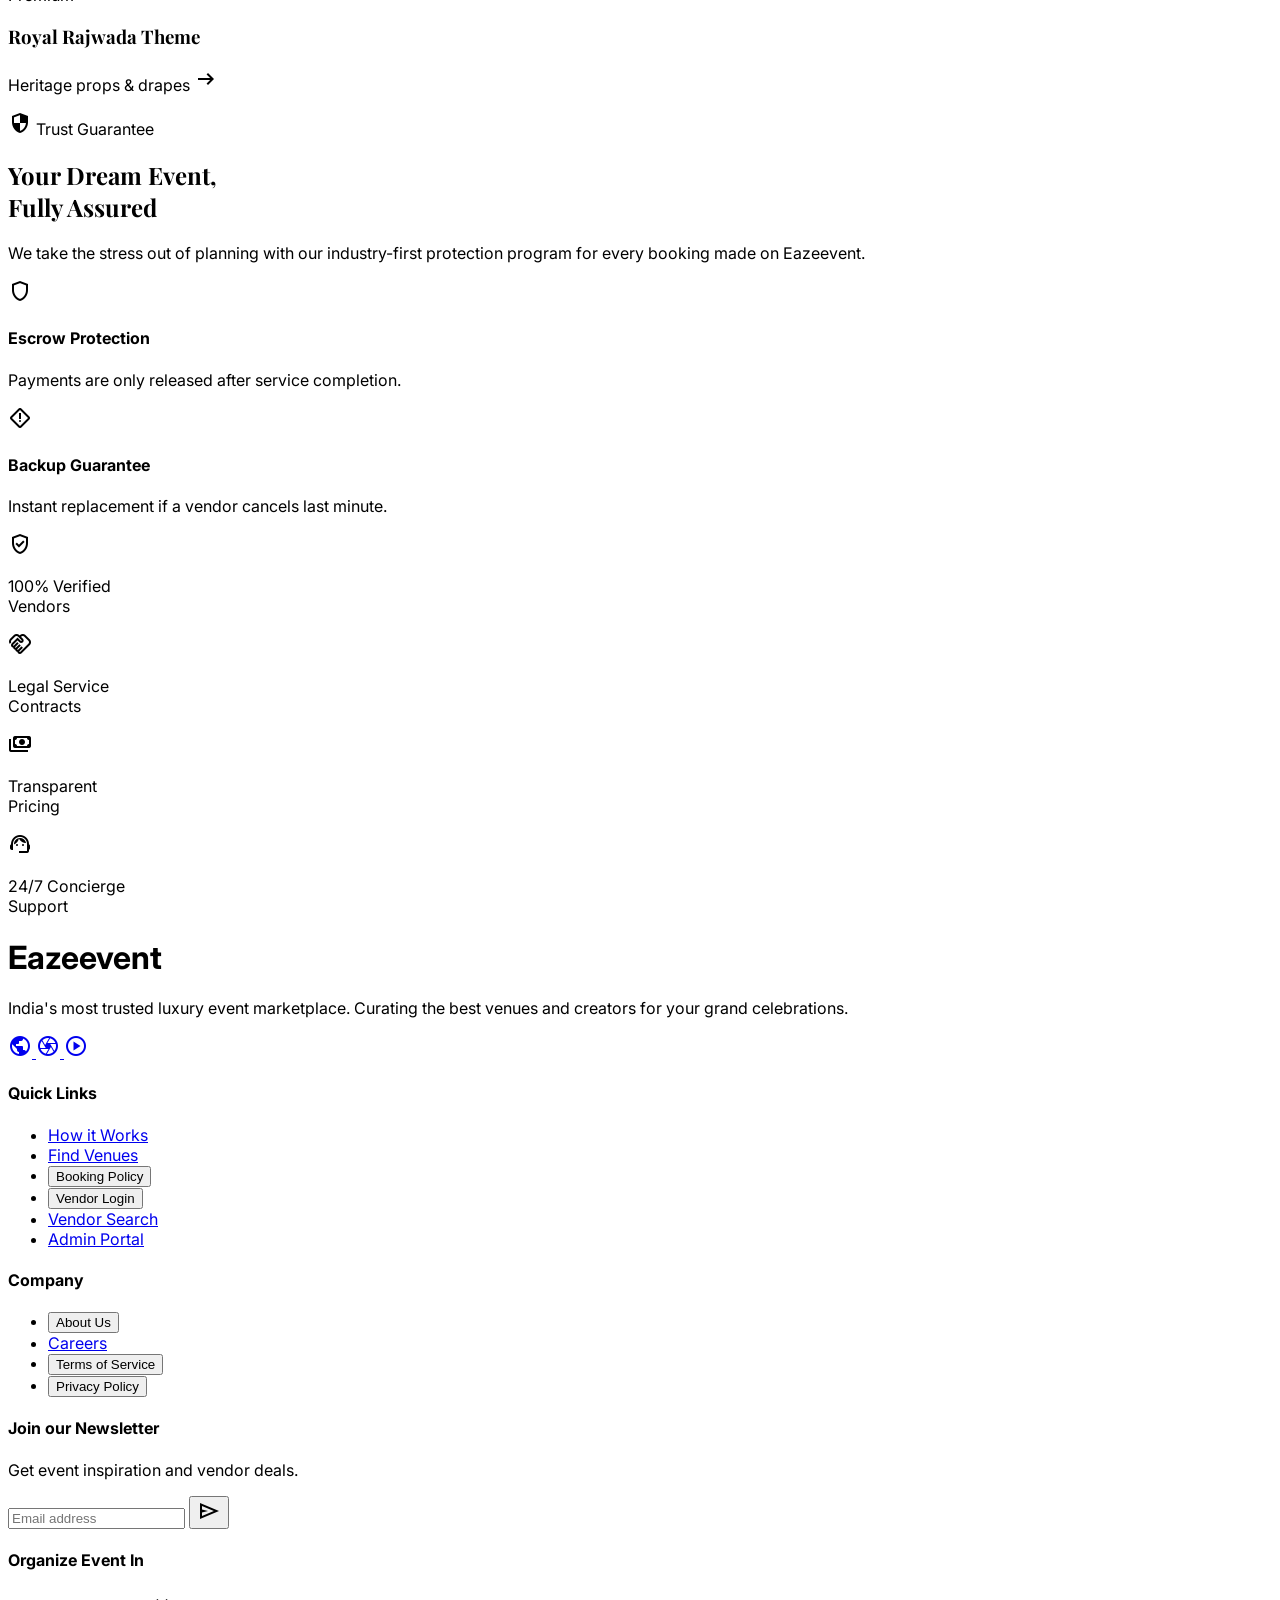
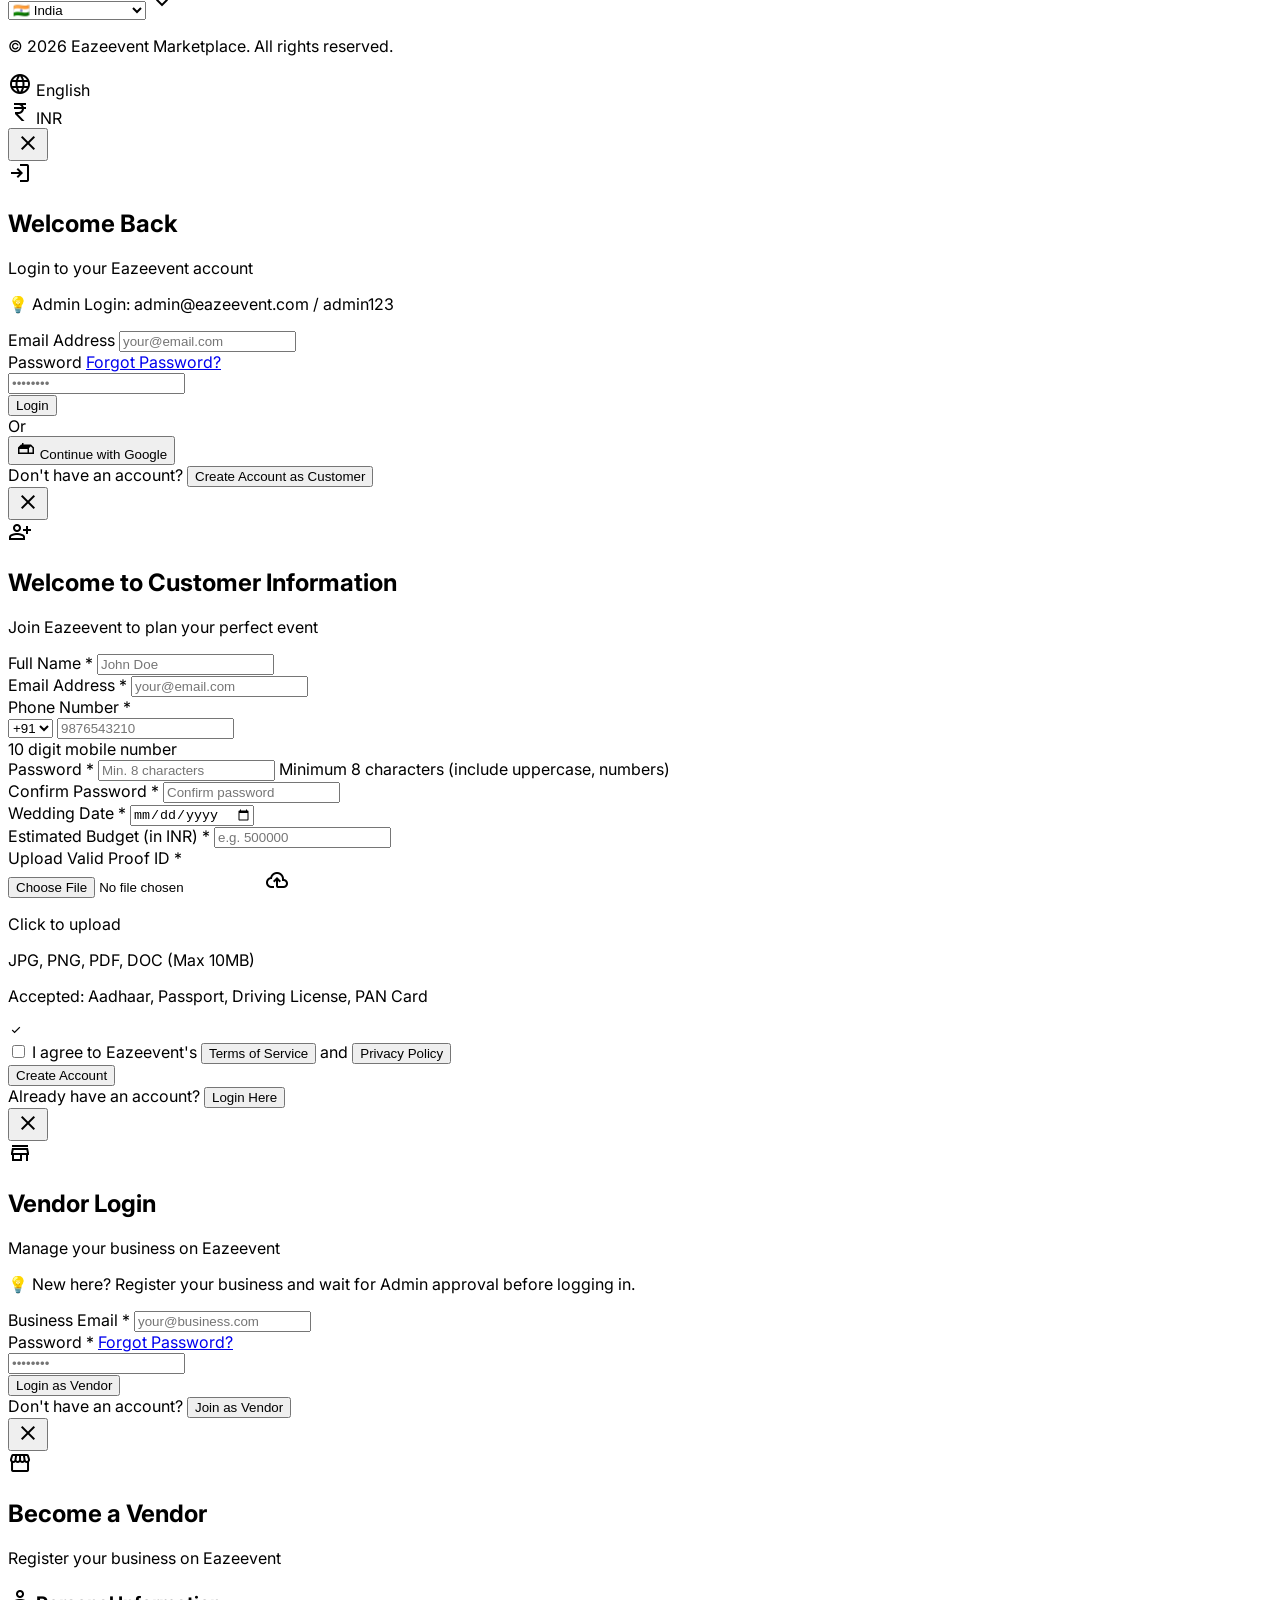
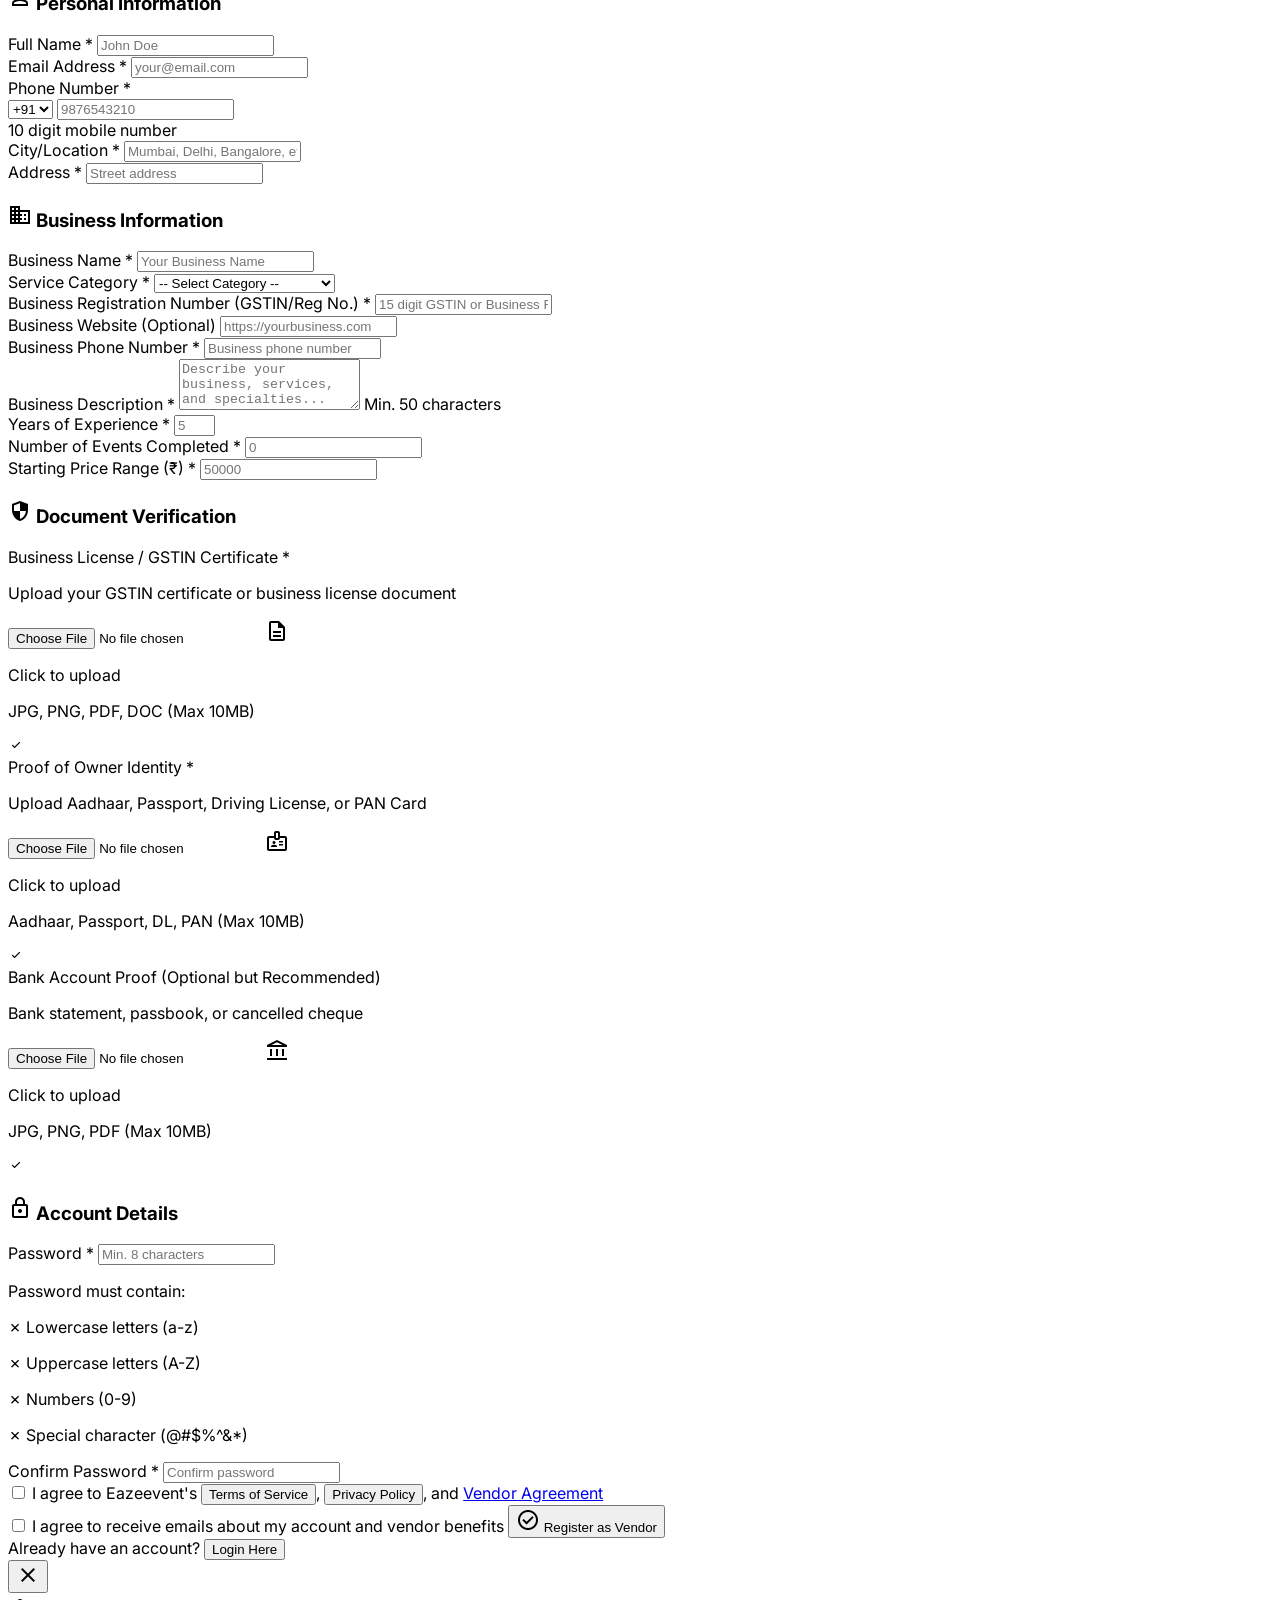
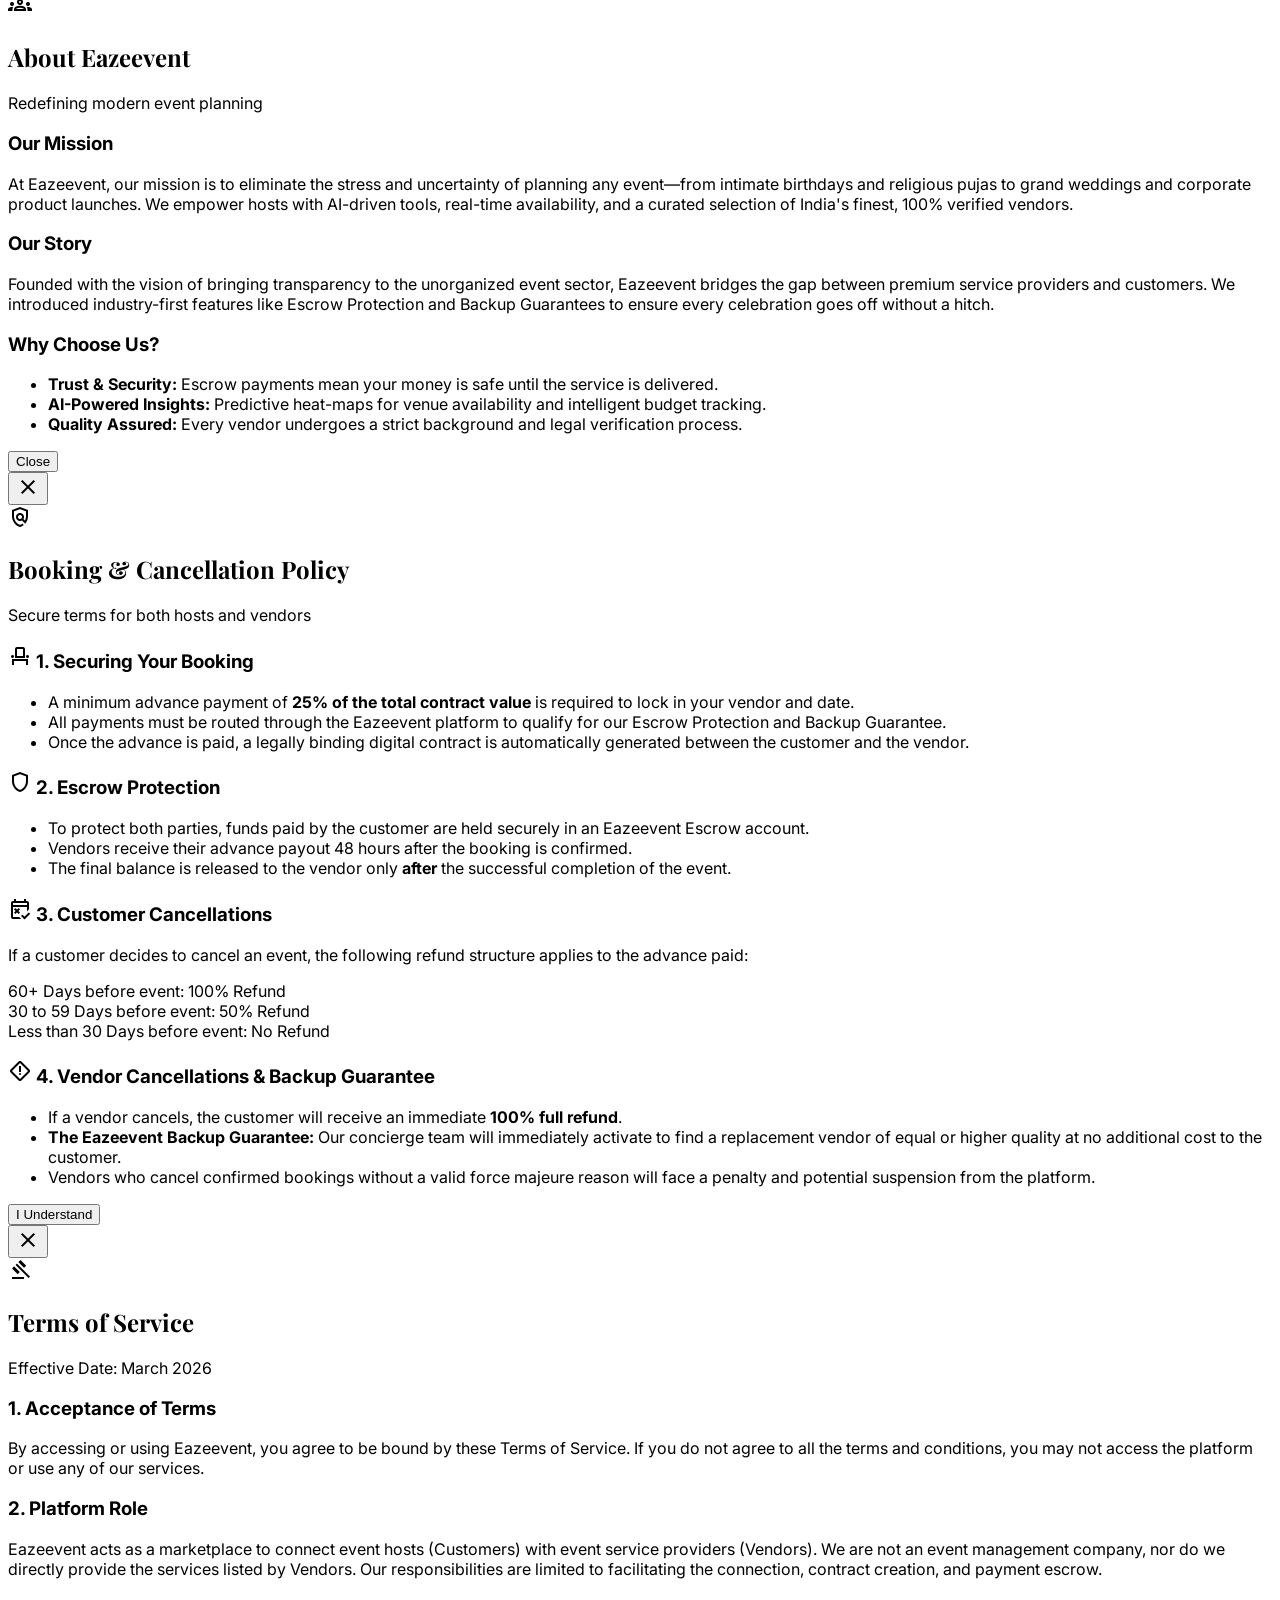
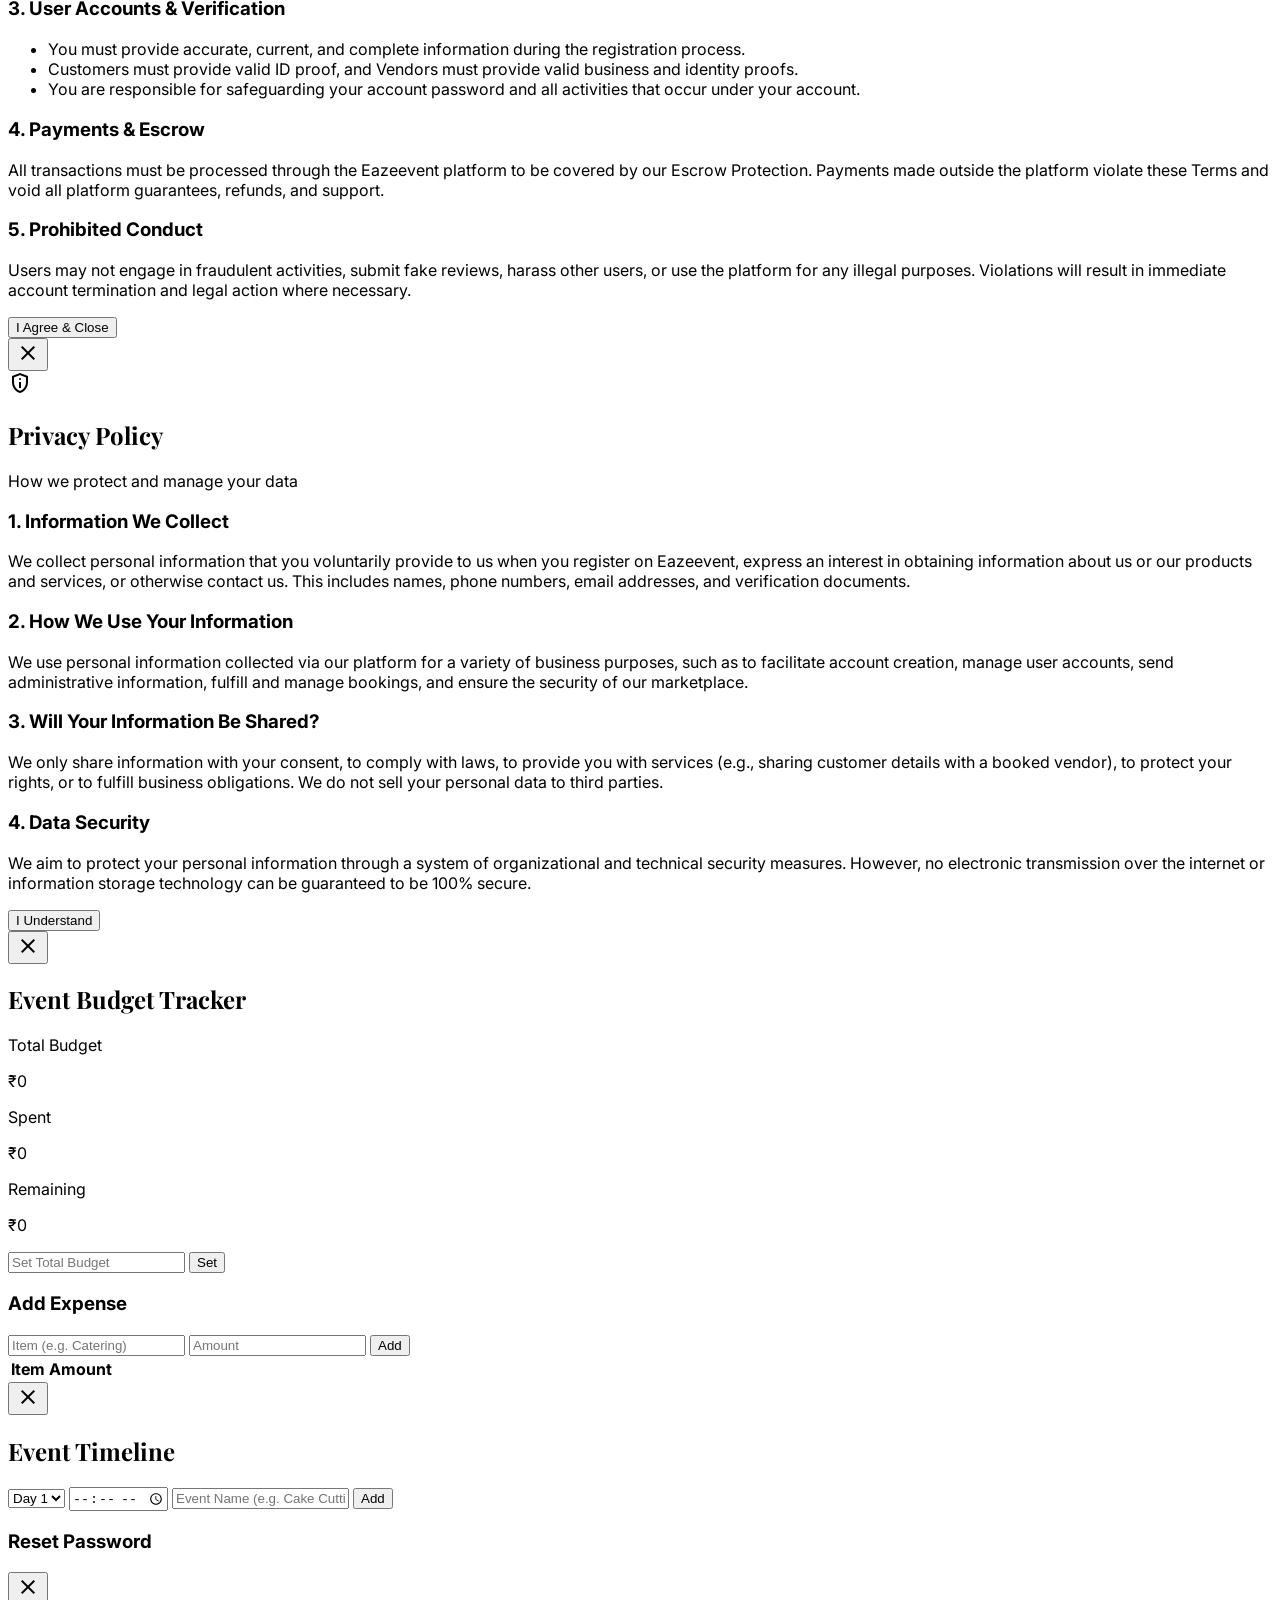
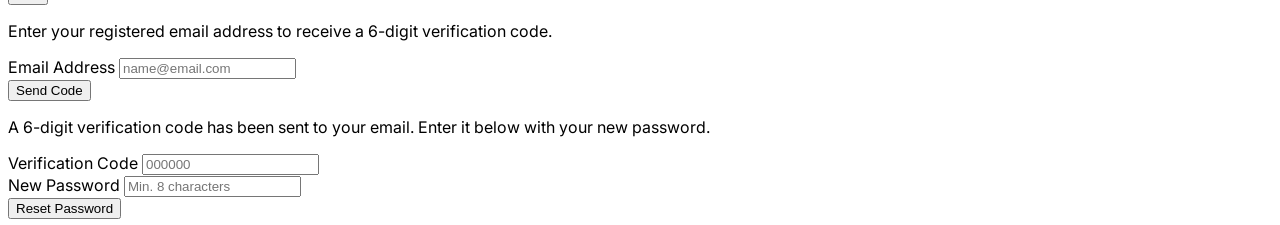
==== commit 5aed5122: "fix: remove fake demo credentials; add temp cleanup endpoint" ====
--- a/index.html
+++ b/index.html
@@ -653,7 +653,7 @@
                 </div>
                 <h2 class="font-bold text-3xl">Welcome Back</h2>
                 <p class="text-gray-500 dark:text-gray-400 text-sm mt-2">Login to your Eazeevent account</p>
-                <p class="text-xs text-accent-gold font-semibold mt-2">💡 Demo Admin: admin@eazeevent.com / admin <br> 💡 Demo Customer: rohan@gmail.com / Eazeevent@123</p>
+                <p class="text-xs text-accent-gold font-semibold mt-2">💡 Admin Login: admin@eazeevent.com / admin123</p>
             </div>
             <form onsubmit="handleLogin(event)">
                 <div class="mb-4">
@@ -778,7 +778,7 @@
                 </div>
                 <h2 class="font-bold text-3xl">Vendor Login</h2>
                 <p class="text-gray-500 dark:text-gray-400 text-sm mt-2">Manage your business on Eazeevent</p>
-                <p class="text-xs text-accent-gold font-semibold mt-2">💡 Demo Admin: admin@eazeevent.com / admin <br> 💡 Demo Vendor: symphony@musicians.com / Eazeevent@123</p>
+                <p class="text-xs text-accent-gold font-semibold mt-2">💡 New here? Register your business and wait for Admin approval before logging in.</p>
             </div>
             <form onsubmit="handleVendorLogin(event)">
                 <div class="mb-4">
